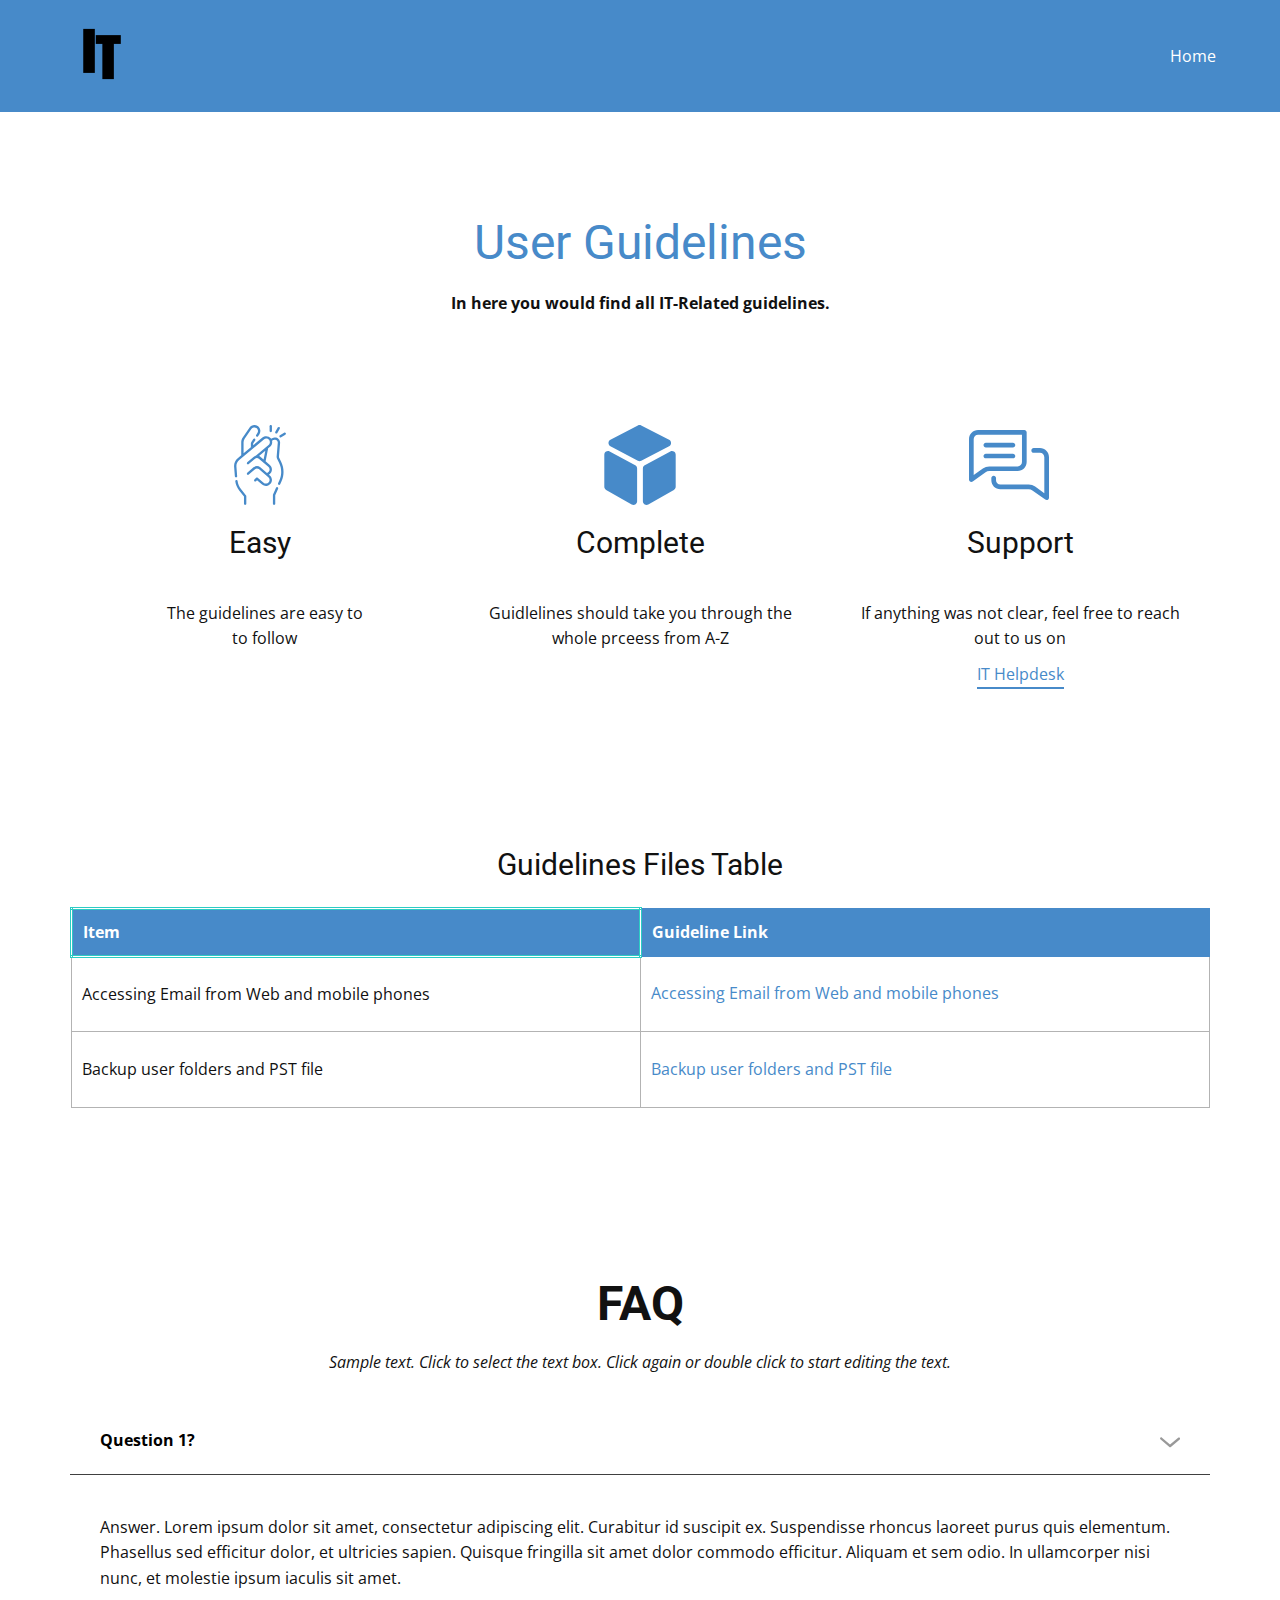
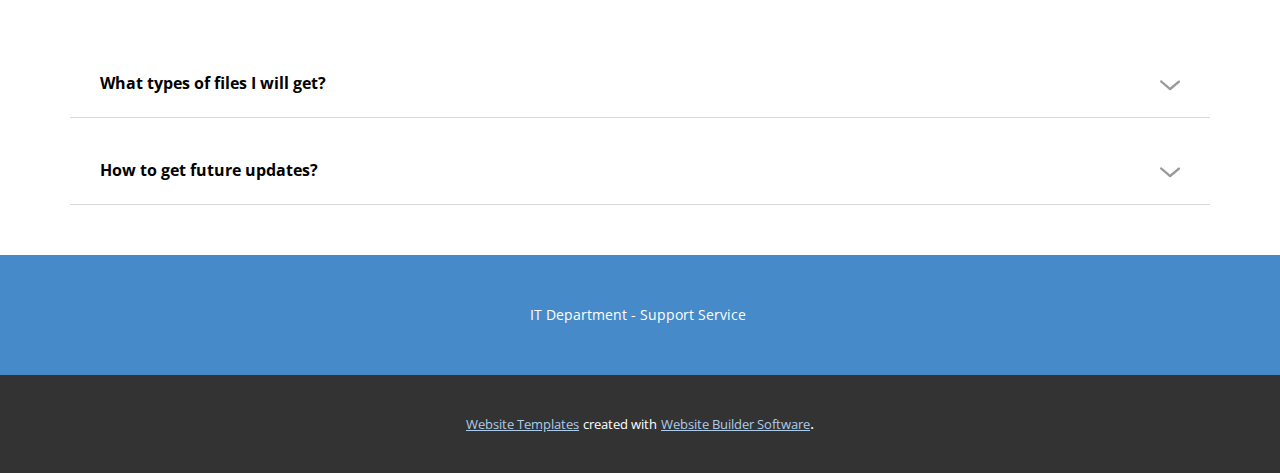
==== Home.html @ 5db5c437 "first commit" ====
<!DOCTYPE html>
<html style="font-size: 16px;">
  <head>
    <meta name="viewport" content="width=device-width, initial-scale=1.0">
    <meta charset="utf-8">
    <meta name="keywords" content="User Guidelines, faq">
    <meta name="description" content="">
    <meta name="page_type" content="np-template-header-footer-from-plugin">
    <title>Home</title>
    <link rel="stylesheet" href="nicepage.css" media="screen">
<link rel="stylesheet" href="Home.css" media="screen">
    <script class="u-script" type="text/javascript" src="jquery.js" defer=""></script>
    <script class="u-script" type="text/javascript" src="nicepage.js" defer=""></script>
    <meta name="generator" content="Nicepage 3.29.1, nicepage.com">
    <link id="u-theme-google-font" rel="stylesheet" href="https://fonts.googleapis.com/css?family=Roboto:100,100i,300,300i,400,400i,500,500i,700,700i,900,900i|Open+Sans:300,300i,400,400i,600,600i,700,700i,800,800i">
    
    
    
    
    <script type="application/ld+json">{
		"@context": "http://schema.org",
		"@type": "Organization",
		"name": "",
		"logo": "images/it.png"
}</script>
    <meta name="theme-color" content="#478ac9">
    <meta property="og:title" content="Home">
    <meta property="og:type" content="website">
  </head>
  <body class="u-body"><header class="u-clearfix u-header u-palette-1-base u-header" id="sec-0d08"><div class="u-clearfix u-sheet u-sheet-1">
        <a href="https://nicepage.com" class="u-image u-logo u-image-1" data-image-width="500" data-image-height="500">
          <img src="images/it.png" class="u-logo-image u-logo-image-1">
        </a>
        <nav class="u-menu u-menu-dropdown u-offcanvas u-menu-1">
          <div class="menu-collapse" style="font-size: 1rem; letter-spacing: 0px;">
            <a class="u-button-style u-custom-left-right-menu-spacing u-custom-padding-bottom u-custom-text-active-color u-custom-text-color u-custom-top-bottom-menu-spacing u-nav-link u-text-active-palette-1-base u-text-hover-palette-2-base" href="#">
              <svg><use xmlns:xlink="http://www.w3.org/1999/xlink" xlink:href="#menu-hamburger"></use></svg>
              <svg version="1.1" xmlns="http://www.w3.org/2000/svg" xmlns:xlink="http://www.w3.org/1999/xlink"><defs><symbol id="menu-hamburger" viewBox="0 0 16 16" style="width: 16px; height: 16px;"><rect y="1" width="16" height="2"></rect><rect y="7" width="16" height="2"></rect><rect y="13" width="16" height="2"></rect>
</symbol>
</defs></svg>
            </a>
          </div>
          <div class="u-custom-menu u-nav-container">
            <ul class="u-nav u-unstyled u-nav-1"><li class="u-nav-item"><a class="u-button-style u-nav-link u-text-active-white u-text-black u-text-hover-palette-2-base" href="Home.html" style="padding: 10px 20px;">Home</a>
</li></ul>
          </div>
          <div class="u-custom-menu u-nav-container-collapse">
            <div class="u-black u-container-style u-inner-container-layout u-opacity u-opacity-95 u-sidenav">
              <div class="u-inner-container-layout u-sidenav-overflow">
                <div class="u-menu-close"></div>
                <ul class="u-align-center u-nav u-popupmenu-items u-unstyled u-nav-2"><li class="u-nav-item"><a class="u-button-style u-nav-link" href="Home.html" style="padding: 10px 20px;">Home</a>
</li></ul>
              </div>
            </div>
            <div class="u-black u-menu-overlay u-opacity u-opacity-70"></div>
          </div>
        </nav>
      </div></header>
    <section class="u-align-center u-clearfix u-section-1" id="sec-e26d">
      <div class="u-clearfix u-sheet u-sheet-1">
        <h1 class="u-text u-text-default u-text-palette-1-base u-text-1">User Guidelines</h1>
        <p class="u-text u-text-2">In here you would find all IT-Related guidelines.</p>
        <div class="u-clearfix u-expanded-width u-layout-wrap u-layout-wrap-1">
          <div class="u-layout">
            <div class="u-layout-row">
              <div class="u-container-style u-layout-cell u-size-20 u-layout-cell-1">
                <div class="u-container-layout u-container-layout-1"><span class="u-icon u-icon-circle u-text-palette-1-base u-icon-1"><svg class="u-svg-link" preserveAspectRatio="xMidYMin slice" viewBox="0 0 512.737 512.737" style=""><use xmlns:xlink="http://www.w3.org/1999/xlink" xlink:href="#svg-49ce"></use></svg><svg class="u-svg-content" viewBox="0 0 512.737 512.737" id="svg-49ce"><g><path d="m379.323 209.665c-1.086-2.247-1.552-4.748-1.346-7.234l7.221-87.271c.812-9.822-2.825-19.343-9.979-26.122-7.152-6.779-16.863-9.898-26.619-8.562-7.51 1.03-14.778 3.481-21.365 7.175-.52-.713-1.056-1.417-1.628-2.1-13.591-16.215-37.837-18.352-54.05-4.767l-58.731 49.153v-10.996c0-.82.244-1.61.707-2.287l12.181-17.825c2.337-3.42 1.459-8.087-1.961-10.424-3.422-2.339-8.088-1.459-10.424 1.961l-12.181 17.825c-2.173 3.18-3.322 6.897-3.322 10.75v23.55l-46.74 39.118v-70.641c0-8.085 2.411-15.887 6.973-22.562l42.898-62.78c3.522-5.154 8.84-8.628 14.975-9.782s12.351.149 17.506 3.672c5.154 3.521 8.628 8.84 9.782 14.975 1.154 6.134-.149 12.352-3.671 17.505l-7.871 11.52c-2.337 3.421-1.458 8.087 1.961 10.424 3.418 2.337 8.087 1.458 10.423-1.961l7.871-11.52c5.782-8.462 7.923-18.669 6.028-28.741s-7.599-18.805-16.061-24.587c-8.461-5.782-18.668-7.923-28.742-6.028-10.072 1.895-18.804 7.599-24.586 16.061l-42.898 62.78c-6.272 9.18-9.588 19.908-9.588 31.025v83.195l-22.494 18.825c-16.167 13.531-24.832 34.157-23.179 55.174l4.775 60.706c.309 3.93 3.593 6.913 7.469 6.912.197 0 .396-.008.596-.023 4.129-.324 7.214-3.936 6.889-8.064l-4.775-60.706c-1.273-16.188 5.401-32.074 17.853-42.495l157.968-132.208c9.876-8.277 24.646-6.975 32.923 2.901 8.276 9.877 6.975 24.646-2.902 32.923l-82.229 68.911c-5.108 1.235-9.998 3.692-14.236 7.379l-40.192 34.984c-3.124 2.72-3.452 7.457-.733 10.581 2.72 3.124 7.456 3.451 10.582.733l40.192-34.984c6.99-6.087 17.189-6.145 24.25-.139l60.788 51.705c4.755 4.045 7.65 9.699 8.152 15.921.503 6.223-1.448 12.268-5.493 17.022-2.957 3.476-6.865 5.976-11.198 7.254l-42.53-36.175c-12.756-10.851-31.184-10.745-43.817.25l-40.192 34.984c-3.124 2.72-3.452 7.457-.733 10.581 2.72 3.125 7.456 3.452 10.582.733l40.192-34.984c6.99-6.086 17.189-6.146 24.25-.139l60.788 51.705c4.755 4.045 7.65 9.699 8.152 15.921.503 6.223-1.448 12.268-5.493 17.022-4.044 4.755-9.698 7.65-15.92 8.152-6.231.501-12.269-1.449-17.022-5.493l-37.628-32.006c-2.978-2.533-7.399-2.354-10.163.409l-11.167 11.167c-2.929 2.93-2.929 7.678 0 10.607 2.929 2.928 7.678 2.928 10.606 0l6.275-6.275 32.357 27.523c7.001 5.956 15.706 9.146 24.798 9.146 1.045 0 2.097-.043 3.15-.128 10.215-.824 19.498-5.578 26.139-13.385s9.844-17.732 9.019-27.948c-.824-10.216-5.578-19.499-13.385-26.14l-5.591-4.755c3.737-2.171 7.115-4.969 9.957-8.31 13.708-16.115 11.75-40.379-4.366-54.088l-26.951-22.924 16.289-83.137 12.157-10.188c7.855-6.582 12.677-15.83 13.577-26.04.366-4.156.053-8.265-.877-12.211 5.222-3.115 11.047-5.188 17.094-6.016 5.23-.72 10.431.955 14.265 4.588 3.833 3.633 5.782 8.734 5.347 13.998l-7.221 87.271c-.427 5.154.539 10.342 2.791 15l13.355 27.621c16.827 34.803 17.396 74.989 1.561 110.255l-8.587 19.124c-1.697 3.779-.009 8.218 3.77 9.914.998.448 2.041.66 3.068.66 2.862 0 5.597-1.648 6.846-4.43l8.587-19.124c17.656-39.319 17.021-84.125-1.74-122.929zm-100.028 12.121-20.735-17.637c-2.609-2.219-5.457-3.972-8.442-5.275l40.279-33.754z"></path><path d="m368.901 398.734c-3.779-1.696-8.217-.011-9.914 3.77l-19.208 42.775c-.434.966-.658 2.013-.658 3.072v56.886c0 4.143 3.357 7.5 7.5 7.5s7.5-3.357 7.5-7.5v-55.279l18.55-41.31c1.697-3.778.008-8.217-3.77-9.914z"></path><path d="m325.358 46.674c4.143 0 7.5-3.357 7.5-7.5v-31.674c0-4.143-3.357-7.5-7.5-7.5s-7.5 3.357-7.5 7.5v31.674c0 4.142 3.358 7.5 7.5 7.5z"></path><path d="m357.376 54.134c1.156.644 2.407.948 3.643.948 2.633 0 5.188-1.389 6.56-3.852l15.411-27.672c2.015-3.619.715-8.187-2.903-10.202-3.619-2.015-8.187-.715-10.202 2.903l-15.411 27.672c-2.016 3.62-.716 8.187 2.902 10.203z"></path><path d="m421.398 51.654c-2.181-3.521-6.802-4.607-10.325-2.427l-26.928 16.677c-3.521 2.181-4.608 6.804-2.427 10.325 1.419 2.291 3.872 3.552 6.383 3.552 1.348 0 2.712-.363 3.942-1.125l26.928-16.677c3.522-2.18 4.609-6.803 2.427-10.325z"></path><path d="m134.505 410.592c-11.763-14.782-19.274-32.519-21.722-51.292-.536-4.106-4.295-6.994-8.407-6.468-4.107.536-7.003 4.3-6.467 8.407 2.8 21.479 11.396 41.775 24.858 58.692l30.944 38.889v45.929c0 4.143 3.358 7.5 7.5 7.5s7.5-3.357 7.5-7.5v-48.549c0-1.696-.575-3.343-1.631-4.67z"></path>
</g></svg>
            
            
          </span>
                  <h3 class="u-align-center u-text u-text-default u-text-3">Easy</h3>
                  <p class="u-align-center u-text u-text-4">The guidelines are easy to to follow</p>
                </div>
              </div>
              <div class="u-container-style u-layout-cell u-size-20 u-layout-cell-2">
                <div class="u-container-layout u-container-layout-2"><span class="u-icon u-icon-circle u-text-palette-1-base u-icon-2"><svg class="u-svg-link" preserveAspectRatio="xMidYMin slice" viewBox="0 0 511.846 511.846" style=""><use xmlns:xlink="http://www.w3.org/1999/xlink" xlink:href="#svg-4226"></use></svg><svg class="u-svg-content" viewBox="0 0 511.846 511.846" id="svg-4226"><g><path d="m225.336 258.021-163.44-88.824c-7.27-3.949-15.855-3.786-22.969.443-7.114 4.228-11.359 11.693-11.359 19.969v206.052c0 8.337 4.502 16.076 11.75 20.197l163.443 92.917c3.603 2.048 7.543 3.071 11.484 3.071 4.016 0 8.031-1.063 11.682-3.188 7.231-4.207 11.548-11.714 11.548-20.081v-210.143c0-8.521-4.65-16.343-12.139-20.413z"></path><path d="m454.621 115.6c-.011-8.7-4.817-16.591-12.54-20.594l-178.226-92.399c-6.748-3.5-14.791-3.474-21.514.065l-175.605 92.399c-7.646 4.025-12.402 11.892-12.413 20.533-.01 8.639 4.727 16.517 12.362 20.559l175.606 92.976c3.4 1.799 7.133 2.699 10.868 2.699 3.689 0 7.379-.878 10.745-2.635l178.23-92.974c7.714-4.024 12.499-11.929 12.487-20.629z"></path><path d="m472.919 169.64c-7.11-4.229-15.699-4.396-22.966-.444l-163.445 88.825c-7.487 4.07-12.137 11.891-12.137 20.412v210.143c0 8.367 4.317 15.874 11.548 20.081 3.651 2.125 7.665 3.187 11.682 3.187 3.94 0 7.882-1.023 11.484-3.07l163.444-92.917c7.248-4.121 11.749-11.86 11.749-20.197v-206.051c0-8.276-4.245-15.741-11.359-19.969z"></path>
</g></svg>
            
            
          </span>
                  <h3 class="u-align-center u-text u-text-default u-text-5">Complete</h3>
                  <p class="u-align-center u-text u-text-6"> Guidlelines should take you through the whole prceess from A-Z</p>
                </div>
              </div>
              <div class="u-container-style u-layout-cell u-size-20 u-layout-cell-3">
                <div class="u-container-layout u-container-layout-3"><span class="u-icon u-icon-circle u-text-palette-1-base u-icon-3"><svg class="u-svg-link" preserveAspectRatio="xMidYMin slice" viewBox="0 0 512 512" style=""><use xmlns:xlink="http://www.w3.org/1999/xlink" xlink:href="#svg-8ed3"></use></svg><svg class="u-svg-content" viewBox="0 0 512 512" id="svg-8ed3"><g><path d="m0 349.022c0 12.187 13.808 19.277 23.711 12.211l82.471-58.832c6.917-4.934 15.065-7.542 23.563-7.542h181.382c31.928 0 57.902-25.975 57.902-57.902v-190.331c0-8.284-6.716-15-15-15h-296.127c-31.927 0-57.902 25.974-57.902 57.902zm30-259.494c0-15.386 12.517-27.902 27.902-27.902h281.126v175.331c0 15.386-12.517 27.902-27.902 27.902h-181.382c-14.78 0-28.952 4.537-40.984 13.12l-58.76 41.917z"></path><path d="m512 205.876c0-31.932-25.974-57.91-57.9-57.91h-40.07c-8.284 0-15 6.716-15 15s6.716 15 15 15h40.07c15.385 0 27.9 12.521 27.9 27.91v230.364l-58.759-41.915c-12.031-8.583-26.202-13.119-40.981-13.119h-181.39c-15.385 0-27.9-12.521-27.9-27.91v-13.439c0-8.284-6.716-15-15-15s-15 6.716-15 15v13.439c0 31.932 25.974 57.91 57.9 57.91h181.39c8.497 0 16.644 2.607 23.56 7.541l82.47 58.83c9.853 7.031 23.711.015 23.711-12.211v-259.49z"></path><path d="m107.862 143.339h173.304c8.284 0 15-6.716 15-15s-6.716-15-15-15h-173.304c-8.284 0-15 6.716-15 15s6.716 15 15 15z"></path><path d="m107.862 213.339h173.304c8.284 0 15-6.716 15-15s-6.716-15-15-15h-173.304c-8.284 0-15 6.716-15 15s6.716 15 15 15z"></path>
</g></svg>
            
            
          </span>
                  <h3 class="u-align-center u-text u-text-default u-text-7">Support</h3>
                  <p class="u-align-center u-text u-text-8">If anything was not clear, feel free to reach out to us on<br>
                  </p>
                  <a href="mailto:ahmed.moe.saeed@gmail.com?subject=Guidelines%20Website%20Support" class="u-active-none u-border-2 u-border-palette-1-base u-btn u-btn-rectangle u-button-style u-hover-none u-none u-radius-0 u-btn-1">IT Helpdesk</a>
                </div>
              </div>
            </div>
          </div>
        </div>
      </div>
    </section>
    <section class="u-align-center u-clearfix u-section-2" id="sec-2494">
      <div class="u-clearfix u-sheet u-sheet-1">
        <h3 class="u-text u-text-default u-text-1">Guidelines Files Table</h3>
        <div class="u-expanded-width u-table u-table-responsive u-table-1">
          <table class="u-table-entity u-table-entity-1">
            <colgroup>
              <col width="50%">
              <col width="50%">
            </colgroup>
            <thead class="u-palette-1-base u-table-header u-table-header-1">
              <tr style="height: 21px;">
                <th class="u-border-3 u-border-palette-4-base u-table-cell u-table-cell-1">Item</th>
                <th class="u-border-1 u-border-palette-1-base u-table-cell">Guideline Link</th>
              </tr>
            </thead>
            <tbody class="u-table-body">
              <tr style="height: 75px;">
                <td class="u-border-1 u-border-grey-30 u-first-column u-table-cell"> Accessing Email from Web and 
mobile phones </td>
                <td class="u-border-1 u-border-grey-30 u-table-cell">
                  <a href="files/guideline1.pdf" class="u-active-none u-border-none u-btn u-button-link u-button-style u-file-link u-hover-none u-none u-text-palette-1-base u-btn-1" target="_blank">Accessing Email from Web and  mobile phones</a>
                </td>
              </tr>
              <tr style="height: 76px;">
                <td class="u-border-1 u-border-grey-30 u-first-column u-table-cell"> Backup user folders and PST file </td>
                <td class="u-border-1 u-border-grey-30 u-table-cell">
                  <a href="files/guideline2.pdf" class="u-active-none u-border-none u-btn u-button-link u-button-style u-file-link u-hover-none u-none u-text-palette-1-base u-btn-2" target="_blank">Backup user folders and PST file</a>
                </td>
              </tr>
            </tbody>
          </table>
        </div>
      </div>
    </section>
    <section class="u-align-center u-clearfix u-section-3" id="sec-54d2">
      <div class="u-clearfix u-sheet u-sheet-1">
        <h2 class="u-text u-text-default u-text-1">faq</h2>
        <p class="u-text u-text-2">Sample text. Click to select the text box. Click again or double click to start editing the text.</p>
        <div class="u-accordion u-expanded-width u-faq u-spacing-20 u-accordion-1">
          <div class="u-accordion-item">
            <a class="active u-accordion-link u-border-1 u-border-active-grey-75 u-border-grey-15 u-border-hover-grey-75 u-border-no-left u-border-no-right u-border-no-top u-button-style u-text-black u-accordion-link-1" id="link-accordion-6327" aria-controls="accordion-6327" aria-selected="true">
              <span class="u-accordion-link-text">Question 1?&nbsp;</span><span class="u-accordion-link-icon u-icon u-text-black u-icon-1"><svg class="u-svg-link" preserveAspectRatio="xMidYMin slice" viewBox="0 0 16 16" style=""><use xmlns:xlink="http://www.w3.org/1999/xlink" xlink:href="#svg-8021"></use></svg><svg class="u-svg-content" viewBox="0 0 16 16" x="0px" y="0px" id="svg-8021" style=""><path d="M8,10.7L1.6,5.3c-0.4-0.4-1-0.4-1.3,0c-0.4,0.4-0.4,0.9,0,1.3l7.2,6.1c0.1,0.1,0.4,0.2,0.6,0.2s0.4-0.1,0.6-0.2l7.1-6
	c0.4-0.4,0.4-0.9,0-1.3c-0.4-0.4-1-0.4-1.3,0L8,10.7z"></path></svg></span>
            </a>
            <div class="u-accordion-active u-accordion-pane u-container-style u-accordion-pane-1" id="accordion-6327" aria-labelledby="link-accordion-6327">
              <div class="u-container-layout u-container-layout-1">
                <div class="fr-view u-clearfix u-rich-text u-text">
                  <p>Answer. Lorem ipsum dolor sit amet, consectetur adipiscing elit. Curabitur id suscipit ex. Suspendisse rhoncus laoreet purus quis elementum. Phasellus sed efficitur dolor, et ultricies sapien. Quisque fringilla sit amet dolor commodo efficitur. Aliquam et sem odio. In ullamcorper nisi nunc, et molestie ipsum iaculis sit amet.</p>
                </div>
              </div>
            </div>
          </div>
          <div class="u-accordion-item">
            <a class="u-accordion-link u-border-1 u-border-active-grey-75 u-border-grey-15 u-border-hover-grey-75 u-border-no-left u-border-no-right u-border-no-top u-button-style u-text-black u-accordion-link-2" id="link-accordion-4aab" aria-controls="accordion-4aab" aria-selected="false">
              <span class="u-accordion-link-text">What types of files I will get?</span><span class="u-accordion-link-icon u-icon u-text-black u-icon-2"><svg class="u-svg-link" preserveAspectRatio="xMidYMin slice" viewBox="0 0 16 16" style=""><use xmlns:xlink="http://www.w3.org/1999/xlink" xlink:href="#svg-3470"></use></svg><svg class="u-svg-content" viewBox="0 0 16 16" x="0px" y="0px" id="svg-3470" style=""><path d="M8,10.7L1.6,5.3c-0.4-0.4-1-0.4-1.3,0c-0.4,0.4-0.4,0.9,0,1.3l7.2,6.1c0.1,0.1,0.4,0.2,0.6,0.2s0.4-0.1,0.6-0.2l7.1-6
	c0.4-0.4,0.4-0.9,0-1.3c-0.4-0.4-1-0.4-1.3,0L8,10.7z"></path></svg></span>
            </a>
            <div class="u-accordion-pane u-container-style u-accordion-pane-2" id="accordion-4aab" aria-labelledby="link-accordion-4aab">
              <div class="u-container-layout u-container-layout-2">
                <div class="fr-view u-clearfix u-rich-text u-text">
                  <p>Answer. Lorem ipsum dolor sit amet, consectetur adipiscing elit. Curabitur id suscipit ex. Suspendisse rhoncus laoreet purus quis elementum. Phasellus sed efficitur dolor, et ultricies sapien. Quisque fringilla sit amet dolor commodo efficitur. Aliquam et sem odio. In ullamcorper nisi nunc, et molestie ipsum iaculis sit amet.</p>
                </div>
              </div>
            </div>
          </div>
          <div class="u-accordion-item">
            <a class="u-accordion-link u-border-1 u-border-active-grey-75 u-border-grey-15 u-border-hover-grey-75 u-border-no-left u-border-no-right u-border-no-top u-button-style u-text-black u-accordion-link-3" id="link-accordion-eb1f" aria-controls="accordion-eb1f" aria-selected="false">
              <span class="u-accordion-link-text">How to get future updates?</span><span class="u-accordion-link-icon u-icon u-text-black u-icon-3"><svg class="u-svg-link" preserveAspectRatio="xMidYMin slice" viewBox="0 0 16 16" style=""><use xmlns:xlink="http://www.w3.org/1999/xlink" xlink:href="#svg-e07d"></use></svg><svg class="u-svg-content" viewBox="0 0 16 16" x="0px" y="0px" id="svg-e07d" style=""><path d="M8,10.7L1.6,5.3c-0.4-0.4-1-0.4-1.3,0c-0.4,0.4-0.4,0.9,0,1.3l7.2,6.1c0.1,0.1,0.4,0.2,0.6,0.2s0.4-0.1,0.6-0.2l7.1-6
	c0.4-0.4,0.4-0.9,0-1.3c-0.4-0.4-1-0.4-1.3,0L8,10.7z"></path></svg></span>
            </a>
            <div class="u-accordion-pane u-container-style u-accordion-pane-3" id="accordion-eb1f" aria-labelledby="link-accordion-eb1f">
              <div class="u-container-layout u-container-layout-3">
                <div class="fr-view u-clearfix u-rich-text u-text">
                  <p>Answer. Lorem ipsum dolor sit amet, consectetur adipiscing elit. Curabitur id suscipit ex. Suspendisse rhoncus laoreet purus quis elementum. Phasellus sed efficitur dolor, et ultricies sapien. Quisque fringilla sit amet dolor commodo efficitur. Aliquam et sem odio. In ullamcorper nisi nunc, et molestie ipsum iaculis sit amet.</p>
                </div>
              </div>
            </div>
          </div>
        </div>
      </div>
    </section>
    
    
    <footer class="u-align-center u-clearfix u-footer u-palette-1-base u-footer" id="sec-88e3"><div class="u-clearfix u-sheet u-sheet-1">
        <p class="u-small-text u-text u-text-variant u-text-1"> IT Department - Support Service&nbsp;</p>
      </div></footer>
    <section class="u-backlink u-clearfix u-grey-80">
      <a class="u-link" href="https://nicepage.com/website-templates" target="_blank">
        <span>Website Templates</span>
      </a>
      <p class="u-text">
        <span>created with</span>
      </p>
      <a class="u-link" href="" target="_blank">
        <span>Website Builder Software</span>
      </a>. 
    </section>
  </body>
</html>
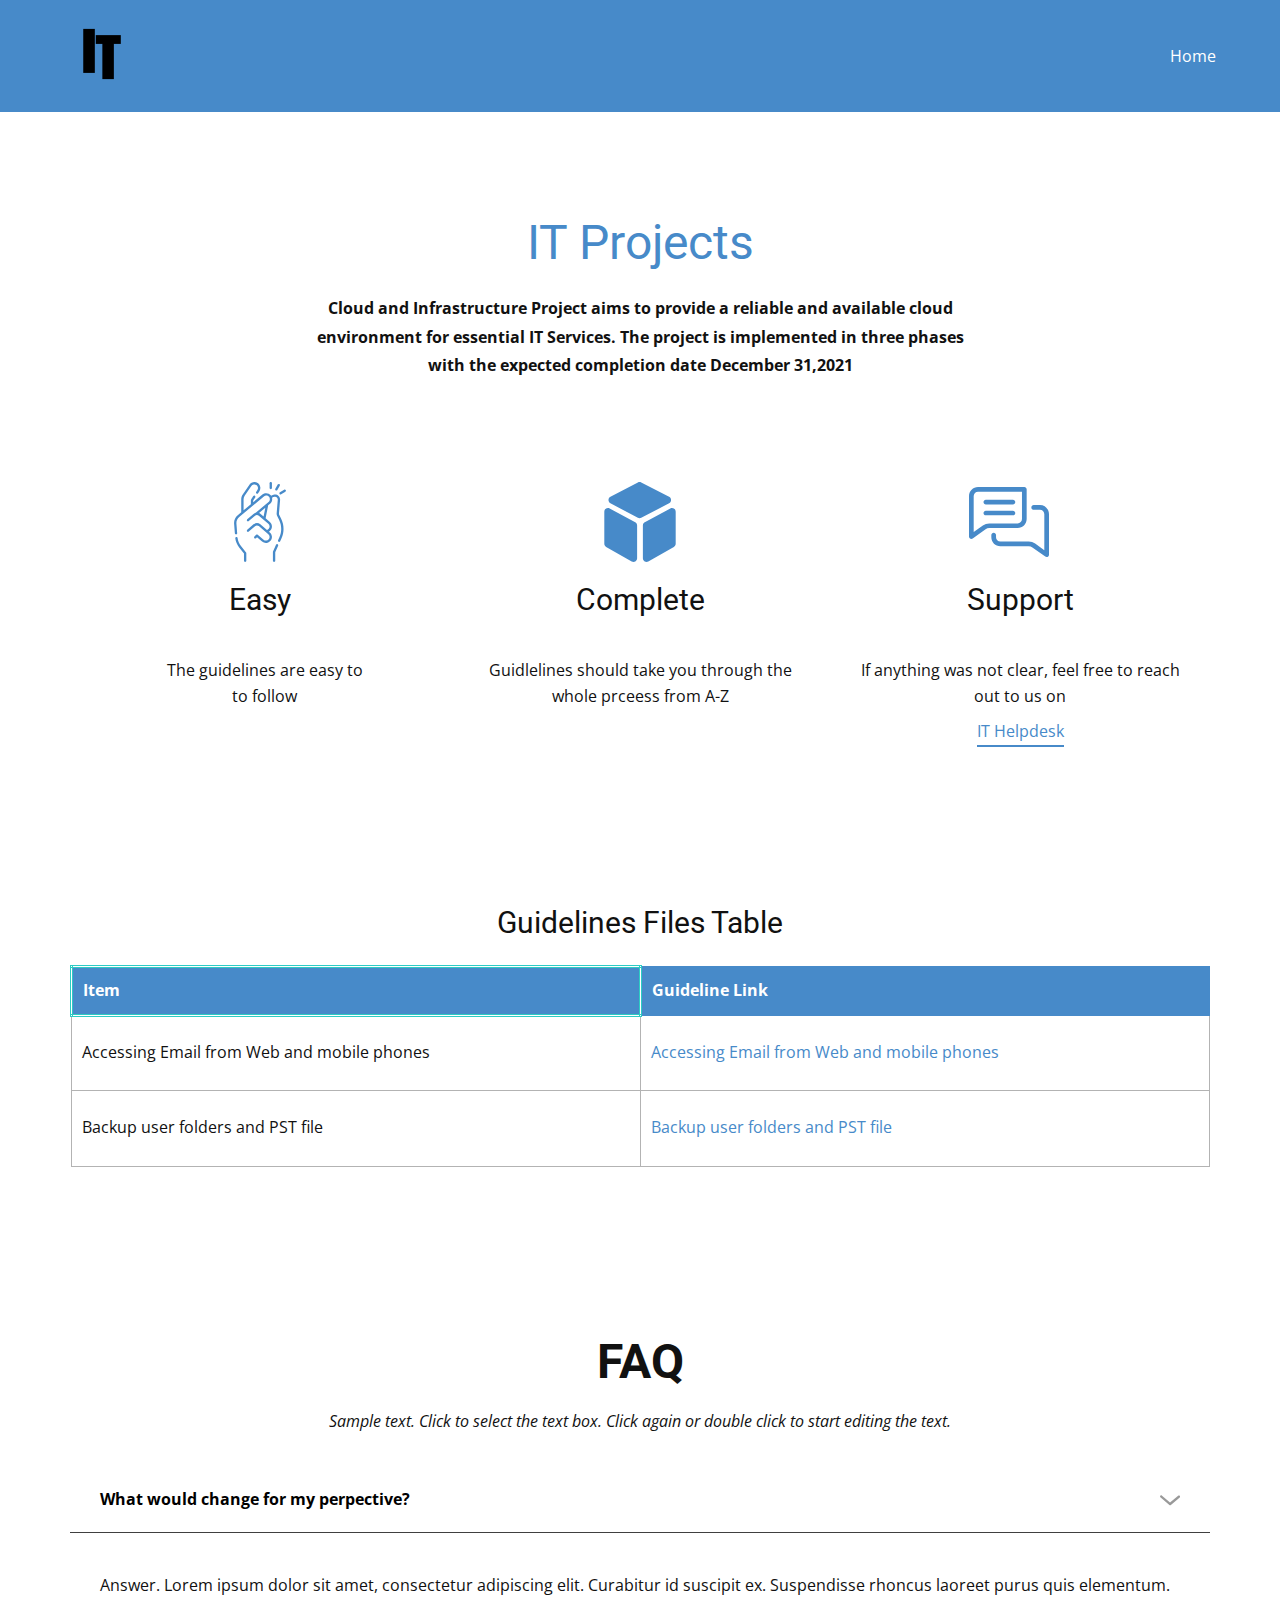
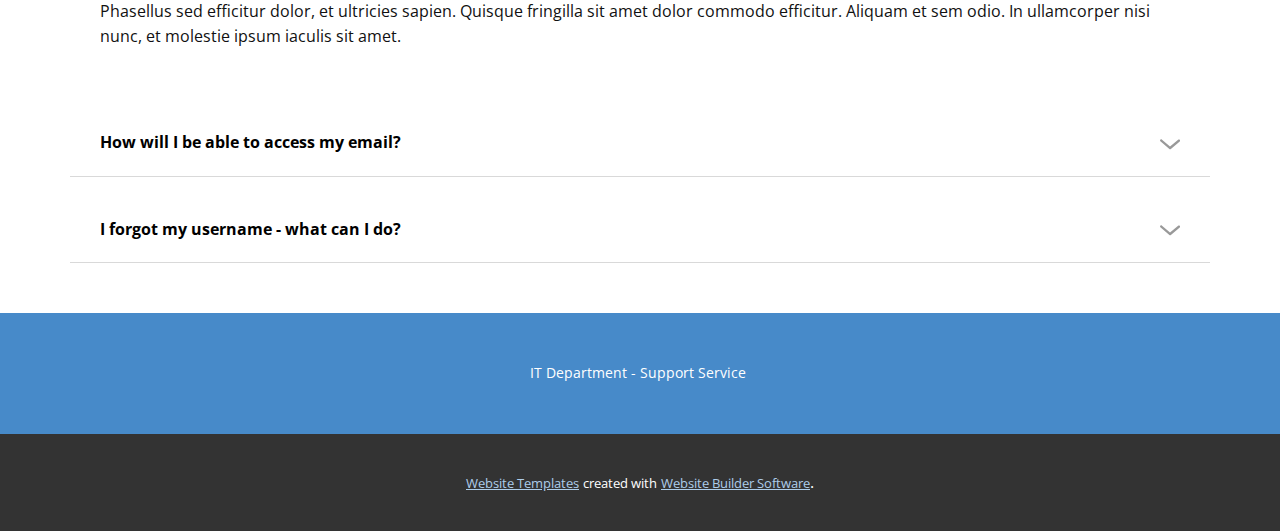
==== commit 176ce8ba: "added the write files" ====
--- a/Home.html
+++ b/Home.html
@@ -3,7 +3,7 @@
   <head>
     <meta name="viewport" content="width=device-width, initial-scale=1.0">
     <meta charset="utf-8">
-    <meta name="keywords" content="User Guidelines, faq">
+    <meta name="keywords" content="IT Projects, faq">
     <meta name="description" content="">
     <meta name="page_type" content="np-template-header-footer-from-plugin">
     <title>Home</title>
@@ -28,7 +28,7 @@
     <meta property="og:type" content="website">
   </head>
   <body class="u-body"><header class="u-clearfix u-header u-palette-1-base u-header" id="sec-0d08"><div class="u-clearfix u-sheet u-sheet-1">
-        <a href="https://nicepage.com" class="u-image u-logo u-image-1" data-image-width="500" data-image-height="500">
+        <a href="https://nicepage.com" class="u-image u-logo u-image-1" data-image-width="500" data-image-height="500" title="IT projects">
           <img src="images/it.png" class="u-logo-image u-logo-image-1">
         </a>
         <nav class="u-menu u-menu-dropdown u-offcanvas u-menu-1">
@@ -58,8 +58,8 @@
       </div></header>
     <section class="u-align-center u-clearfix u-section-1" id="sec-e26d">
       <div class="u-clearfix u-sheet u-sheet-1">
-        <h1 class="u-text u-text-default u-text-palette-1-base u-text-1">User Guidelines</h1>
-        <p class="u-text u-text-2">In here you would find all IT-Related guidelines.</p>
+        <h1 class="u-text u-text-default u-text-palette-1-base u-text-1">IT Projects</h1>
+        <p class="u-text u-text-2"> Cloud and Infrastructure Project aims to provide a reliable and available cloud environment for essential IT Services. The project is implemented in three phases with the expected completion date December 31,2021</p>
         <div class="u-clearfix u-expanded-width u-layout-wrap u-layout-wrap-1">
           <div class="u-layout">
             <div class="u-layout-row">
@@ -141,7 +141,7 @@
         <div class="u-accordion u-expanded-width u-faq u-spacing-20 u-accordion-1">
           <div class="u-accordion-item">
             <a class="active u-accordion-link u-border-1 u-border-active-grey-75 u-border-grey-15 u-border-hover-grey-75 u-border-no-left u-border-no-right u-border-no-top u-button-style u-text-black u-accordion-link-1" id="link-accordion-6327" aria-controls="accordion-6327" aria-selected="true">
-              <span class="u-accordion-link-text">Question 1?&nbsp;</span><span class="u-accordion-link-icon u-icon u-text-black u-icon-1"><svg class="u-svg-link" preserveAspectRatio="xMidYMin slice" viewBox="0 0 16 16" style=""><use xmlns:xlink="http://www.w3.org/1999/xlink" xlink:href="#svg-8021"></use></svg><svg class="u-svg-content" viewBox="0 0 16 16" x="0px" y="0px" id="svg-8021" style=""><path d="M8,10.7L1.6,5.3c-0.4-0.4-1-0.4-1.3,0c-0.4,0.4-0.4,0.9,0,1.3l7.2,6.1c0.1,0.1,0.4,0.2,0.6,0.2s0.4-0.1,0.6-0.2l7.1-6
+              <span class="u-accordion-link-text">What would change for my perpective?</span><span class="u-accordion-link-icon u-icon u-text-black u-icon-1"><svg class="u-svg-link" preserveAspectRatio="xMidYMin slice" viewBox="0 0 16 16" style=""><use xmlns:xlink="http://www.w3.org/1999/xlink" xlink:href="#svg-8021"></use></svg><svg class="u-svg-content" viewBox="0 0 16 16" x="0px" y="0px" id="svg-8021" style=""><path d="M8,10.7L1.6,5.3c-0.4-0.4-1-0.4-1.3,0c-0.4,0.4-0.4,0.9,0,1.3l7.2,6.1c0.1,0.1,0.4,0.2,0.6,0.2s0.4-0.1,0.6-0.2l7.1-6
 	c0.4-0.4,0.4-0.9,0-1.3c-0.4-0.4-1-0.4-1.3,0L8,10.7z"></path></svg></span>
             </a>
             <div class="u-accordion-active u-accordion-pane u-container-style u-accordion-pane-1" id="accordion-6327" aria-labelledby="link-accordion-6327">
@@ -154,7 +154,7 @@
           </div>
           <div class="u-accordion-item">
             <a class="u-accordion-link u-border-1 u-border-active-grey-75 u-border-grey-15 u-border-hover-grey-75 u-border-no-left u-border-no-right u-border-no-top u-button-style u-text-black u-accordion-link-2" id="link-accordion-4aab" aria-controls="accordion-4aab" aria-selected="false">
-              <span class="u-accordion-link-text">What types of files I will get?</span><span class="u-accordion-link-icon u-icon u-text-black u-icon-2"><svg class="u-svg-link" preserveAspectRatio="xMidYMin slice" viewBox="0 0 16 16" style=""><use xmlns:xlink="http://www.w3.org/1999/xlink" xlink:href="#svg-3470"></use></svg><svg class="u-svg-content" viewBox="0 0 16 16" x="0px" y="0px" id="svg-3470" style=""><path d="M8,10.7L1.6,5.3c-0.4-0.4-1-0.4-1.3,0c-0.4,0.4-0.4,0.9,0,1.3l7.2,6.1c0.1,0.1,0.4,0.2,0.6,0.2s0.4-0.1,0.6-0.2l7.1-6
+              <span class="u-accordion-link-text">How will I be able to access my email?</span><span class="u-accordion-link-icon u-icon u-text-black u-icon-2"><svg class="u-svg-link" preserveAspectRatio="xMidYMin slice" viewBox="0 0 16 16" style=""><use xmlns:xlink="http://www.w3.org/1999/xlink" xlink:href="#svg-3470"></use></svg><svg class="u-svg-content" viewBox="0 0 16 16" x="0px" y="0px" id="svg-3470" style=""><path d="M8,10.7L1.6,5.3c-0.4-0.4-1-0.4-1.3,0c-0.4,0.4-0.4,0.9,0,1.3l7.2,6.1c0.1,0.1,0.4,0.2,0.6,0.2s0.4-0.1,0.6-0.2l7.1-6
 	c0.4-0.4,0.4-0.9,0-1.3c-0.4-0.4-1-0.4-1.3,0L8,10.7z"></path></svg></span>
             </a>
             <div class="u-accordion-pane u-container-style u-accordion-pane-2" id="accordion-4aab" aria-labelledby="link-accordion-4aab">
@@ -167,7 +167,7 @@
           </div>
           <div class="u-accordion-item">
             <a class="u-accordion-link u-border-1 u-border-active-grey-75 u-border-grey-15 u-border-hover-grey-75 u-border-no-left u-border-no-right u-border-no-top u-button-style u-text-black u-accordion-link-3" id="link-accordion-eb1f" aria-controls="accordion-eb1f" aria-selected="false">
-              <span class="u-accordion-link-text">How to get future updates?</span><span class="u-accordion-link-icon u-icon u-text-black u-icon-3"><svg class="u-svg-link" preserveAspectRatio="xMidYMin slice" viewBox="0 0 16 16" style=""><use xmlns:xlink="http://www.w3.org/1999/xlink" xlink:href="#svg-e07d"></use></svg><svg class="u-svg-content" viewBox="0 0 16 16" x="0px" y="0px" id="svg-e07d" style=""><path d="M8,10.7L1.6,5.3c-0.4-0.4-1-0.4-1.3,0c-0.4,0.4-0.4,0.9,0,1.3l7.2,6.1c0.1,0.1,0.4,0.2,0.6,0.2s0.4-0.1,0.6-0.2l7.1-6
+              <span class="u-accordion-link-text">I forgot my username - what can I do?</span><span class="u-accordion-link-icon u-icon u-text-black u-icon-3"><svg class="u-svg-link" preserveAspectRatio="xMidYMin slice" viewBox="0 0 16 16" style=""><use xmlns:xlink="http://www.w3.org/1999/xlink" xlink:href="#svg-e07d"></use></svg><svg class="u-svg-content" viewBox="0 0 16 16" x="0px" y="0px" id="svg-e07d" style=""><path d="M8,10.7L1.6,5.3c-0.4-0.4-1-0.4-1.3,0c-0.4,0.4-0.4,0.9,0,1.3l7.2,6.1c0.1,0.1,0.4,0.2,0.6,0.2s0.4-0.1,0.6-0.2l7.1-6
 	c0.4-0.4,0.4-0.9,0-1.3c-0.4-0.4-1-0.4-1.3,0L8,10.7z"></path></svg></span>
             </a>
             <div class="u-accordion-pane u-container-style u-accordion-pane-3" id="accordion-eb1f" aria-labelledby="link-accordion-eb1f">
--- a/nicepage.css
+++ b/nicepage.css
@@ -20094,12 +20094,12 @@
 .u-container-layout.u-color-1-dark-3:before,
 .u-table-alt-color-1-dark-3 tr:nth-child(even) {
   color: #ffffff;
-  background-color: #292e33;
+  background-color: #292d33;
 }
 .u-button-style.u-color-1-dark-3,
 .u-button-style.u-color-1-dark-3[class*="u-border-"] {
   color: #ffffff !important;
-  background-color: #292e33 !important;
+  background-color: #292d33 !important;
 }
 .u-button-style.u-color-1-dark-3:hover,
 .u-button-style.u-color-1-dark-3[class*="u-border-"]:hover,
@@ -20135,10 +20135,10 @@
 li.active > a.u-button-style.u-button-style.u-active-color-1-dark-3,
 li.active > a.u-button-style.u-button-style.u-active-color-1-dark-3[class*="u-border-"] {
   color: #ffffff !important;
-  background-color: #292e33 !important;
+  background-color: #292d33 !important;
 }
 a.u-link.u-hover-color-1-dark-3:hover {
-  color: #292e33 !important;
+  color: #292d33 !important;
 }
 .u-color-1-dark-2,
 .u-body.u-color-1-dark-2,
@@ -20146,12 +20146,12 @@
 .u-container-layout.u-color-1-dark-2:before,
 .u-table-alt-color-1-dark-2 tr:nth-child(even) {
   color: #ffffff;
-  background-color: #425465;
+  background-color: #555c66;
 }
 .u-button-style.u-color-1-dark-2,
 .u-button-style.u-color-1-dark-2[class*="u-border-"] {
   color: #ffffff !important;
-  background-color: #425465 !important;
+  background-color: #555c66 !important;
 }
 .u-button-style.u-color-1-dark-2:hover,
 .u-button-style.u-color-1-dark-2[class*="u-border-"]:hover,
@@ -20164,7 +20164,7 @@
 li.active > .u-button-style.u-button-style.u-color-1-dark-2,
 li.active > .u-button-style.u-button-style.u-color-1-dark-2[class*="u-border-"] {
   color: #ffffff !important;
-  background-color: #3b4c5b !important;
+  background-color: #4d535c !important;
 }
 .u-hover-color-1-dark-2:hover,
 .u-hover-color-1-dark-2[class*="u-border-"]:hover,
@@ -20187,10 +20187,10 @@
 li.active > a.u-button-style.u-button-style.u-active-color-1-dark-2,
 li.active > a.u-button-style.u-button-style.u-active-color-1-dark-2[class*="u-border-"] {
   color: #ffffff !important;
-  background-color: #425465 !important;
+  background-color: #555c66 !important;
 }
 a.u-link.u-hover-color-1-dark-2:hover {
-  color: #425465 !important;
+  color: #555c66 !important;
 }
 .u-color-1-dark-1,
 .u-body.u-color-1-dark-1,
@@ -20198,12 +20198,12 @@
 .u-container-layout.u-color-1-dark-1:before,
 .u-table-alt-color-1-dark-1 tr:nth-child(even) {
   color: #ffffff;
-  background-color: #4c7397;
+  background-color: #858e99;
 }
 .u-button-style.u-color-1-dark-1,
 .u-button-style.u-color-1-dark-1[class*="u-border-"] {
   color: #ffffff !important;
-  background-color: #4c7397 !important;
+  background-color: #858e99 !important;
 }
 .u-button-style.u-color-1-dark-1:hover,
 .u-button-style.u-color-1-dark-1[class*="u-border-"]:hover,
@@ -20216,7 +20216,7 @@
 li.active > .u-button-style.u-button-style.u-color-1-dark-1,
 li.active > .u-button-style.u-button-style.u-color-1-dark-1[class*="u-border-"] {
   color: #ffffff !important;
-  background-color: #446888 !important;
+  background-color: #75808c !important;
 }
 .u-hover-color-1-dark-1:hover,
 .u-hover-color-1-dark-1[class*="u-border-"]:hover,
@@ -20239,23 +20239,23 @@
 li.active > a.u-button-style.u-button-style.u-active-color-1-dark-1,
 li.active > a.u-button-style.u-button-style.u-active-color-1-dark-1[class*="u-border-"] {
   color: #ffffff !important;
-  background-color: #4c7397 !important;
+  background-color: #858e99 !important;
 }
 a.u-link.u-hover-color-1-dark-1:hover {
-  color: #4c7397 !important;
+  color: #858e99 !important;
 }
 .u-color-1,
 .u-body.u-color-1,
 .u-container-style.u-color-1:before,
 .u-container-layout.u-color-1:before,
 .u-table-alt-color-1 tr:nth-child(even) {
-  color: #ffffff;
-  background-color: #478ac9;
+  color: #111111;
+  background-color: #b9c1cc;
 }
 .u-button-style.u-color-1,
 .u-button-style.u-color-1[class*="u-border-"] {
-  color: #ffffff !important;
-  background-color: #478ac9 !important;
+  color: #111111 !important;
+  background-color: #b9c1cc !important;
 }
 .u-button-style.u-color-1:hover,
 .u-button-style.u-color-1[class*="u-border-"]:hover,
@@ -20267,8 +20267,8 @@
 .u-button-style.u-button-style.u-color-1[class*="u-border-"].active,
 li.active > .u-button-style.u-button-style.u-color-1,
 li.active > .u-button-style.u-button-style.u-color-1[class*="u-border-"] {
-  color: #ffffff !important;
-  background-color: #387cbd !important;
+  color: #111111 !important;
+  background-color: #a2adbc !important;
 }
 .u-hover-color-1:hover,
 .u-hover-color-1[class*="u-border-"]:hover,
@@ -20290,24 +20290,24 @@
 a.u-button-style.u-button-style.active > .u-active-color-1[class*="u-border-"],
 li.active > a.u-button-style.u-button-style.u-active-color-1,
 li.active > a.u-button-style.u-button-style.u-active-color-1[class*="u-border-"] {
-  color: #ffffff !important;
-  background-color: #478ac9 !important;
+  color: #111111 !important;
+  background-color: #b9c1cc !important;
 }
 a.u-link.u-hover-color-1:hover {
-  color: #478ac9 !important;
+  color: #b9c1cc !important;
 }
 .u-color-1-light-1,
 .u-body.u-color-1-light-1,
 .u-container-style.u-color-1-light-1:before,
 .u-container-layout.u-color-1-light-1:before,
 .u-table-alt-color-1-light-1 tr:nth-child(even) {
-  color: #ffffff;
-  background-color: #77aad9;
+  color: #111111;
+  background-color: #ccd3db;
 }
 .u-button-style.u-color-1-light-1,
 .u-button-style.u-color-1-light-1[class*="u-border-"] {
-  color: #ffffff !important;
-  background-color: #77aad9 !important;
+  color: #111111 !important;
+  background-color: #ccd3db !important;
 }
 .u-button-style.u-color-1-light-1:hover,
 .u-button-style.u-color-1-light-1[class*="u-border-"]:hover,
@@ -20319,8 +20319,8 @@
 .u-button-style.u-button-style.u-color-1-light-1[class*="u-border-"].active,
 li.active > .u-button-style.u-button-style.u-color-1-light-1,
 li.active > .u-button-style.u-button-style.u-color-1-light-1[class*="u-border-"] {
-  color: #ffffff !important;
-  background-color: #5d9ad2 !important;
+  color: #111111 !important;
+  background-color: #b3bec9 !important;
 }
 .u-hover-color-1-light-1:hover,
 .u-hover-color-1-light-1[class*="u-border-"]:hover,
@@ -20342,11 +20342,11 @@
 a.u-button-style.u-button-style.active > .u-active-color-1-light-1[class*="u-border-"],
 li.active > a.u-button-style.u-button-style.u-active-color-1-light-1,
 li.active > a.u-button-style.u-button-style.u-active-color-1-light-1[class*="u-border-"] {
-  color: #ffffff !important;
-  background-color: #77aad9 !important;
+  color: #111111 !important;
+  background-color: #ccd3db !important;
 }
 a.u-link.u-hover-color-1-light-1:hover {
-  color: #77aad9 !important;
+  color: #ccd3db !important;
 }
 .u-color-1-light-2,
 .u-body.u-color-1-light-2,
@@ -20354,12 +20354,12 @@
 .u-container-layout.u-color-1-light-2:before,
 .u-table-alt-color-1-light-2 tr:nth-child(even) {
   color: #111111;
-  background-color: #adcce9;
+  background-color: #e0e5eb;
 }
 .u-button-style.u-color-1-light-2,
 .u-button-style.u-color-1-light-2[class*="u-border-"] {
   color: #111111 !important;
-  background-color: #adcce9 !important;
+  background-color: #e0e5eb !important;
 }
 .u-button-style.u-color-1-light-2:hover,
 .u-button-style.u-color-1-light-2[class*="u-border-"]:hover,
@@ -20372,7 +20372,7 @@
 li.active > .u-button-style.u-button-style.u-color-1-light-2,
 li.active > .u-button-style.u-button-style.u-color-1-light-2[class*="u-border-"] {
   color: #111111 !important;
-  background-color: #8db8e0 !important;
+  background-color: #c4ced9 !important;
 }
 .u-hover-color-1-light-2:hover,
 .u-hover-color-1-light-2[class*="u-border-"]:hover,
@@ -20395,10 +20395,10 @@
 li.active > a.u-button-style.u-button-style.u-active-color-1-light-2,
 li.active > a.u-button-style.u-button-style.u-active-color-1-light-2[class*="u-border-"] {
   color: #111111 !important;
-  background-color: #adcce9 !important;
+  background-color: #e0e5eb !important;
 }
 a.u-link.u-hover-color-1-light-2:hover {
-  color: #adcce9 !important;
+  color: #e0e5eb !important;
 }
 .u-color-1-light-3,
 .u-body.u-color-1-light-3,
@@ -20406,12 +20406,12 @@
 .u-container-layout.u-color-1-light-3:before,
 .u-table-alt-color-1-light-3 tr:nth-child(even) {
   color: #111111;
-  background-color: #e9f2fa;
+  background-color: #f5f7fa;
 }
 .u-button-style.u-color-1-light-3,
 .u-button-style.u-color-1-light-3[class*="u-border-"] {
   color: #111111 !important;
-  background-color: #e9f2fa !important;
+  background-color: #f5f7fa !important;
 }
 .u-button-style.u-color-1-light-3:hover,
 .u-button-style.u-color-1-light-3[class*="u-border-"]:hover,
@@ -20424,7 +20424,7 @@
 li.active > .u-button-style.u-button-style.u-color-1-light-3,
 li.active > .u-button-style.u-button-style.u-color-1-light-3[class*="u-border-"] {
   color: #111111 !important;
-  background-color: #c2dbf1 !important;
+  background-color: #d4dde9 !important;
 }
 .u-hover-color-1-light-3:hover,
 .u-hover-color-1-light-3[class*="u-border-"]:hover,
@@ -20447,23 +20447,23 @@
 li.active > a.u-button-style.u-button-style.u-active-color-1-light-3,
 li.active > a.u-button-style.u-button-style.u-active-color-1-light-3[class*="u-border-"] {
   color: #111111 !important;
-  background-color: #e9f2fa !important;
+  background-color: #f5f7fa !important;
 }
 a.u-link.u-hover-color-1-light-3:hover {
-  color: #e9f2fa !important;
+  color: #f5f7fa !important;
 }
 .u-color-1-base,
 .u-body.u-color-1-base,
 .u-container-style.u-color-1-base:before,
 .u-container-layout.u-color-1-base:before,
 .u-table-alt-color-1-base tr:nth-child(even) {
-  color: #ffffff;
-  background-color: #478ac9;
+  color: #111111;
+  background-color: #b9c1cc;
 }
 .u-button-style.u-color-1-base,
 .u-button-style.u-color-1-base[class*="u-border-"] {
-  color: #ffffff !important;
-  background-color: #478ac9 !important;
+  color: #111111 !important;
+  background-color: #b9c1cc !important;
 }
 .u-button-style.u-color-1-base:hover,
 .u-button-style.u-color-1-base[class*="u-border-"]:hover,
@@ -20475,8 +20475,8 @@
 .u-button-style.u-button-style.u-color-1-base[class*="u-border-"].active,
 li.active > .u-button-style.u-button-style.u-color-1-base,
 li.active > .u-button-style.u-button-style.u-color-1-base[class*="u-border-"] {
-  color: #ffffff !important;
-  background-color: #387cbd !important;
+  color: #111111 !important;
+  background-color: #a2adbc !important;
 }
 .u-hover-color-1-base:hover,
 .u-hover-color-1-base[class*="u-border-"]:hover,
@@ -20498,11 +20498,11 @@
 a.u-button-style.u-button-style.active > .u-active-color-1-base[class*="u-border-"],
 li.active > a.u-button-style.u-button-style.u-active-color-1-base,
 li.active > a.u-button-style.u-button-style.u-active-color-1-base[class*="u-border-"] {
-  color: #ffffff !important;
-  background-color: #478ac9 !important;
+  color: #111111 !important;
+  background-color: #b9c1cc !important;
 }
 a.u-link.u-hover-color-1-base:hover {
-  color: #478ac9 !important;
+  color: #b9c1cc !important;
 }
 .u-color-2-dark-3,
 .u-body.u-color-2-dark-3,
@@ -20510,12 +20510,12 @@
 .u-container-layout.u-color-2-dark-3:before,
 .u-table-alt-color-2-dark-3 tr:nth-child(even) {
   color: #ffffff;
-  background-color: #332929;
+  background-color: #292e33;
 }
 .u-button-style.u-color-2-dark-3,
 .u-button-style.u-color-2-dark-3[class*="u-border-"] {
   color: #ffffff !important;
-  background-color: #332929 !important;
+  background-color: #292e33 !important;
 }
 .u-button-style.u-color-2-dark-3:hover,
 .u-button-style.u-color-2-dark-3[class*="u-border-"]:hover,
@@ -20528,7 +20528,7 @@
 li.active > .u-button-style.u-button-style.u-color-2-dark-3,
 li.active > .u-button-style.u-button-style.u-color-2-dark-3[class*="u-border-"] {
   color: #ffffff !important;
-  background-color: #2e2525 !important;
+  background-color: #25292e !important;
 }
 .u-hover-color-2-dark-3:hover,
 .u-hover-color-2-dark-3[class*="u-border-"]:hover,
@@ -20551,10 +20551,10 @@
 li.active > a.u-button-style.u-button-style.u-active-color-2-dark-3,
 li.active > a.u-button-style.u-button-style.u-active-color-2-dark-3[class*="u-border-"] {
   color: #ffffff !important;
-  background-color: #332929 !important;
+  background-color: #292e33 !important;
 }
 a.u-link.u-hover-color-2-dark-3:hover {
-  color: #332929 !important;
+  color: #292e33 !important;
 }
 .u-color-2-dark-2,
 .u-body.u-color-2-dark-2,
@@ -20562,12 +20562,12 @@
 .u-container-layout.u-color-2-dark-2:before,
 .u-table-alt-color-2-dark-2 tr:nth-child(even) {
   color: #ffffff;
-  background-color: #6b4748;
+  background-color: #425465;
 }
 .u-button-style.u-color-2-dark-2,
 .u-button-style.u-color-2-dark-2[class*="u-border-"] {
   color: #ffffff !important;
-  background-color: #6b4748 !important;
+  background-color: #425465 !important;
 }
 .u-button-style.u-color-2-dark-2:hover,
 .u-button-style.u-color-2-dark-2[class*="u-border-"]:hover,
@@ -20580,7 +20580,7 @@
 li.active > .u-button-style.u-button-style.u-color-2-dark-2,
 li.active > .u-button-style.u-button-style.u-color-2-dark-2[class*="u-border-"] {
   color: #ffffff !important;
-  background-color: #604041 !important;
+  background-color: #3b4c5b !important;
 }
 .u-hover-color-2-dark-2:hover,
 .u-hover-color-2-dark-2[class*="u-border-"]:hover,
@@ -20603,10 +20603,10 @@
 li.active > a.u-button-style.u-button-style.u-active-color-2-dark-2,
 li.active > a.u-button-style.u-button-style.u-active-color-2-dark-2[class*="u-border-"] {
   color: #ffffff !important;
-  background-color: #6b4748 !important;
+  background-color: #425465 !important;
 }
 a.u-link.u-hover-color-2-dark-2:hover {
-  color: #6b4748 !important;
+  color: #425465 !important;
 }
 .u-color-2-dark-1,
 .u-body.u-color-2-dark-1,
@@ -20614,12 +20614,12 @@
 .u-container-layout.u-color-2-dark-1:before,
 .u-table-alt-color-2-dark-1 tr:nth-child(even) {
   color: #ffffff;
-  background-color: #a35559;
+  background-color: #4c7397;
 }
 .u-button-style.u-color-2-dark-1,
 .u-button-style.u-color-2-dark-1[class*="u-border-"] {
   color: #ffffff !important;
-  background-color: #a35559 !important;
+  background-color: #4c7397 !important;
 }
 .u-button-style.u-color-2-dark-1:hover,
 .u-button-style.u-color-2-dark-1[class*="u-border-"]:hover,
@@ -20632,7 +20632,7 @@
 li.active > .u-button-style.u-button-style.u-color-2-dark-1,
 li.active > .u-button-style.u-button-style.u-color-2-dark-1[class*="u-border-"] {
   color: #ffffff !important;
-  background-color: #934c50 !important;
+  background-color: #446888 !important;
 }
 .u-hover-color-2-dark-1:hover,
 .u-hover-color-2-dark-1[class*="u-border-"]:hover,
@@ -20655,10 +20655,10 @@
 li.active > a.u-button-style.u-button-style.u-active-color-2-dark-1,
 li.active > a.u-button-style.u-button-style.u-active-color-2-dark-1[class*="u-border-"] {
   color: #ffffff !important;
-  background-color: #a35559 !important;
+  background-color: #4c7397 !important;
 }
 a.u-link.u-hover-color-2-dark-1:hover {
-  color: #a35559 !important;
+  color: #4c7397 !important;
 }
 .u-color-2,
 .u-body.u-color-2,
@@ -20666,12 +20666,12 @@
 .u-container-layout.u-color-2:before,
 .u-table-alt-color-2 tr:nth-child(even) {
   color: #ffffff;
-  background-color: #db545a;
+  background-color: #478ac9;
 }
 .u-button-style.u-color-2,
 .u-button-style.u-color-2[class*="u-border-"] {
   color: #ffffff !important;
-  background-color: #db545a !important;
+  background-color: #478ac9 !important;
 }
 .u-button-style.u-color-2:hover,
 .u-button-style.u-color-2[class*="u-border-"]:hover,
@@ -20684,7 +20684,7 @@
 li.active > .u-button-style.u-button-style.u-color-2,
 li.active > .u-button-style.u-button-style.u-color-2[class*="u-border-"] {
   color: #ffffff !important;
-  background-color: #d63b42 !important;
+  background-color: #387cbd !important;
 }
 .u-hover-color-2:hover,
 .u-hover-color-2[class*="u-border-"]:hover,
@@ -20707,10 +20707,10 @@
 li.active > a.u-button-style.u-button-style.u-active-color-2,
 li.active > a.u-button-style.u-button-style.u-active-color-2[class*="u-border-"] {
   color: #ffffff !important;
-  background-color: #db545a !important;
+  background-color: #478ac9 !important;
 }
 a.u-link.u-hover-color-2:hover {
-  color: #db545a !important;
+  color: #478ac9 !important;
 }
 .u-color-2-light-1,
 .u-body.u-color-2-light-1,
@@ -20718,12 +20718,12 @@
 .u-container-layout.u-color-2-light-1:before,
 .u-table-alt-color-2-light-1 tr:nth-child(even) {
   color: #ffffff;
-  background-color: #e68387;
+  background-color: #77aad9;
 }
 .u-button-style.u-color-2-light-1,
 .u-button-style.u-color-2-light-1[class*="u-border-"] {
   color: #ffffff !important;
-  background-color: #e68387 !important;
+  background-color: #77aad9 !important;
 }
 .u-button-style.u-color-2-light-1:hover,
 .u-button-style.u-color-2-light-1[class*="u-border-"]:hover,
@@ -20736,7 +20736,7 @@
 li.active > .u-button-style.u-button-style.u-color-2-light-1,
 li.active > .u-button-style.u-button-style.u-color-2-light-1[class*="u-border-"] {
   color: #ffffff !important;
-  background-color: #e0656a !important;
+  background-color: #5d9ad2 !important;
 }
 .u-hover-color-2-light-1:hover,
 .u-hover-color-2-light-1[class*="u-border-"]:hover,
@@ -20759,10 +20759,10 @@
 li.active > a.u-button-style.u-button-style.u-active-color-2-light-1,
 li.active > a.u-button-style.u-button-style.u-active-color-2-light-1[class*="u-border-"] {
   color: #ffffff !important;
-  background-color: #e68387 !important;
+  background-color: #77aad9 !important;
 }
 a.u-link.u-hover-color-2-light-1:hover {
-  color: #e68387 !important;
+  color: #77aad9 !important;
 }
 .u-color-2-light-2,
 .u-body.u-color-2-light-2,
@@ -20770,12 +20770,12 @@
 .u-container-layout.u-color-2-light-2:before,
 .u-table-alt-color-2-light-2 tr:nth-child(even) {
   color: #111111;
-  background-color: #f1b5b8;
+  background-color: #adcce9;
 }
 .u-button-style.u-color-2-light-2,
 .u-button-style.u-color-2-light-2[class*="u-border-"] {
   color: #111111 !important;
-  background-color: #f1b5b8 !important;
+  background-color: #adcce9 !important;
 }
 .u-button-style.u-color-2-light-2:hover,
 .u-button-style.u-color-2-light-2[class*="u-border-"]:hover,
@@ -20788,7 +20788,7 @@
 li.active > .u-button-style.u-button-style.u-color-2-light-2,
 li.active > .u-button-style.u-button-style.u-color-2-light-2[class*="u-border-"] {
   color: #111111 !important;
-  background-color: #ea9296 !important;
+  background-color: #8db8e0 !important;
 }
 .u-hover-color-2-light-2:hover,
 .u-hover-color-2-light-2[class*="u-border-"]:hover,
@@ -20811,10 +20811,10 @@
 li.active > a.u-button-style.u-button-style.u-active-color-2-light-2,
 li.active > a.u-button-style.u-button-style.u-active-color-2-light-2[class*="u-border-"] {
   color: #111111 !important;
-  background-color: #f1b5b8 !important;
+  background-color: #adcce9 !important;
 }
 a.u-link.u-hover-color-2-light-2:hover {
-  color: #f1b5b8 !important;
+  color: #adcce9 !important;
 }
 .u-color-2-light-3,
 .u-body.u-color-2-light-3,
@@ -20822,12 +20822,12 @@
 .u-container-layout.u-color-2-light-3:before,
 .u-table-alt-color-2-light-3 tr:nth-child(even) {
   color: #111111;
-  background-color: #fbeced;
+  background-color: #e9f2fa;
 }
 .u-button-style.u-color-2-light-3,
 .u-button-style.u-color-2-light-3[class*="u-border-"] {
   color: #111111 !important;
-  background-color: #fbeced !important;
+  background-color: #e9f2fa !important;
 }
 .u-button-style.u-color-2-light-3:hover,
 .u-button-style.u-color-2-light-3[class*="u-border-"]:hover,
@@ -20840,7 +20840,7 @@
 li.active > .u-button-style.u-button-style.u-color-2-light-3,
 li.active > .u-button-style.u-button-style.u-color-2-light-3[class*="u-border-"] {
   color: #111111 !important;
-  background-color: #f3c4c7 !important;
+  background-color: #c2dbf1 !important;
 }
 .u-hover-color-2-light-3:hover,
 .u-hover-color-2-light-3[class*="u-border-"]:hover,
@@ -20863,10 +20863,10 @@
 li.active > a.u-button-style.u-button-style.u-active-color-2-light-3,
 li.active > a.u-button-style.u-button-style.u-active-color-2-light-3[class*="u-border-"] {
   color: #111111 !important;
-  background-color: #fbeced !important;
+  background-color: #e9f2fa !important;
 }
 a.u-link.u-hover-color-2-light-3:hover {
-  color: #fbeced !important;
+  color: #e9f2fa !important;
 }
 .u-color-2-base,
 .u-body.u-color-2-base,
@@ -20874,12 +20874,12 @@
 .u-container-layout.u-color-2-base:before,
 .u-table-alt-color-2-base tr:nth-child(even) {
   color: #ffffff;
-  background-color: #db545a;
+  background-color: #478ac9;
 }
 .u-button-style.u-color-2-base,
 .u-button-style.u-color-2-base[class*="u-border-"] {
   color: #ffffff !important;
-  background-color: #db545a !important;
+  background-color: #478ac9 !important;
 }
 .u-button-style.u-color-2-base:hover,
 .u-button-style.u-color-2-base[class*="u-border-"]:hover,
@@ -20892,7 +20892,7 @@
 li.active > .u-button-style.u-button-style.u-color-2-base,
 li.active > .u-button-style.u-button-style.u-color-2-base[class*="u-border-"] {
   color: #ffffff !important;
-  background-color: #d63b42 !important;
+  background-color: #387cbd !important;
 }
 .u-hover-color-2-base:hover,
 .u-hover-color-2-base[class*="u-border-"]:hover,
@@ -20915,10 +20915,10 @@
 li.active > a.u-button-style.u-button-style.u-active-color-2-base,
 li.active > a.u-button-style.u-button-style.u-active-color-2-base[class*="u-border-"] {
   color: #ffffff !important;
-  background-color: #db545a !important;
+  background-color: #478ac9 !important;
 }
 a.u-link.u-hover-color-2-base:hover {
-  color: #db545a !important;
+  color: #478ac9 !important;
 }
 .u-color-3-dark-3,
 .u-body.u-color-3-dark-3,
@@ -20926,12 +20926,12 @@
 .u-container-layout.u-color-3-dark-3:before,
 .u-table-alt-color-3-dark-3 tr:nth-child(even) {
   color: #ffffff;
-  background-color: #333129;
+  background-color: #332929;
 }
 .u-button-style.u-color-3-dark-3,
 .u-button-style.u-color-3-dark-3[class*="u-border-"] {
   color: #ffffff !important;
-  background-color: #333129 !important;
+  background-color: #332929 !important;
 }
 .u-button-style.u-color-3-dark-3:hover,
 .u-button-style.u-color-3-dark-3[class*="u-border-"]:hover,
@@ -20944,7 +20944,7 @@
 li.active > .u-button-style.u-button-style.u-color-3-dark-3,
 li.active > .u-button-style.u-button-style.u-color-3-dark-3[class*="u-border-"] {
   color: #ffffff !important;
-  background-color: #2e2c25 !important;
+  background-color: #2e2525 !important;
 }
 .u-hover-color-3-dark-3:hover,
 .u-hover-color-3-dark-3[class*="u-border-"]:hover,
@@ -20967,10 +20967,10 @@
 li.active > a.u-button-style.u-button-style.u-active-color-3-dark-3,
 li.active > a.u-button-style.u-button-style.u-active-color-3-dark-3[class*="u-border-"] {
   color: #ffffff !important;
-  background-color: #333129 !important;
+  background-color: #332929 !important;
 }
 a.u-link.u-hover-color-3-dark-3:hover {
-  color: #333129 !important;
+  color: #332929 !important;
 }
 .u-color-3-dark-2,
 .u-body.u-color-3-dark-2,
@@ -20978,12 +20978,12 @@
 .u-container-layout.u-color-3-dark-2:before,
 .u-table-alt-color-3-dark-2 tr:nth-child(even) {
   color: #ffffff;
-  background-color: #72683f;
+  background-color: #6b4748;
 }
 .u-button-style.u-color-3-dark-2,
 .u-button-style.u-color-3-dark-2[class*="u-border-"] {
   color: #ffffff !important;
-  background-color: #72683f !important;
+  background-color: #6b4748 !important;
 }
 .u-button-style.u-color-3-dark-2:hover,
 .u-button-style.u-color-3-dark-2[class*="u-border-"]:hover,
@@ -20996,7 +20996,7 @@
 li.active > .u-button-style.u-button-style.u-color-3-dark-2,
 li.active > .u-button-style.u-button-style.u-color-3-dark-2[class*="u-border-"] {
   color: #ffffff !important;
-  background-color: #675e39 !important;
+  background-color: #604041 !important;
 }
 .u-hover-color-3-dark-2:hover,
 .u-hover-color-3-dark-2[class*="u-border-"]:hover,
@@ -21019,10 +21019,10 @@
 li.active > a.u-button-style.u-button-style.u-active-color-3-dark-2,
 li.active > a.u-button-style.u-button-style.u-active-color-3-dark-2[class*="u-border-"] {
   color: #ffffff !important;
-  background-color: #72683f !important;
+  background-color: #6b4748 !important;
 }
 a.u-link.u-hover-color-3-dark-2:hover {
-  color: #72683f !important;
+  color: #6b4748 !important;
 }
 .u-color-3-dark-1,
 .u-body.u-color-3-dark-1,
@@ -21030,12 +21030,12 @@
 .u-container-layout.u-color-3-dark-1:before,
 .u-table-alt-color-3-dark-1 tr:nth-child(even) {
   color: #ffffff;
-  background-color: #b29a36;
+  background-color: #a35559;
 }
 .u-button-style.u-color-3-dark-1,
 .u-button-style.u-color-3-dark-1[class*="u-border-"] {
   color: #ffffff !important;
-  background-color: #b29a36 !important;
+  background-color: #a35559 !important;
 }
 .u-button-style.u-color-3-dark-1:hover,
 .u-button-style.u-color-3-dark-1[class*="u-border-"]:hover,
@@ -21048,7 +21048,7 @@
 li.active > .u-button-style.u-button-style.u-color-3-dark-1,
 li.active > .u-button-style.u-button-style.u-color-3-dark-1[class*="u-border-"] {
   color: #ffffff !important;
-  background-color: #a08b31 !important;
+  background-color: #934c50 !important;
 }
 .u-hover-color-3-dark-1:hover,
 .u-hover-color-3-dark-1[class*="u-border-"]:hover,
@@ -21071,23 +21071,23 @@
 li.active > a.u-button-style.u-button-style.u-active-color-3-dark-1,
 li.active > a.u-button-style.u-button-style.u-active-color-3-dark-1[class*="u-border-"] {
   color: #ffffff !important;
-  background-color: #b29a36 !important;
+  background-color: #a35559 !important;
 }
 a.u-link.u-hover-color-3-dark-1:hover {
-  color: #b29a36 !important;
+  color: #a35559 !important;
 }
 .u-color-3,
 .u-body.u-color-3,
 .u-container-style.u-color-3:before,
 .u-container-layout.u-color-3:before,
 .u-table-alt-color-3 tr:nth-child(even) {
-  color: #111111;
-  background-color: #f1c50e;
+  color: #ffffff;
+  background-color: #db545a;
 }
 .u-button-style.u-color-3,
 .u-button-style.u-color-3[class*="u-border-"] {
-  color: #111111 !important;
-  background-color: #f1c50e !important;
+  color: #ffffff !important;
+  background-color: #db545a !important;
 }
 .u-button-style.u-color-3:hover,
 .u-button-style.u-color-3[class*="u-border-"]:hover,
@@ -21099,8 +21099,8 @@
 .u-button-style.u-button-style.u-color-3[class*="u-border-"].active,
 li.active > .u-button-style.u-button-style.u-color-3,
 li.active > .u-button-style.u-button-style.u-color-3[class*="u-border-"] {
-  color: #111111 !important;
-  background-color: #d9b10d !important;
+  color: #ffffff !important;
+  background-color: #d63b42 !important;
 }
 .u-hover-color-3:hover,
 .u-hover-color-3[class*="u-border-"]:hover,
@@ -21122,24 +21122,24 @@
 a.u-button-style.u-button-style.active > .u-active-color-3[class*="u-border-"],
 li.active > a.u-button-style.u-button-style.u-active-color-3,
 li.active > a.u-button-style.u-button-style.u-active-color-3[class*="u-border-"] {
-  color: #111111 !important;
-  background-color: #f1c50e !important;
+  color: #ffffff !important;
+  background-color: #db545a !important;
 }
 a.u-link.u-hover-color-3:hover {
-  color: #f1c50e !important;
+  color: #db545a !important;
 }
 .u-color-3-light-1,
 .u-body.u-color-3-light-1,
 .u-container-style.u-color-3-light-1:before,
 .u-container-layout.u-color-3-light-1:before,
 .u-table-alt-color-3-light-1 tr:nth-child(even) {
-  color: #111111;
-  background-color: #f5d654;
+  color: #ffffff;
+  background-color: #e68387;
 }
 .u-button-style.u-color-3-light-1,
 .u-button-style.u-color-3-light-1[class*="u-border-"] {
-  color: #111111 !important;
-  background-color: #f5d654 !important;
+  color: #ffffff !important;
+  background-color: #e68387 !important;
 }
 .u-button-style.u-color-3-light-1:hover,
 .u-button-style.u-color-3-light-1[class*="u-border-"]:hover,
@@ -21151,8 +21151,8 @@
 .u-button-style.u-button-style.u-color-3-light-1[class*="u-border-"].active,
 li.active > .u-button-style.u-button-style.u-color-3-light-1,
 li.active > .u-button-style.u-button-style.u-color-3-light-1[class*="u-border-"] {
-  color: #111111 !important;
-  background-color: #f3cf35 !important;
+  color: #ffffff !important;
+  background-color: #e0656a !important;
 }
 .u-hover-color-3-light-1:hover,
 .u-hover-color-3-light-1[class*="u-border-"]:hover,
@@ -21174,11 +21174,11 @@
 a.u-button-style.u-button-style.active > .u-active-color-3-light-1[class*="u-border-"],
 li.active > a.u-button-style.u-button-style.u-active-color-3-light-1,
 li.active > a.u-button-style.u-button-style.u-active-color-3-light-1[class*="u-border-"] {
-  color: #111111 !important;
-  background-color: #f5d654 !important;
+  color: #ffffff !important;
+  background-color: #e68387 !important;
 }
 a.u-link.u-hover-color-3-light-1:hover {
-  color: #f5d654 !important;
+  color: #e68387 !important;
 }
 .u-color-3-light-2,
 .u-body.u-color-3-light-2,
@@ -21186,12 +21186,12 @@
 .u-container-layout.u-color-3-light-2:before,
 .u-table-alt-color-3-light-2 tr:nth-child(even) {
   color: #111111;
-  background-color: #f9e79b;
+  background-color: #f1b5b8;
 }
 .u-button-style.u-color-3-light-2,
 .u-button-style.u-color-3-light-2[class*="u-border-"] {
   color: #111111 !important;
-  background-color: #f9e79b !important;
+  background-color: #f1b5b8 !important;
 }
 .u-button-style.u-color-3-light-2:hover,
 .u-button-style.u-color-3-light-2[class*="u-border-"]:hover,
@@ -21204,7 +21204,7 @@
 li.active > .u-button-style.u-button-style.u-color-3-light-2,
 li.active > .u-button-style.u-button-style.u-color-3-light-2[class*="u-border-"] {
   color: #111111 !important;
-  background-color: #f7de75 !important;
+  background-color: #ea9296 !important;
 }
 .u-hover-color-3-light-2:hover,
 .u-hover-color-3-light-2[class*="u-border-"]:hover,
@@ -21227,10 +21227,10 @@
 li.active > a.u-button-style.u-button-style.u-active-color-3-light-2,
 li.active > a.u-button-style.u-button-style.u-active-color-3-light-2[class*="u-border-"] {
   color: #111111 !important;
-  background-color: #f9e79b !important;
+  background-color: #f1b5b8 !important;
 }
 a.u-link.u-hover-color-3-light-2:hover {
-  color: #f9e79b !important;
+  color: #f1b5b8 !important;
 }
 .u-color-3-light-3,
 .u-body.u-color-3-light-3,
@@ -21238,12 +21238,12 @@
 .u-container-layout.u-color-3-light-3:before,
 .u-table-alt-color-3-light-3 tr:nth-child(even) {
   color: #111111;
-  background-color: #fef9e6;
+  background-color: #fbeced;
 }
 .u-button-style.u-color-3-light-3,
 .u-button-style.u-color-3-light-3[class*="u-border-"] {
   color: #111111 !important;
-  background-color: #fef9e6 !important;
+  background-color: #fbeced !important;
 }
 .u-button-style.u-color-3-light-3:hover,
 .u-button-style.u-color-3-light-3[class*="u-border-"]:hover,
@@ -21256,7 +21256,7 @@
 li.active > .u-button-style.u-button-style.u-color-3-light-3,
 li.active > .u-button-style.u-button-style.u-color-3-light-3[class*="u-border-"] {
   color: #111111 !important;
-  background-color: #fceeb7 !important;
+  background-color: #f3c4c7 !important;
 }
 .u-hover-color-3-light-3:hover,
 .u-hover-color-3-light-3[class*="u-border-"]:hover,
@@ -21279,23 +21279,23 @@
 li.active > a.u-button-style.u-button-style.u-active-color-3-light-3,
 li.active > a.u-button-style.u-button-style.u-active-color-3-light-3[class*="u-border-"] {
   color: #111111 !important;
-  background-color: #fef9e6 !important;
+  background-color: #fbeced !important;
 }
 a.u-link.u-hover-color-3-light-3:hover {
-  color: #fef9e6 !important;
+  color: #fbeced !important;
 }
 .u-color-3-base,
 .u-body.u-color-3-base,
 .u-container-style.u-color-3-base:before,
 .u-container-layout.u-color-3-base:before,
 .u-table-alt-color-3-base tr:nth-child(even) {
-  color: #111111;
-  background-color: #f1c50e;
+  color: #ffffff;
+  background-color: #db545a;
 }
 .u-button-style.u-color-3-base,
 .u-button-style.u-color-3-base[class*="u-border-"] {
-  color: #111111 !important;
-  background-color: #f1c50e !important;
+  color: #ffffff !important;
+  background-color: #db545a !important;
 }
 .u-button-style.u-color-3-base:hover,
 .u-button-style.u-color-3-base[class*="u-border-"]:hover,
@@ -21307,8 +21307,8 @@
 .u-button-style.u-button-style.u-color-3-base[class*="u-border-"].active,
 li.active > .u-button-style.u-button-style.u-color-3-base,
 li.active > .u-button-style.u-button-style.u-color-3-base[class*="u-border-"] {
-  color: #111111 !important;
-  background-color: #d9b10d !important;
+  color: #ffffff !important;
+  background-color: #d63b42 !important;
 }
 .u-hover-color-3-base:hover,
 .u-hover-color-3-base[class*="u-border-"]:hover,
@@ -21330,11 +21330,11 @@
 a.u-button-style.u-button-style.active > .u-active-color-3-base[class*="u-border-"],
 li.active > a.u-button-style.u-button-style.u-active-color-3-base,
 li.active > a.u-button-style.u-button-style.u-active-color-3-base[class*="u-border-"] {
-  color: #111111 !important;
-  background-color: #f1c50e !important;
+  color: #ffffff !important;
+  background-color: #db545a !important;
 }
 a.u-link.u-hover-color-3-base:hover {
-  color: #f1c50e !important;
+  color: #db545a !important;
 }
 .u-color-4-dark-3,
 .u-body.u-color-4-dark-3,
@@ -21342,12 +21342,12 @@
 .u-container-layout.u-color-4-dark-3:before,
 .u-table-alt-color-4-dark-3 tr:nth-child(even) {
   color: #ffffff;
-  background-color: #293332;
+  background-color: #333129;
 }
 .u-button-style.u-color-4-dark-3,
 .u-button-style.u-color-4-dark-3[class*="u-border-"] {
   color: #ffffff !important;
-  background-color: #293332 !important;
+  background-color: #333129 !important;
 }
 .u-button-style.u-color-4-dark-3:hover,
 .u-button-style.u-color-4-dark-3[class*="u-border-"]:hover,
@@ -21360,7 +21360,7 @@
 li.active > .u-button-style.u-button-style.u-color-4-dark-3,
 li.active > .u-button-style.u-button-style.u-color-4-dark-3[class*="u-border-"] {
   color: #ffffff !important;
-  background-color: #252e2d !important;
+  background-color: #2e2c25 !important;
 }
 .u-hover-color-4-dark-3:hover,
 .u-hover-color-4-dark-3[class*="u-border-"]:hover,
@@ -21383,10 +21383,10 @@
 li.active > a.u-button-style.u-button-style.u-active-color-4-dark-3,
 li.active > a.u-button-style.u-button-style.u-active-color-4-dark-3[class*="u-border-"] {
   color: #ffffff !important;
-  background-color: #293332 !important;
+  background-color: #333129 !important;
 }
 a.u-link.u-hover-color-4-dark-3:hover {
-  color: #293332 !important;
+  color: #333129 !important;
 }
 .u-color-4-dark-2,
 .u-body.u-color-4-dark-2,
@@ -21394,12 +21394,12 @@
 .u-container-layout.u-color-4-dark-2:before,
 .u-table-alt-color-4-dark-2 tr:nth-child(even) {
   color: #ffffff;
-  background-color: #41807c;
+  background-color: #72683f;
 }
 .u-button-style.u-color-4-dark-2,
 .u-button-style.u-color-4-dark-2[class*="u-border-"] {
   color: #ffffff !important;
-  background-color: #41807c !important;
+  background-color: #72683f !important;
 }
 .u-button-style.u-color-4-dark-2:hover,
 .u-button-style.u-color-4-dark-2[class*="u-border-"]:hover,
@@ -21412,7 +21412,7 @@
 li.active > .u-button-style.u-button-style.u-color-4-dark-2,
 li.active > .u-button-style.u-button-style.u-color-4-dark-2[class*="u-border-"] {
   color: #ffffff !important;
-  background-color: #3a7370 !important;
+  background-color: #675e39 !important;
 }
 .u-hover-color-4-dark-2:hover,
 .u-hover-color-4-dark-2[class*="u-border-"]:hover,
@@ -21435,10 +21435,10 @@
 li.active > a.u-button-style.u-button-style.u-active-color-4-dark-2,
 li.active > a.u-button-style.u-button-style.u-active-color-4-dark-2[class*="u-border-"] {
   color: #ffffff !important;
-  background-color: #41807c !important;
+  background-color: #72683f !important;
 }
 a.u-link.u-hover-color-4-dark-2:hover {
-  color: #41807c !important;
+  color: #72683f !important;
 }
 .u-color-4-dark-1,
 .u-body.u-color-4-dark-1,
@@ -21446,12 +21446,12 @@
 .u-container-layout.u-color-4-dark-1:before,
 .u-table-alt-color-4-dark-1 tr:nth-child(even) {
   color: #ffffff;
-  background-color: #2cccc4;
+  background-color: #b29a36;
 }
 .u-button-style.u-color-4-dark-1,
 .u-button-style.u-color-4-dark-1[class*="u-border-"] {
   color: #ffffff !important;
-  background-color: #2cccc4 !important;
+  background-color: #b29a36 !important;
 }
 .u-button-style.u-color-4-dark-1:hover,
 .u-button-style.u-color-4-dark-1[class*="u-border-"]:hover,
@@ -21464,7 +21464,7 @@
 li.active > .u-button-style.u-button-style.u-color-4-dark-1,
 li.active > .u-button-style.u-button-style.u-color-4-dark-1[class*="u-border-"] {
   color: #ffffff !important;
-  background-color: #28b8b0 !important;
+  background-color: #a08b31 !important;
 }
 .u-hover-color-4-dark-1:hover,
 .u-hover-color-4-dark-1[class*="u-border-"]:hover,
@@ -21487,10 +21487,10 @@
 li.active > a.u-button-style.u-button-style.u-active-color-4-dark-1,
 li.active > a.u-button-style.u-button-style.u-active-color-4-dark-1[class*="u-border-"] {
   color: #ffffff !important;
-  background-color: #2cccc4 !important;
+  background-color: #b29a36 !important;
 }
 a.u-link.u-hover-color-4-dark-1:hover {
-  color: #2cccc4 !important;
+  color: #b29a36 !important;
 }
 .u-color-4,
 .u-body.u-color-4,
@@ -21498,12 +21498,12 @@
 .u-container-layout.u-color-4:before,
 .u-table-alt-color-4 tr:nth-child(even) {
   color: #111111;
-  background-color: #3be8e0;
+  background-color: #f1c50e;
 }
 .u-button-style.u-color-4,
 .u-button-style.u-color-4[class*="u-border-"] {
   color: #111111 !important;
-  background-color: #3be8e0 !important;
+  background-color: #f1c50e !important;
 }
 .u-button-style.u-color-4:hover,
 .u-button-style.u-color-4[class*="u-border-"]:hover,
@@ -21516,7 +21516,7 @@
 li.active > .u-button-style.u-button-style.u-color-4,
 li.active > .u-button-style.u-button-style.u-color-4[class*="u-border-"] {
   color: #111111 !important;
-  background-color: #21e5dc !important;
+  background-color: #d9b10d !important;
 }
 .u-hover-color-4:hover,
 .u-hover-color-4[class*="u-border-"]:hover,
@@ -21539,10 +21539,10 @@
 li.active > a.u-button-style.u-button-style.u-active-color-4,
 li.active > a.u-button-style.u-button-style.u-active-color-4[class*="u-border-"] {
   color: #111111 !important;
-  background-color: #3be8e0 !important;
+  background-color: #f1c50e !important;
 }
 a.u-link.u-hover-color-4:hover {
-  color: #3be8e0 !important;
+  color: #f1c50e !important;
 }
 .u-color-4-light-1,
 .u-body.u-color-4-light-1,
@@ -21550,12 +21550,12 @@
 .u-container-layout.u-color-4-light-1:before,
 .u-table-alt-color-4-light-1 tr:nth-child(even) {
   color: #111111;
-  background-color: #72efe9;
+  background-color: #f5d654;
 }
 .u-button-style.u-color-4-light-1,
 .u-button-style.u-color-4-light-1[class*="u-border-"] {
   color: #111111 !important;
-  background-color: #72efe9 !important;
+  background-color: #f5d654 !important;
 }
 .u-button-style.u-color-4-light-1:hover,
 .u-button-style.u-color-4-light-1[class*="u-border-"]:hover,
@@ -21568,7 +21568,7 @@
 li.active > .u-button-style.u-button-style.u-color-4-light-1,
 li.active > .u-button-style.u-button-style.u-color-4-light-1[class*="u-border-"] {
   color: #111111 !important;
-  background-color: #52ebe4 !important;
+  background-color: #f3cf35 !important;
 }
 .u-hover-color-4-light-1:hover,
 .u-hover-color-4-light-1[class*="u-border-"]:hover,
@@ -21591,10 +21591,10 @@
 li.active > a.u-button-style.u-button-style.u-active-color-4-light-1,
 li.active > a.u-button-style.u-button-style.u-active-color-4-light-1[class*="u-border-"] {
   color: #111111 !important;
-  background-color: #72efe9 !important;
+  background-color: #f5d654 !important;
 }
 a.u-link.u-hover-color-4-light-1:hover {
-  color: #72efe9 !important;
+  color: #f5d654 !important;
 }
 .u-color-4-light-2,
 .u-body.u-color-4-light-2,
@@ -21602,12 +21602,12 @@
 .u-container-layout.u-color-4-light-2:before,
 .u-table-alt-color-4-light-2 tr:nth-child(even) {
   color: #111111;
-  background-color: #adf6f2;
+  background-color: #f9e79b;
 }
 .u-button-style.u-color-4-light-2,
 .u-button-style.u-color-4-light-2[class*="u-border-"] {
   color: #111111 !important;
-  background-color: #adf6f2 !important;
+  background-color: #f9e79b !important;
 }
 .u-button-style.u-color-4-light-2:hover,
 .u-button-style.u-color-4-light-2[class*="u-border-"]:hover,
@@ -21620,7 +21620,7 @@
 li.active > .u-button-style.u-button-style.u-color-4-light-2,
 li.active > .u-button-style.u-button-style.u-color-4-light-2[class*="u-border-"] {
   color: #111111 !important;
-  background-color: #87f2ec !important;
+  background-color: #f7de75 !important;
 }
 .u-hover-color-4-light-2:hover,
 .u-hover-color-4-light-2[class*="u-border-"]:hover,
@@ -21643,10 +21643,10 @@
 li.active > a.u-button-style.u-button-style.u-active-color-4-light-2,
 li.active > a.u-button-style.u-button-style.u-active-color-4-light-2[class*="u-border-"] {
   color: #111111 !important;
-  background-color: #adf6f2 !important;
+  background-color: #f9e79b !important;
 }
 a.u-link.u-hover-color-4-light-2:hover {
-  color: #adf6f2 !important;
+  color: #f9e79b !important;
 }
 .u-color-4-light-3,
 .u-body.u-color-4-light-3,
@@ -21654,12 +21654,12 @@
 .u-container-layout.u-color-4-light-3:before,
 .u-table-alt-color-4-light-3 tr:nth-child(even) {
   color: #111111;
-  background-color: #eafdfc;
+  background-color: #fef9e6;
 }
 .u-button-style.u-color-4-light-3,
 .u-button-style.u-color-4-light-3[class*="u-border-"] {
   color: #111111 !important;
-  background-color: #eafdfc !important;
+  background-color: #fef9e6 !important;
 }
 .u-button-style.u-color-4-light-3:hover,
 .u-button-style.u-color-4-light-3[class*="u-border-"]:hover,
@@ -21672,7 +21672,7 @@
 li.active > .u-button-style.u-button-style.u-color-4-light-3,
 li.active > .u-button-style.u-button-style.u-color-4-light-3[class*="u-border-"] {
   color: #111111 !important;
-  background-color: #bef9f6 !important;
+  background-color: #fceeb7 !important;
 }
 .u-hover-color-4-light-3:hover,
 .u-hover-color-4-light-3[class*="u-border-"]:hover,
@@ -21695,23 +21695,23 @@
 li.active > a.u-button-style.u-button-style.u-active-color-4-light-3,
 li.active > a.u-button-style.u-button-style.u-active-color-4-light-3[class*="u-border-"] {
   color: #111111 !important;
-  background-color: #eafdfc !important;
+  background-color: #fef9e6 !important;
 }
 a.u-link.u-hover-color-4-light-3:hover {
-  color: #eafdfc !important;
+  color: #fef9e6 !important;
 }
 .u-color-4-base,
 .u-body.u-color-4-base,
 .u-container-style.u-color-4-base:before,
 .u-container-layout.u-color-4-base:before,
 .u-table-alt-color-4-base tr:nth-child(even) {
-  color: #ffffff;
-  background-color: #2cccc4;
+  color: #111111;
+  background-color: #f1c50e;
 }
 .u-button-style.u-color-4-base,
 .u-button-style.u-color-4-base[class*="u-border-"] {
-  color: #ffffff !important;
-  background-color: #2cccc4 !important;
+  color: #111111 !important;
+  background-color: #f1c50e !important;
 }
 .u-button-style.u-color-4-base:hover,
 .u-button-style.u-color-4-base[class*="u-border-"]:hover,
@@ -21723,8 +21723,8 @@
 .u-button-style.u-button-style.u-color-4-base[class*="u-border-"].active,
 li.active > .u-button-style.u-button-style.u-color-4-base,
 li.active > .u-button-style.u-button-style.u-color-4-base[class*="u-border-"] {
-  color: #ffffff !important;
-  background-color: #28b8b0 !important;
+  color: #111111 !important;
+  background-color: #d9b10d !important;
 }
 .u-hover-color-4-base:hover,
 .u-hover-color-4-base[class*="u-border-"]:hover,
@@ -21746,11 +21746,11 @@
 a.u-button-style.u-button-style.active > .u-active-color-4-base[class*="u-border-"],
 li.active > a.u-button-style.u-button-style.u-active-color-4-base,
 li.active > a.u-button-style.u-button-style.u-active-color-4-base[class*="u-border-"] {
-  color: #ffffff !important;
-  background-color: #2cccc4 !important;
+  color: #111111 !important;
+  background-color: #f1c50e !important;
 }
 a.u-link.u-hover-color-4-base:hover {
-  color: #2cccc4 !important;
+  color: #f1c50e !important;
 }
 .u-color-5-dark-3,
 .u-body.u-color-5-dark-3,
@@ -21758,12 +21758,12 @@
 .u-container-layout.u-color-5-dark-3:before,
 .u-table-alt-color-5-dark-3 tr:nth-child(even) {
   color: #ffffff;
-  background-color: #292d33;
+  background-color: #293332;
 }
 .u-button-style.u-color-5-dark-3,
 .u-button-style.u-color-5-dark-3[class*="u-border-"] {
   color: #ffffff !important;
-  background-color: #292d33 !important;
+  background-color: #293332 !important;
 }
 .u-button-style.u-color-5-dark-3:hover,
 .u-button-style.u-color-5-dark-3[class*="u-border-"]:hover,
@@ -21776,7 +21776,7 @@
 li.active > .u-button-style.u-button-style.u-color-5-dark-3,
 li.active > .u-button-style.u-button-style.u-color-5-dark-3[class*="u-border-"] {
   color: #ffffff !important;
-  background-color: #25292e !important;
+  background-color: #252e2d !important;
 }
 .u-hover-color-5-dark-3:hover,
 .u-hover-color-5-dark-3[class*="u-border-"]:hover,
@@ -21799,10 +21799,10 @@
 li.active > a.u-button-style.u-button-style.u-active-color-5-dark-3,
 li.active > a.u-button-style.u-button-style.u-active-color-5-dark-3[class*="u-border-"] {
   color: #ffffff !important;
-  background-color: #292d33 !important;
+  background-color: #293332 !important;
 }
 a.u-link.u-hover-color-5-dark-3:hover {
-  color: #292d33 !important;
+  color: #293332 !important;
 }
 .u-color-5-dark-2,
 .u-body.u-color-5-dark-2,
@@ -21810,12 +21810,12 @@
 .u-container-layout.u-color-5-dark-2:before,
 .u-table-alt-color-5-dark-2 tr:nth-child(even) {
   color: #ffffff;
-  background-color: #555c66;
+  background-color: #41807c;
 }
 .u-button-style.u-color-5-dark-2,
 .u-button-style.u-color-5-dark-2[class*="u-border-"] {
   color: #ffffff !important;
-  background-color: #555c66 !important;
+  background-color: #41807c !important;
 }
 .u-button-style.u-color-5-dark-2:hover,
 .u-button-style.u-color-5-dark-2[class*="u-border-"]:hover,
@@ -21828,7 +21828,7 @@
 li.active > .u-button-style.u-button-style.u-color-5-dark-2,
 li.active > .u-button-style.u-button-style.u-color-5-dark-2[class*="u-border-"] {
   color: #ffffff !important;
-  background-color: #4d535c !important;
+  background-color: #3a7370 !important;
 }
 .u-hover-color-5-dark-2:hover,
 .u-hover-color-5-dark-2[class*="u-border-"]:hover,
@@ -21851,10 +21851,10 @@
 li.active > a.u-button-style.u-button-style.u-active-color-5-dark-2,
 li.active > a.u-button-style.u-button-style.u-active-color-5-dark-2[class*="u-border-"] {
   color: #ffffff !important;
-  background-color: #555c66 !important;
+  background-color: #41807c !important;
 }
 a.u-link.u-hover-color-5-dark-2:hover {
-  color: #555c66 !important;
+  color: #41807c !important;
 }
 .u-color-5-dark-1,
 .u-body.u-color-5-dark-1,
@@ -21862,12 +21862,12 @@
 .u-container-layout.u-color-5-dark-1:before,
 .u-table-alt-color-5-dark-1 tr:nth-child(even) {
   color: #ffffff;
-  background-color: #858e99;
+  background-color: #2cccc4;
 }
 .u-button-style.u-color-5-dark-1,
 .u-button-style.u-color-5-dark-1[class*="u-border-"] {
   color: #ffffff !important;
-  background-color: #858e99 !important;
+  background-color: #2cccc4 !important;
 }
 .u-button-style.u-color-5-dark-1:hover,
 .u-button-style.u-color-5-dark-1[class*="u-border-"]:hover,
@@ -21880,7 +21880,7 @@
 li.active > .u-button-style.u-button-style.u-color-5-dark-1,
 li.active > .u-button-style.u-button-style.u-color-5-dark-1[class*="u-border-"] {
   color: #ffffff !important;
-  background-color: #75808c !important;
+  background-color: #28b8b0 !important;
 }
 .u-hover-color-5-dark-1:hover,
 .u-hover-color-5-dark-1[class*="u-border-"]:hover,
@@ -21903,10 +21903,10 @@
 li.active > a.u-button-style.u-button-style.u-active-color-5-dark-1,
 li.active > a.u-button-style.u-button-style.u-active-color-5-dark-1[class*="u-border-"] {
   color: #ffffff !important;
-  background-color: #858e99 !important;
+  background-color: #2cccc4 !important;
 }
 a.u-link.u-hover-color-5-dark-1:hover {
-  color: #858e99 !important;
+  color: #2cccc4 !important;
 }
 .u-color-5,
 .u-body.u-color-5,
@@ -21914,12 +21914,12 @@
 .u-container-layout.u-color-5:before,
 .u-table-alt-color-5 tr:nth-child(even) {
   color: #111111;
-  background-color: #b9c1cc;
+  background-color: #3be8e0;
 }
 .u-button-style.u-color-5,
 .u-button-style.u-color-5[class*="u-border-"] {
   color: #111111 !important;
-  background-color: #b9c1cc !important;
+  background-color: #3be8e0 !important;
 }
 .u-button-style.u-color-5:hover,
 .u-button-style.u-color-5[class*="u-border-"]:hover,
@@ -21932,7 +21932,7 @@
 li.active > .u-button-style.u-button-style.u-color-5,
 li.active > .u-button-style.u-button-style.u-color-5[class*="u-border-"] {
   color: #111111 !important;
-  background-color: #a2adbc !important;
+  background-color: #21e5dc !important;
 }
 .u-hover-color-5:hover,
 .u-hover-color-5[class*="u-border-"]:hover,
@@ -21955,10 +21955,10 @@
 li.active > a.u-button-style.u-button-style.u-active-color-5,
 li.active > a.u-button-style.u-button-style.u-active-color-5[class*="u-border-"] {
   color: #111111 !important;
-  background-color: #b9c1cc !important;
+  background-color: #3be8e0 !important;
 }
 a.u-link.u-hover-color-5:hover {
-  color: #b9c1cc !important;
+  color: #3be8e0 !important;
 }
 .u-color-5-light-1,
 .u-body.u-color-5-light-1,
@@ -21966,12 +21966,12 @@
 .u-container-layout.u-color-5-light-1:before,
 .u-table-alt-color-5-light-1 tr:nth-child(even) {
   color: #111111;
-  background-color: #ccd3db;
+  background-color: #72efe9;
 }
 .u-button-style.u-color-5-light-1,
 .u-button-style.u-color-5-light-1[class*="u-border-"] {
   color: #111111 !important;
-  background-color: #ccd3db !important;
+  background-color: #72efe9 !important;
 }
 .u-button-style.u-color-5-light-1:hover,
 .u-button-style.u-color-5-light-1[class*="u-border-"]:hover,
@@ -21984,7 +21984,7 @@
 li.active > .u-button-style.u-button-style.u-color-5-light-1,
 li.active > .u-button-style.u-button-style.u-color-5-light-1[class*="u-border-"] {
   color: #111111 !important;
-  background-color: #b3bec9 !important;
+  background-color: #52ebe4 !important;
 }
 .u-hover-color-5-light-1:hover,
 .u-hover-color-5-light-1[class*="u-border-"]:hover,
@@ -22007,10 +22007,10 @@
 li.active > a.u-button-style.u-button-style.u-active-color-5-light-1,
 li.active > a.u-button-style.u-button-style.u-active-color-5-light-1[class*="u-border-"] {
   color: #111111 !important;
-  background-color: #ccd3db !important;
+  background-color: #72efe9 !important;
 }
 a.u-link.u-hover-color-5-light-1:hover {
-  color: #ccd3db !important;
+  color: #72efe9 !important;
 }
 .u-color-5-light-2,
 .u-body.u-color-5-light-2,
@@ -22018,12 +22018,12 @@
 .u-container-layout.u-color-5-light-2:before,
 .u-table-alt-color-5-light-2 tr:nth-child(even) {
   color: #111111;
-  background-color: #e0e5eb;
+  background-color: #adf6f2;
 }
 .u-button-style.u-color-5-light-2,
 .u-button-style.u-color-5-light-2[class*="u-border-"] {
   color: #111111 !important;
-  background-color: #e0e5eb !important;
+  background-color: #adf6f2 !important;
 }
 .u-button-style.u-color-5-light-2:hover,
 .u-button-style.u-color-5-light-2[class*="u-border-"]:hover,
@@ -22036,7 +22036,7 @@
 li.active > .u-button-style.u-button-style.u-color-5-light-2,
 li.active > .u-button-style.u-button-style.u-color-5-light-2[class*="u-border-"] {
   color: #111111 !important;
-  background-color: #c4ced9 !important;
+  background-color: #87f2ec !important;
 }
 .u-hover-color-5-light-2:hover,
 .u-hover-color-5-light-2[class*="u-border-"]:hover,
@@ -22059,10 +22059,10 @@
 li.active > a.u-button-style.u-button-style.u-active-color-5-light-2,
 li.active > a.u-button-style.u-button-style.u-active-color-5-light-2[class*="u-border-"] {
   color: #111111 !important;
-  background-color: #e0e5eb !important;
+  background-color: #adf6f2 !important;
 }
 a.u-link.u-hover-color-5-light-2:hover {
-  color: #e0e5eb !important;
+  color: #adf6f2 !important;
 }
 .u-color-5-light-3,
 .u-body.u-color-5-light-3,
@@ -22070,12 +22070,12 @@
 .u-container-layout.u-color-5-light-3:before,
 .u-table-alt-color-5-light-3 tr:nth-child(even) {
   color: #111111;
-  background-color: #f5f7fa;
+  background-color: #eafdfc;
 }
 .u-button-style.u-color-5-light-3,
 .u-button-style.u-color-5-light-3[class*="u-border-"] {
   color: #111111 !important;
-  background-color: #f5f7fa !important;
+  background-color: #eafdfc !important;
 }
 .u-button-style.u-color-5-light-3:hover,
 .u-button-style.u-color-5-light-3[class*="u-border-"]:hover,
@@ -22088,7 +22088,7 @@
 li.active > .u-button-style.u-button-style.u-color-5-light-3,
 li.active > .u-button-style.u-button-style.u-color-5-light-3[class*="u-border-"] {
   color: #111111 !important;
-  background-color: #d4dde9 !important;
+  background-color: #bef9f6 !important;
 }
 .u-hover-color-5-light-3:hover,
 .u-hover-color-5-light-3[class*="u-border-"]:hover,
@@ -22111,23 +22111,23 @@
 li.active > a.u-button-style.u-button-style.u-active-color-5-light-3,
 li.active > a.u-button-style.u-button-style.u-active-color-5-light-3[class*="u-border-"] {
   color: #111111 !important;
-  background-color: #f5f7fa !important;
+  background-color: #eafdfc !important;
 }
 a.u-link.u-hover-color-5-light-3:hover {
-  color: #f5f7fa !important;
+  color: #eafdfc !important;
 }
 .u-color-5-base,
 .u-body.u-color-5-base,
 .u-container-style.u-color-5-base:before,
 .u-container-layout.u-color-5-base:before,
 .u-table-alt-color-5-base tr:nth-child(even) {
-  color: #111111;
-  background-color: #b9c1cc;
+  color: #ffffff;
+  background-color: #2cccc4;
 }
 .u-button-style.u-color-5-base,
 .u-button-style.u-color-5-base[class*="u-border-"] {
-  color: #111111 !important;
-  background-color: #b9c1cc !important;
+  color: #ffffff !important;
+  background-color: #2cccc4 !important;
 }
 .u-button-style.u-color-5-base:hover,
 .u-button-style.u-color-5-base[class*="u-border-"]:hover,
@@ -22139,8 +22139,8 @@
 .u-button-style.u-button-style.u-color-5-base[class*="u-border-"].active,
 li.active > .u-button-style.u-button-style.u-color-5-base,
 li.active > .u-button-style.u-button-style.u-color-5-base[class*="u-border-"] {
-  color: #111111 !important;
-  background-color: #a2adbc !important;
+  color: #ffffff !important;
+  background-color: #28b8b0 !important;
 }
 .u-hover-color-5-base:hover,
 .u-hover-color-5-base[class*="u-border-"]:hover,
@@ -22162,11 +22162,11 @@
 a.u-button-style.u-button-style.active > .u-active-color-5-base[class*="u-border-"],
 li.active > a.u-button-style.u-button-style.u-active-color-5-base,
 li.active > a.u-button-style.u-button-style.u-active-color-5-base[class*="u-border-"] {
-  color: #111111 !important;
-  background-color: #b9c1cc !important;
+  color: #ffffff !important;
+  background-color: #2cccc4 !important;
 }
 a.u-link.u-hover-color-5-base:hover {
-  color: #b9c1cc !important;
+  color: #2cccc4 !important;
 }
 .u-palette-1-dark-3,
 .u-body.u-palette-1-dark-3,
@@ -25498,12 +25498,12 @@
 }
 .u-border-color-1-dark-3,
 .u-separator-color-1-dark-3:after {
-  border-color: #292e33;
-  stroke: #292e33;
+  border-color: #292d33;
+  stroke: #292d33;
 }
 .u-button-style.u-border-color-1-dark-3 {
-  border-color: #292e33 !important;
-  color: #292e33 !important;
+  border-color: #292d33 !important;
+  color: #292d33 !important;
   background-color: transparent !important;
 }
 .u-button-style.u-border-color-1-dark-3:hover,
@@ -25522,29 +25522,29 @@
 a.u-button-style.u-button-style.u-border-active-color-1-dark-3.active,
 a.u-button-style.u-button-style.active > .u-border-active-color-1-dark-3,
 li.active > a.u-button-style.u-button-style.u-border-active-color-1-dark-3 {
-  color: #292e33 !important;
-  border-color: #292e33 !important;
+  color: #292d33 !important;
+  border-color: #292d33 !important;
 }
 .u-link.u-border-color-1-dark-3[class*="u-border-"] {
-  border-color: #292e33 !important;
+  border-color: #292d33 !important;
 }
 .u-link.u-border-color-1-dark-3[class*="u-border-"]:hover {
   border-color: #25292e !important;
 }
 .u-border-color-1-dark-2,
 .u-separator-color-1-dark-2:after {
-  border-color: #425465;
-  stroke: #425465;
+  border-color: #555c66;
+  stroke: #555c66;
 }
 .u-button-style.u-border-color-1-dark-2 {
-  border-color: #425465 !important;
-  color: #425465 !important;
+  border-color: #555c66 !important;
+  color: #555c66 !important;
   background-color: transparent !important;
 }
 .u-button-style.u-border-color-1-dark-2:hover,
 .u-button-style.u-border-color-1-dark-2:focus {
   border-color: transparent !important;
-  color: #3b4c5b !important;
+  color: #4d535c !important;
   background-color: transparent !important;
 }
 .u-border-hover-color-1-dark-2:hover,
@@ -25557,29 +25557,29 @@
 a.u-button-style.u-button-style.u-border-active-color-1-dark-2.active,
 a.u-button-style.u-button-style.active > .u-border-active-color-1-dark-2,
 li.active > a.u-button-style.u-button-style.u-border-active-color-1-dark-2 {
-  color: #425465 !important;
-  border-color: #425465 !important;
+  color: #555c66 !important;
+  border-color: #555c66 !important;
 }
 .u-link.u-border-color-1-dark-2[class*="u-border-"] {
-  border-color: #425465 !important;
+  border-color: #555c66 !important;
 }
 .u-link.u-border-color-1-dark-2[class*="u-border-"]:hover {
-  border-color: #3b4c5b !important;
+  border-color: #4d535c !important;
 }
 .u-border-color-1-dark-1,
 .u-separator-color-1-dark-1:after {
-  border-color: #4c7397;
-  stroke: #4c7397;
+  border-color: #858e99;
+  stroke: #858e99;
 }
 .u-button-style.u-border-color-1-dark-1 {
-  border-color: #4c7397 !important;
-  color: #4c7397 !important;
+  border-color: #858e99 !important;
+  color: #858e99 !important;
   background-color: transparent !important;
 }
 .u-button-style.u-border-color-1-dark-1:hover,
 .u-button-style.u-border-color-1-dark-1:focus {
   border-color: transparent !important;
-  color: #446888 !important;
+  color: #75808c !important;
   background-color: transparent !important;
 }
 .u-border-hover-color-1-dark-1:hover,
@@ -25592,29 +25592,29 @@
 a.u-button-style.u-button-style.u-border-active-color-1-dark-1.active,
 a.u-button-style.u-button-style.active > .u-border-active-color-1-dark-1,
 li.active > a.u-button-style.u-button-style.u-border-active-color-1-dark-1 {
-  color: #4c7397 !important;
-  border-color: #4c7397 !important;
+  color: #858e99 !important;
+  border-color: #858e99 !important;
 }
 .u-link.u-border-color-1-dark-1[class*="u-border-"] {
-  border-color: #4c7397 !important;
+  border-color: #858e99 !important;
 }
 .u-link.u-border-color-1-dark-1[class*="u-border-"]:hover {
-  border-color: #446888 !important;
+  border-color: #75808c !important;
 }
 .u-border-color-1,
 .u-separator-color-1:after {
-  border-color: #478ac9;
-  stroke: #478ac9;
+  border-color: #b9c1cc;
+  stroke: #b9c1cc;
 }
 .u-button-style.u-border-color-1 {
-  border-color: #478ac9 !important;
-  color: #478ac9 !important;
+  border-color: #b9c1cc !important;
+  color: #b9c1cc !important;
   background-color: transparent !important;
 }
 .u-button-style.u-border-color-1:hover,
 .u-button-style.u-border-color-1:focus {
   border-color: transparent !important;
-  color: #387cbd !important;
+  color: #a2adbc !important;
   background-color: transparent !important;
 }
 .u-border-hover-color-1:hover,
@@ -25627,29 +25627,29 @@
 a.u-button-style.u-button-style.u-border-active-color-1.active,
 a.u-button-style.u-button-style.active > .u-border-active-color-1,
 li.active > a.u-button-style.u-button-style.u-border-active-color-1 {
-  color: #478ac9 !important;
-  border-color: #478ac9 !important;
+  color: #b9c1cc !important;
+  border-color: #b9c1cc !important;
 }
 .u-link.u-border-color-1[class*="u-border-"] {
-  border-color: #478ac9 !important;
+  border-color: #b9c1cc !important;
 }
 .u-link.u-border-color-1[class*="u-border-"]:hover {
-  border-color: #387cbd !important;
+  border-color: #a2adbc !important;
 }
 .u-border-color-1-light-1,
 .u-separator-color-1-light-1:after {
-  border-color: #77aad9;
-  stroke: #77aad9;
+  border-color: #ccd3db;
+  stroke: #ccd3db;
 }
 .u-button-style.u-border-color-1-light-1 {
-  border-color: #77aad9 !important;
-  color: #77aad9 !important;
+  border-color: #ccd3db !important;
+  color: #ccd3db !important;
   background-color: transparent !important;
 }
 .u-button-style.u-border-color-1-light-1:hover,
 .u-button-style.u-border-color-1-light-1:focus {
   border-color: transparent !important;
-  color: #5d9ad2 !important;
+  color: #b3bec9 !important;
   background-color: transparent !important;
 }
 .u-border-hover-color-1-light-1:hover,
@@ -25662,29 +25662,29 @@
 a.u-button-style.u-button-style.u-border-active-color-1-light-1.active,
 a.u-button-style.u-button-style.active > .u-border-active-color-1-light-1,
 li.active > a.u-button-style.u-button-style.u-border-active-color-1-light-1 {
-  color: #77aad9 !important;
-  border-color: #77aad9 !important;
+  color: #ccd3db !important;
+  border-color: #ccd3db !important;
 }
 .u-link.u-border-color-1-light-1[class*="u-border-"] {
-  border-color: #77aad9 !important;
+  border-color: #ccd3db !important;
 }
 .u-link.u-border-color-1-light-1[class*="u-border-"]:hover {
-  border-color: #5d9ad2 !important;
+  border-color: #b3bec9 !important;
 }
 .u-border-color-1-light-2,
 .u-separator-color-1-light-2:after {
-  border-color: #adcce9;
-  stroke: #adcce9;
+  border-color: #e0e5eb;
+  stroke: #e0e5eb;
 }
 .u-button-style.u-border-color-1-light-2 {
-  border-color: #adcce9 !important;
-  color: #adcce9 !important;
+  border-color: #e0e5eb !important;
+  color: #e0e5eb !important;
   background-color: transparent !important;
 }
 .u-button-style.u-border-color-1-light-2:hover,
 .u-button-style.u-border-color-1-light-2:focus {
   border-color: transparent !important;
-  color: #8db8e0 !important;
+  color: #c4ced9 !important;
   background-color: transparent !important;
 }
 .u-border-hover-color-1-light-2:hover,
@@ -25697,29 +25697,29 @@
 a.u-button-style.u-button-style.u-border-active-color-1-light-2.active,
 a.u-button-style.u-button-style.active > .u-border-active-color-1-light-2,
 li.active > a.u-button-style.u-button-style.u-border-active-color-1-light-2 {
-  color: #adcce9 !important;
-  border-color: #adcce9 !important;
+  color: #e0e5eb !important;
+  border-color: #e0e5eb !important;
 }
 .u-link.u-border-color-1-light-2[class*="u-border-"] {
-  border-color: #adcce9 !important;
+  border-color: #e0e5eb !important;
 }
 .u-link.u-border-color-1-light-2[class*="u-border-"]:hover {
-  border-color: #8db8e0 !important;
+  border-color: #c4ced9 !important;
 }
 .u-border-color-1-light-3,
 .u-separator-color-1-light-3:after {
-  border-color: #e9f2fa;
-  stroke: #e9f2fa;
+  border-color: #f5f7fa;
+  stroke: #f5f7fa;
 }
 .u-button-style.u-border-color-1-light-3 {
-  border-color: #e9f2fa !important;
-  color: #e9f2fa !important;
+  border-color: #f5f7fa !important;
+  color: #f5f7fa !important;
   background-color: transparent !important;
 }
 .u-button-style.u-border-color-1-light-3:hover,
 .u-button-style.u-border-color-1-light-3:focus {
   border-color: transparent !important;
-  color: #c2dbf1 !important;
+  color: #d4dde9 !important;
   background-color: transparent !important;
 }
 .u-border-hover-color-1-light-3:hover,
@@ -25732,29 +25732,29 @@
 a.u-button-style.u-button-style.u-border-active-color-1-light-3.active,
 a.u-button-style.u-button-style.active > .u-border-active-color-1-light-3,
 li.active > a.u-button-style.u-button-style.u-border-active-color-1-light-3 {
-  color: #e9f2fa !important;
-  border-color: #e9f2fa !important;
+  color: #f5f7fa !important;
+  border-color: #f5f7fa !important;
 }
 .u-link.u-border-color-1-light-3[class*="u-border-"] {
-  border-color: #e9f2fa !important;
+  border-color: #f5f7fa !important;
 }
 .u-link.u-border-color-1-light-3[class*="u-border-"]:hover {
-  border-color: #c2dbf1 !important;
+  border-color: #d4dde9 !important;
 }
 .u-border-color-1-base,
 .u-separator-color-1-base:after {
-  border-color: #478ac9;
-  stroke: #478ac9;
+  border-color: #b9c1cc;
+  stroke: #b9c1cc;
 }
 .u-button-style.u-border-color-1-base {
-  border-color: #478ac9 !important;
-  color: #478ac9 !important;
+  border-color: #b9c1cc !important;
+  color: #b9c1cc !important;
   background-color: transparent !important;
 }
 .u-button-style.u-border-color-1-base:hover,
 .u-button-style.u-border-color-1-base:focus {
   border-color: transparent !important;
-  color: #387cbd !important;
+  color: #a2adbc !important;
   background-color: transparent !important;
 }
 .u-border-hover-color-1-base:hover,
@@ -25767,29 +25767,29 @@
 a.u-button-style.u-button-style.u-border-active-color-1-base.active,
 a.u-button-style.u-button-style.active > .u-border-active-color-1-base,
 li.active > a.u-button-style.u-button-style.u-border-active-color-1-base {
-  color: #478ac9 !important;
-  border-color: #478ac9 !important;
+  color: #b9c1cc !important;
+  border-color: #b9c1cc !important;
 }
 .u-link.u-border-color-1-base[class*="u-border-"] {
-  border-color: #478ac9 !important;
+  border-color: #b9c1cc !important;
 }
 .u-link.u-border-color-1-base[class*="u-border-"]:hover {
-  border-color: #387cbd !important;
+  border-color: #a2adbc !important;
 }
 .u-border-color-2-dark-3,
 .u-separator-color-2-dark-3:after {
-  border-color: #332929;
-  stroke: #332929;
+  border-color: #292e33;
+  stroke: #292e33;
 }
 .u-button-style.u-border-color-2-dark-3 {
-  border-color: #332929 !important;
-  color: #332929 !important;
+  border-color: #292e33 !important;
+  color: #292e33 !important;
   background-color: transparent !important;
 }
 .u-button-style.u-border-color-2-dark-3:hover,
 .u-button-style.u-border-color-2-dark-3:focus {
   border-color: transparent !important;
-  color: #2e2525 !important;
+  color: #25292e !important;
   background-color: transparent !important;
 }
 .u-border-hover-color-2-dark-3:hover,
@@ -25802,29 +25802,29 @@
 a.u-button-style.u-button-style.u-border-active-color-2-dark-3.active,
 a.u-button-style.u-button-style.active > .u-border-active-color-2-dark-3,
 li.active > a.u-button-style.u-button-style.u-border-active-color-2-dark-3 {
-  color: #332929 !important;
-  border-color: #332929 !important;
+  color: #292e33 !important;
+  border-color: #292e33 !important;
 }
 .u-link.u-border-color-2-dark-3[class*="u-border-"] {
-  border-color: #332929 !important;
+  border-color: #292e33 !important;
 }
 .u-link.u-border-color-2-dark-3[class*="u-border-"]:hover {
-  border-color: #2e2525 !important;
+  border-color: #25292e !important;
 }
 .u-border-color-2-dark-2,
 .u-separator-color-2-dark-2:after {
-  border-color: #6b4748;
-  stroke: #6b4748;
+  border-color: #425465;
+  stroke: #425465;
 }
 .u-button-style.u-border-color-2-dark-2 {
-  border-color: #6b4748 !important;
-  color: #6b4748 !important;
+  border-color: #425465 !important;
+  color: #425465 !important;
   background-color: transparent !important;
 }
 .u-button-style.u-border-color-2-dark-2:hover,
 .u-button-style.u-border-color-2-dark-2:focus {
   border-color: transparent !important;
-  color: #604041 !important;
+  color: #3b4c5b !important;
   background-color: transparent !important;
 }
 .u-border-hover-color-2-dark-2:hover,
@@ -25837,29 +25837,29 @@
 a.u-button-style.u-button-style.u-border-active-color-2-dark-2.active,
 a.u-button-style.u-button-style.active > .u-border-active-color-2-dark-2,
 li.active > a.u-button-style.u-button-style.u-border-active-color-2-dark-2 {
-  color: #6b4748 !important;
-  border-color: #6b4748 !important;
+  color: #425465 !important;
+  border-color: #425465 !important;
 }
 .u-link.u-border-color-2-dark-2[class*="u-border-"] {
-  border-color: #6b4748 !important;
+  border-color: #425465 !important;
 }
 .u-link.u-border-color-2-dark-2[class*="u-border-"]:hover {
-  border-color: #604041 !important;
+  border-color: #3b4c5b !important;
 }
 .u-border-color-2-dark-1,
 .u-separator-color-2-dark-1:after {
-  border-color: #a35559;
-  stroke: #a35559;
+  border-color: #4c7397;
+  stroke: #4c7397;
 }
 .u-button-style.u-border-color-2-dark-1 {
-  border-color: #a35559 !important;
-  color: #a35559 !important;
+  border-color: #4c7397 !important;
+  color: #4c7397 !important;
   background-color: transparent !important;
 }
 .u-button-style.u-border-color-2-dark-1:hover,
 .u-button-style.u-border-color-2-dark-1:focus {
   border-color: transparent !important;
-  color: #934c50 !important;
+  color: #446888 !important;
   background-color: transparent !important;
 }
 .u-border-hover-color-2-dark-1:hover,
@@ -25872,29 +25872,29 @@
 a.u-button-style.u-button-style.u-border-active-color-2-dark-1.active,
 a.u-button-style.u-button-style.active > .u-border-active-color-2-dark-1,
 li.active > a.u-button-style.u-button-style.u-border-active-color-2-dark-1 {
-  color: #a35559 !important;
-  border-color: #a35559 !important;
+  color: #4c7397 !important;
+  border-color: #4c7397 !important;
 }
 .u-link.u-border-color-2-dark-1[class*="u-border-"] {
-  border-color: #a35559 !important;
+  border-color: #4c7397 !important;
 }
 .u-link.u-border-color-2-dark-1[class*="u-border-"]:hover {
-  border-color: #934c50 !important;
+  border-color: #446888 !important;
 }
 .u-border-color-2,
 .u-separator-color-2:after {
-  border-color: #db545a;
-  stroke: #db545a;
+  border-color: #478ac9;
+  stroke: #478ac9;
 }
 .u-button-style.u-border-color-2 {
-  border-color: #db545a !important;
-  color: #db545a !important;
+  border-color: #478ac9 !important;
+  color: #478ac9 !important;
   background-color: transparent !important;
 }
 .u-button-style.u-border-color-2:hover,
 .u-button-style.u-border-color-2:focus {
   border-color: transparent !important;
-  color: #d63b42 !important;
+  color: #387cbd !important;
   background-color: transparent !important;
 }
 .u-border-hover-color-2:hover,
@@ -25907,29 +25907,29 @@
 a.u-button-style.u-button-style.u-border-active-color-2.active,
 a.u-button-style.u-button-style.active > .u-border-active-color-2,
 li.active > a.u-button-style.u-button-style.u-border-active-color-2 {
-  color: #db545a !important;
-  border-color: #db545a !important;
+  color: #478ac9 !important;
+  border-color: #478ac9 !important;
 }
 .u-link.u-border-color-2[class*="u-border-"] {
-  border-color: #db545a !important;
+  border-color: #478ac9 !important;
 }
 .u-link.u-border-color-2[class*="u-border-"]:hover {
-  border-color: #d63b42 !important;
+  border-color: #387cbd !important;
 }
 .u-border-color-2-light-1,
 .u-separator-color-2-light-1:after {
-  border-color: #e68387;
-  stroke: #e68387;
+  border-color: #77aad9;
+  stroke: #77aad9;
 }
 .u-button-style.u-border-color-2-light-1 {
-  border-color: #e68387 !important;
-  color: #e68387 !important;
+  border-color: #77aad9 !important;
+  color: #77aad9 !important;
   background-color: transparent !important;
 }
 .u-button-style.u-border-color-2-light-1:hover,
 .u-button-style.u-border-color-2-light-1:focus {
   border-color: transparent !important;
-  color: #e0656a !important;
+  color: #5d9ad2 !important;
   background-color: transparent !important;
 }
 .u-border-hover-color-2-light-1:hover,
@@ -25942,29 +25942,29 @@
 a.u-button-style.u-button-style.u-border-active-color-2-light-1.active,
 a.u-button-style.u-button-style.active > .u-border-active-color-2-light-1,
 li.active > a.u-button-style.u-button-style.u-border-active-color-2-light-1 {
-  color: #e68387 !important;
-  border-color: #e68387 !important;
+  color: #77aad9 !important;
+  border-color: #77aad9 !important;
 }
 .u-link.u-border-color-2-light-1[class*="u-border-"] {
-  border-color: #e68387 !important;
+  border-color: #77aad9 !important;
 }
 .u-link.u-border-color-2-light-1[class*="u-border-"]:hover {
-  border-color: #e0656a !important;
+  border-color: #5d9ad2 !important;
 }
 .u-border-color-2-light-2,
 .u-separator-color-2-light-2:after {
-  border-color: #f1b5b8;
-  stroke: #f1b5b8;
+  border-color: #adcce9;
+  stroke: #adcce9;
 }
 .u-button-style.u-border-color-2-light-2 {
-  border-color: #f1b5b8 !important;
-  color: #f1b5b8 !important;
+  border-color: #adcce9 !important;
+  color: #adcce9 !important;
   background-color: transparent !important;
 }
 .u-button-style.u-border-color-2-light-2:hover,
 .u-button-style.u-border-color-2-light-2:focus {
   border-color: transparent !important;
-  color: #ea9296 !important;
+  color: #8db8e0 !important;
   background-color: transparent !important;
 }
 .u-border-hover-color-2-light-2:hover,
@@ -25977,29 +25977,29 @@
 a.u-button-style.u-button-style.u-border-active-color-2-light-2.active,
 a.u-button-style.u-button-style.active > .u-border-active-color-2-light-2,
 li.active > a.u-button-style.u-button-style.u-border-active-color-2-light-2 {
-  color: #f1b5b8 !important;
-  border-color: #f1b5b8 !important;
+  color: #adcce9 !important;
+  border-color: #adcce9 !important;
 }
 .u-link.u-border-color-2-light-2[class*="u-border-"] {
-  border-color: #f1b5b8 !important;
+  border-color: #adcce9 !important;
 }
 .u-link.u-border-color-2-light-2[class*="u-border-"]:hover {
-  border-color: #ea9296 !important;
+  border-color: #8db8e0 !important;
 }
 .u-border-color-2-light-3,
 .u-separator-color-2-light-3:after {
-  border-color: #fbeced;
-  stroke: #fbeced;
+  border-color: #e9f2fa;
+  stroke: #e9f2fa;
 }
 .u-button-style.u-border-color-2-light-3 {
-  border-color: #fbeced !important;
-  color: #fbeced !important;
+  border-color: #e9f2fa !important;
+  color: #e9f2fa !important;
   background-color: transparent !important;
 }
 .u-button-style.u-border-color-2-light-3:hover,
 .u-button-style.u-border-color-2-light-3:focus {
   border-color: transparent !important;
-  color: #f3c4c7 !important;
+  color: #c2dbf1 !important;
   background-color: transparent !important;
 }
 .u-border-hover-color-2-light-3:hover,
@@ -26012,29 +26012,29 @@
 a.u-button-style.u-button-style.u-border-active-color-2-light-3.active,
 a.u-button-style.u-button-style.active > .u-border-active-color-2-light-3,
 li.active > a.u-button-style.u-button-style.u-border-active-color-2-light-3 {
-  color: #fbeced !important;
-  border-color: #fbeced !important;
+  color: #e9f2fa !important;
+  border-color: #e9f2fa !important;
 }
 .u-link.u-border-color-2-light-3[class*="u-border-"] {
-  border-color: #fbeced !important;
+  border-color: #e9f2fa !important;
 }
 .u-link.u-border-color-2-light-3[class*="u-border-"]:hover {
-  border-color: #f3c4c7 !important;
+  border-color: #c2dbf1 !important;
 }
 .u-border-color-2-base,
 .u-separator-color-2-base:after {
-  border-color: #db545a;
-  stroke: #db545a;
+  border-color: #478ac9;
+  stroke: #478ac9;
 }
 .u-button-style.u-border-color-2-base {
-  border-color: #db545a !important;
-  color: #db545a !important;
+  border-color: #478ac9 !important;
+  color: #478ac9 !important;
   background-color: transparent !important;
 }
 .u-button-style.u-border-color-2-base:hover,
 .u-button-style.u-border-color-2-base:focus {
   border-color: transparent !important;
-  color: #d63b42 !important;
+  color: #387cbd !important;
   background-color: transparent !important;
 }
 .u-border-hover-color-2-base:hover,
@@ -26047,29 +26047,29 @@
 a.u-button-style.u-button-style.u-border-active-color-2-base.active,
 a.u-button-style.u-button-style.active > .u-border-active-color-2-base,
 li.active > a.u-button-style.u-button-style.u-border-active-color-2-base {
-  color: #db545a !important;
-  border-color: #db545a !important;
+  color: #478ac9 !important;
+  border-color: #478ac9 !important;
 }
 .u-link.u-border-color-2-base[class*="u-border-"] {
-  border-color: #db545a !important;
+  border-color: #478ac9 !important;
 }
 .u-link.u-border-color-2-base[class*="u-border-"]:hover {
-  border-color: #d63b42 !important;
+  border-color: #387cbd !important;
 }
 .u-border-color-3-dark-3,
 .u-separator-color-3-dark-3:after {
-  border-color: #333129;
-  stroke: #333129;
+  border-color: #332929;
+  stroke: #332929;
 }
 .u-button-style.u-border-color-3-dark-3 {
-  border-color: #333129 !important;
-  color: #333129 !important;
+  border-color: #332929 !important;
+  color: #332929 !important;
   background-color: transparent !important;
 }
 .u-button-style.u-border-color-3-dark-3:hover,
 .u-button-style.u-border-color-3-dark-3:focus {
   border-color: transparent !important;
-  color: #2e2c25 !important;
+  color: #2e2525 !important;
   background-color: transparent !important;
 }
 .u-border-hover-color-3-dark-3:hover,
@@ -26082,29 +26082,29 @@
 a.u-button-style.u-button-style.u-border-active-color-3-dark-3.active,
 a.u-button-style.u-button-style.active > .u-border-active-color-3-dark-3,
 li.active > a.u-button-style.u-button-style.u-border-active-color-3-dark-3 {
-  color: #333129 !important;
-  border-color: #333129 !important;
+  color: #332929 !important;
+  border-color: #332929 !important;
 }
 .u-link.u-border-color-3-dark-3[class*="u-border-"] {
-  border-color: #333129 !important;
+  border-color: #332929 !important;
 }
 .u-link.u-border-color-3-dark-3[class*="u-border-"]:hover {
-  border-color: #2e2c25 !important;
+  border-color: #2e2525 !important;
 }
 .u-border-color-3-dark-2,
 .u-separator-color-3-dark-2:after {
-  border-color: #72683f;
-  stroke: #72683f;
+  border-color: #6b4748;
+  stroke: #6b4748;
 }
 .u-button-style.u-border-color-3-dark-2 {
-  border-color: #72683f !important;
-  color: #72683f !important;
+  border-color: #6b4748 !important;
+  color: #6b4748 !important;
   background-color: transparent !important;
 }
 .u-button-style.u-border-color-3-dark-2:hover,
 .u-button-style.u-border-color-3-dark-2:focus {
   border-color: transparent !important;
-  color: #675e39 !important;
+  color: #604041 !important;
   background-color: transparent !important;
 }
 .u-border-hover-color-3-dark-2:hover,
@@ -26117,29 +26117,29 @@
 a.u-button-style.u-button-style.u-border-active-color-3-dark-2.active,
 a.u-button-style.u-button-style.active > .u-border-active-color-3-dark-2,
 li.active > a.u-button-style.u-button-style.u-border-active-color-3-dark-2 {
-  color: #72683f !important;
-  border-color: #72683f !important;
+  color: #6b4748 !important;
+  border-color: #6b4748 !important;
 }
 .u-link.u-border-color-3-dark-2[class*="u-border-"] {
-  border-color: #72683f !important;
+  border-color: #6b4748 !important;
 }
 .u-link.u-border-color-3-dark-2[class*="u-border-"]:hover {
-  border-color: #675e39 !important;
+  border-color: #604041 !important;
 }
 .u-border-color-3-dark-1,
 .u-separator-color-3-dark-1:after {
-  border-color: #b29a36;
-  stroke: #b29a36;
+  border-color: #a35559;
+  stroke: #a35559;
 }
 .u-button-style.u-border-color-3-dark-1 {
-  border-color: #b29a36 !important;
-  color: #b29a36 !important;
+  border-color: #a35559 !important;
+  color: #a35559 !important;
   background-color: transparent !important;
 }
 .u-button-style.u-border-color-3-dark-1:hover,
 .u-button-style.u-border-color-3-dark-1:focus {
   border-color: transparent !important;
-  color: #a08b31 !important;
+  color: #934c50 !important;
   background-color: transparent !important;
 }
 .u-border-hover-color-3-dark-1:hover,
@@ -26152,29 +26152,29 @@
 a.u-button-style.u-button-style.u-border-active-color-3-dark-1.active,
 a.u-button-style.u-button-style.active > .u-border-active-color-3-dark-1,
 li.active > a.u-button-style.u-button-style.u-border-active-color-3-dark-1 {
-  color: #b29a36 !important;
-  border-color: #b29a36 !important;
+  color: #a35559 !important;
+  border-color: #a35559 !important;
 }
 .u-link.u-border-color-3-dark-1[class*="u-border-"] {
-  border-color: #b29a36 !important;
+  border-color: #a35559 !important;
 }
 .u-link.u-border-color-3-dark-1[class*="u-border-"]:hover {
-  border-color: #a08b31 !important;
+  border-color: #934c50 !important;
 }
 .u-border-color-3,
 .u-separator-color-3:after {
-  border-color: #f1c50e;
-  stroke: #f1c50e;
+  border-color: #db545a;
+  stroke: #db545a;
 }
 .u-button-style.u-border-color-3 {
-  border-color: #f1c50e !important;
-  color: #f1c50e !important;
+  border-color: #db545a !important;
+  color: #db545a !important;
   background-color: transparent !important;
 }
 .u-button-style.u-border-color-3:hover,
 .u-button-style.u-border-color-3:focus {
   border-color: transparent !important;
-  color: #d9b10d !important;
+  color: #d63b42 !important;
   background-color: transparent !important;
 }
 .u-border-hover-color-3:hover,
@@ -26187,29 +26187,29 @@
 a.u-button-style.u-button-style.u-border-active-color-3.active,
 a.u-button-style.u-button-style.active > .u-border-active-color-3,
 li.active > a.u-button-style.u-button-style.u-border-active-color-3 {
-  color: #f1c50e !important;
-  border-color: #f1c50e !important;
+  color: #db545a !important;
+  border-color: #db545a !important;
 }
 .u-link.u-border-color-3[class*="u-border-"] {
-  border-color: #f1c50e !important;
+  border-color: #db545a !important;
 }
 .u-link.u-border-color-3[class*="u-border-"]:hover {
-  border-color: #d9b10d !important;
+  border-color: #d63b42 !important;
 }
 .u-border-color-3-light-1,
 .u-separator-color-3-light-1:after {
-  border-color: #f5d654;
-  stroke: #f5d654;
+  border-color: #e68387;
+  stroke: #e68387;
 }
 .u-button-style.u-border-color-3-light-1 {
-  border-color: #f5d654 !important;
-  color: #f5d654 !important;
+  border-color: #e68387 !important;
+  color: #e68387 !important;
   background-color: transparent !important;
 }
 .u-button-style.u-border-color-3-light-1:hover,
 .u-button-style.u-border-color-3-light-1:focus {
   border-color: transparent !important;
-  color: #f3cf35 !important;
+  color: #e0656a !important;
   background-color: transparent !important;
 }
 .u-border-hover-color-3-light-1:hover,
@@ -26222,29 +26222,29 @@
 a.u-button-style.u-button-style.u-border-active-color-3-light-1.active,
 a.u-button-style.u-button-style.active > .u-border-active-color-3-light-1,
 li.active > a.u-button-style.u-button-style.u-border-active-color-3-light-1 {
-  color: #f5d654 !important;
-  border-color: #f5d654 !important;
+  color: #e68387 !important;
+  border-color: #e68387 !important;
 }
 .u-link.u-border-color-3-light-1[class*="u-border-"] {
-  border-color: #f5d654 !important;
+  border-color: #e68387 !important;
 }
 .u-link.u-border-color-3-light-1[class*="u-border-"]:hover {
-  border-color: #f3cf35 !important;
+  border-color: #e0656a !important;
 }
 .u-border-color-3-light-2,
 .u-separator-color-3-light-2:after {
-  border-color: #f9e79b;
-  stroke: #f9e79b;
+  border-color: #f1b5b8;
+  stroke: #f1b5b8;
 }
 .u-button-style.u-border-color-3-light-2 {
-  border-color: #f9e79b !important;
-  color: #f9e79b !important;
+  border-color: #f1b5b8 !important;
+  color: #f1b5b8 !important;
   background-color: transparent !important;
 }
 .u-button-style.u-border-color-3-light-2:hover,
 .u-button-style.u-border-color-3-light-2:focus {
   border-color: transparent !important;
-  color: #f7de75 !important;
+  color: #ea9296 !important;
   background-color: transparent !important;
 }
 .u-border-hover-color-3-light-2:hover,
@@ -26257,29 +26257,29 @@
 a.u-button-style.u-button-style.u-border-active-color-3-light-2.active,
 a.u-button-style.u-button-style.active > .u-border-active-color-3-light-2,
 li.active > a.u-button-style.u-button-style.u-border-active-color-3-light-2 {
-  color: #f9e79b !important;
-  border-color: #f9e79b !important;
+  color: #f1b5b8 !important;
+  border-color: #f1b5b8 !important;
 }
 .u-link.u-border-color-3-light-2[class*="u-border-"] {
-  border-color: #f9e79b !important;
+  border-color: #f1b5b8 !important;
 }
 .u-link.u-border-color-3-light-2[class*="u-border-"]:hover {
-  border-color: #f7de75 !important;
+  border-color: #ea9296 !important;
 }
 .u-border-color-3-light-3,
 .u-separator-color-3-light-3:after {
-  border-color: #fef9e6;
-  stroke: #fef9e6;
+  border-color: #fbeced;
+  stroke: #fbeced;
 }
 .u-button-style.u-border-color-3-light-3 {
-  border-color: #fef9e6 !important;
-  color: #fef9e6 !important;
+  border-color: #fbeced !important;
+  color: #fbeced !important;
   background-color: transparent !important;
 }
 .u-button-style.u-border-color-3-light-3:hover,
 .u-button-style.u-border-color-3-light-3:focus {
   border-color: transparent !important;
-  color: #fceeb7 !important;
+  color: #f3c4c7 !important;
   background-color: transparent !important;
 }
 .u-border-hover-color-3-light-3:hover,
@@ -26292,29 +26292,29 @@
 a.u-button-style.u-button-style.u-border-active-color-3-light-3.active,
 a.u-button-style.u-button-style.active > .u-border-active-color-3-light-3,
 li.active > a.u-button-style.u-button-style.u-border-active-color-3-light-3 {
-  color: #fef9e6 !important;
-  border-color: #fef9e6 !important;
+  color: #fbeced !important;
+  border-color: #fbeced !important;
 }
 .u-link.u-border-color-3-light-3[class*="u-border-"] {
-  border-color: #fef9e6 !important;
+  border-color: #fbeced !important;
 }
 .u-link.u-border-color-3-light-3[class*="u-border-"]:hover {
-  border-color: #fceeb7 !important;
+  border-color: #f3c4c7 !important;
 }
 .u-border-color-3-base,
 .u-separator-color-3-base:after {
-  border-color: #f1c50e;
-  stroke: #f1c50e;
+  border-color: #db545a;
+  stroke: #db545a;
 }
 .u-button-style.u-border-color-3-base {
-  border-color: #f1c50e !important;
-  color: #f1c50e !important;
+  border-color: #db545a !important;
+  color: #db545a !important;
   background-color: transparent !important;
 }
 .u-button-style.u-border-color-3-base:hover,
 .u-button-style.u-border-color-3-base:focus {
   border-color: transparent !important;
-  color: #d9b10d !important;
+  color: #d63b42 !important;
   background-color: transparent !important;
 }
 .u-border-hover-color-3-base:hover,
@@ -26327,29 +26327,29 @@
 a.u-button-style.u-button-style.u-border-active-color-3-base.active,
 a.u-button-style.u-button-style.active > .u-border-active-color-3-base,
 li.active > a.u-button-style.u-button-style.u-border-active-color-3-base {
-  color: #f1c50e !important;
-  border-color: #f1c50e !important;
+  color: #db545a !important;
+  border-color: #db545a !important;
 }
 .u-link.u-border-color-3-base[class*="u-border-"] {
-  border-color: #f1c50e !important;
+  border-color: #db545a !important;
 }
 .u-link.u-border-color-3-base[class*="u-border-"]:hover {
-  border-color: #d9b10d !important;
+  border-color: #d63b42 !important;
 }
 .u-border-color-4-dark-3,
 .u-separator-color-4-dark-3:after {
-  border-color: #293332;
-  stroke: #293332;
+  border-color: #333129;
+  stroke: #333129;
 }
 .u-button-style.u-border-color-4-dark-3 {
-  border-color: #293332 !important;
-  color: #293332 !important;
+  border-color: #333129 !important;
+  color: #333129 !important;
   background-color: transparent !important;
 }
 .u-button-style.u-border-color-4-dark-3:hover,
 .u-button-style.u-border-color-4-dark-3:focus {
   border-color: transparent !important;
-  color: #252e2d !important;
+  color: #2e2c25 !important;
   background-color: transparent !important;
 }
 .u-border-hover-color-4-dark-3:hover,
@@ -26362,29 +26362,29 @@
 a.u-button-style.u-button-style.u-border-active-color-4-dark-3.active,
 a.u-button-style.u-button-style.active > .u-border-active-color-4-dark-3,
 li.active > a.u-button-style.u-button-style.u-border-active-color-4-dark-3 {
-  color: #293332 !important;
-  border-color: #293332 !important;
+  color: #333129 !important;
+  border-color: #333129 !important;
 }
 .u-link.u-border-color-4-dark-3[class*="u-border-"] {
-  border-color: #293332 !important;
+  border-color: #333129 !important;
 }
 .u-link.u-border-color-4-dark-3[class*="u-border-"]:hover {
-  border-color: #252e2d !important;
+  border-color: #2e2c25 !important;
 }
 .u-border-color-4-dark-2,
 .u-separator-color-4-dark-2:after {
-  border-color: #41807c;
-  stroke: #41807c;
+  border-color: #72683f;
+  stroke: #72683f;
 }
 .u-button-style.u-border-color-4-dark-2 {
-  border-color: #41807c !important;
-  color: #41807c !important;
+  border-color: #72683f !important;
+  color: #72683f !important;
   background-color: transparent !important;
 }
 .u-button-style.u-border-color-4-dark-2:hover,
 .u-button-style.u-border-color-4-dark-2:focus {
   border-color: transparent !important;
-  color: #3a7370 !important;
+  color: #675e39 !important;
   background-color: transparent !important;
 }
 .u-border-hover-color-4-dark-2:hover,
@@ -26397,29 +26397,29 @@
 a.u-button-style.u-button-style.u-border-active-color-4-dark-2.active,
 a.u-button-style.u-button-style.active > .u-border-active-color-4-dark-2,
 li.active > a.u-button-style.u-button-style.u-border-active-color-4-dark-2 {
-  color: #41807c !important;
-  border-color: #41807c !important;
+  color: #72683f !important;
+  border-color: #72683f !important;
 }
 .u-link.u-border-color-4-dark-2[class*="u-border-"] {
-  border-color: #41807c !important;
+  border-color: #72683f !important;
 }
 .u-link.u-border-color-4-dark-2[class*="u-border-"]:hover {
-  border-color: #3a7370 !important;
+  border-color: #675e39 !important;
 }
 .u-border-color-4-dark-1,
 .u-separator-color-4-dark-1:after {
-  border-color: #2cccc4;
-  stroke: #2cccc4;
+  border-color: #b29a36;
+  stroke: #b29a36;
 }
 .u-button-style.u-border-color-4-dark-1 {
-  border-color: #2cccc4 !important;
-  color: #2cccc4 !important;
+  border-color: #b29a36 !important;
+  color: #b29a36 !important;
   background-color: transparent !important;
 }
 .u-button-style.u-border-color-4-dark-1:hover,
 .u-button-style.u-border-color-4-dark-1:focus {
   border-color: transparent !important;
-  color: #28b8b0 !important;
+  color: #a08b31 !important;
   background-color: transparent !important;
 }
 .u-border-hover-color-4-dark-1:hover,
@@ -26432,29 +26432,29 @@
 a.u-button-style.u-button-style.u-border-active-color-4-dark-1.active,
 a.u-button-style.u-button-style.active > .u-border-active-color-4-dark-1,
 li.active > a.u-button-style.u-button-style.u-border-active-color-4-dark-1 {
-  color: #2cccc4 !important;
-  border-color: #2cccc4 !important;
+  color: #b29a36 !important;
+  border-color: #b29a36 !important;
 }
 .u-link.u-border-color-4-dark-1[class*="u-border-"] {
-  border-color: #2cccc4 !important;
+  border-color: #b29a36 !important;
 }
 .u-link.u-border-color-4-dark-1[class*="u-border-"]:hover {
-  border-color: #28b8b0 !important;
+  border-color: #a08b31 !important;
 }
 .u-border-color-4,
 .u-separator-color-4:after {
-  border-color: #3be8e0;
-  stroke: #3be8e0;
+  border-color: #f1c50e;
+  stroke: #f1c50e;
 }
 .u-button-style.u-border-color-4 {
-  border-color: #3be8e0 !important;
-  color: #3be8e0 !important;
+  border-color: #f1c50e !important;
+  color: #f1c50e !important;
   background-color: transparent !important;
 }
 .u-button-style.u-border-color-4:hover,
 .u-button-style.u-border-color-4:focus {
   border-color: transparent !important;
-  color: #21e5dc !important;
+  color: #d9b10d !important;
   background-color: transparent !important;
 }
 .u-border-hover-color-4:hover,
@@ -26467,29 +26467,29 @@
 a.u-button-style.u-button-style.u-border-active-color-4.active,
 a.u-button-style.u-button-style.active > .u-border-active-color-4,
 li.active > a.u-button-style.u-button-style.u-border-active-color-4 {
-  color: #3be8e0 !important;
-  border-color: #3be8e0 !important;
+  color: #f1c50e !important;
+  border-color: #f1c50e !important;
 }
 .u-link.u-border-color-4[class*="u-border-"] {
-  border-color: #3be8e0 !important;
+  border-color: #f1c50e !important;
 }
 .u-link.u-border-color-4[class*="u-border-"]:hover {
-  border-color: #21e5dc !important;
+  border-color: #d9b10d !important;
 }
 .u-border-color-4-light-1,
 .u-separator-color-4-light-1:after {
-  border-color: #72efe9;
-  stroke: #72efe9;
+  border-color: #f5d654;
+  stroke: #f5d654;
 }
 .u-button-style.u-border-color-4-light-1 {
-  border-color: #72efe9 !important;
-  color: #72efe9 !important;
+  border-color: #f5d654 !important;
+  color: #f5d654 !important;
   background-color: transparent !important;
 }
 .u-button-style.u-border-color-4-light-1:hover,
 .u-button-style.u-border-color-4-light-1:focus {
   border-color: transparent !important;
-  color: #52ebe4 !important;
+  color: #f3cf35 !important;
   background-color: transparent !important;
 }
 .u-border-hover-color-4-light-1:hover,
@@ -26502,29 +26502,29 @@
 a.u-button-style.u-button-style.u-border-active-color-4-light-1.active,
 a.u-button-style.u-button-style.active > .u-border-active-color-4-light-1,
 li.active > a.u-button-style.u-button-style.u-border-active-color-4-light-1 {
-  color: #72efe9 !important;
-  border-color: #72efe9 !important;
+  color: #f5d654 !important;
+  border-color: #f5d654 !important;
 }
 .u-link.u-border-color-4-light-1[class*="u-border-"] {
-  border-color: #72efe9 !important;
+  border-color: #f5d654 !important;
 }
 .u-link.u-border-color-4-light-1[class*="u-border-"]:hover {
-  border-color: #52ebe4 !important;
+  border-color: #f3cf35 !important;
 }
 .u-border-color-4-light-2,
 .u-separator-color-4-light-2:after {
-  border-color: #adf6f2;
-  stroke: #adf6f2;
+  border-color: #f9e79b;
+  stroke: #f9e79b;
 }
 .u-button-style.u-border-color-4-light-2 {
-  border-color: #adf6f2 !important;
-  color: #adf6f2 !important;
+  border-color: #f9e79b !important;
+  color: #f9e79b !important;
   background-color: transparent !important;
 }
 .u-button-style.u-border-color-4-light-2:hover,
 .u-button-style.u-border-color-4-light-2:focus {
   border-color: transparent !important;
-  color: #87f2ec !important;
+  color: #f7de75 !important;
   background-color: transparent !important;
 }
 .u-border-hover-color-4-light-2:hover,
@@ -26537,29 +26537,29 @@
 a.u-button-style.u-button-style.u-border-active-color-4-light-2.active,
 a.u-button-style.u-button-style.active > .u-border-active-color-4-light-2,
 li.active > a.u-button-style.u-button-style.u-border-active-color-4-light-2 {
-  color: #adf6f2 !important;
-  border-color: #adf6f2 !important;
+  color: #f9e79b !important;
+  border-color: #f9e79b !important;
 }
 .u-link.u-border-color-4-light-2[class*="u-border-"] {
-  border-color: #adf6f2 !important;
+  border-color: #f9e79b !important;
 }
 .u-link.u-border-color-4-light-2[class*="u-border-"]:hover {
-  border-color: #87f2ec !important;
+  border-color: #f7de75 !important;
 }
 .u-border-color-4-light-3,
 .u-separator-color-4-light-3:after {
-  border-color: #eafdfc;
-  stroke: #eafdfc;
+  border-color: #fef9e6;
+  stroke: #fef9e6;
 }
 .u-button-style.u-border-color-4-light-3 {
-  border-color: #eafdfc !important;
-  color: #eafdfc !important;
+  border-color: #fef9e6 !important;
+  color: #fef9e6 !important;
   background-color: transparent !important;
 }
 .u-button-style.u-border-color-4-light-3:hover,
 .u-button-style.u-border-color-4-light-3:focus {
   border-color: transparent !important;
-  color: #bef9f6 !important;
+  color: #fceeb7 !important;
   background-color: transparent !important;
 }
 .u-border-hover-color-4-light-3:hover,
@@ -26572,29 +26572,29 @@
 a.u-button-style.u-button-style.u-border-active-color-4-light-3.active,
 a.u-button-style.u-button-style.active > .u-border-active-color-4-light-3,
 li.active > a.u-button-style.u-button-style.u-border-active-color-4-light-3 {
-  color: #eafdfc !important;
-  border-color: #eafdfc !important;
+  color: #fef9e6 !important;
+  border-color: #fef9e6 !important;
 }
 .u-link.u-border-color-4-light-3[class*="u-border-"] {
-  border-color: #eafdfc !important;
+  border-color: #fef9e6 !important;
 }
 .u-link.u-border-color-4-light-3[class*="u-border-"]:hover {
-  border-color: #bef9f6 !important;
+  border-color: #fceeb7 !important;
 }
 .u-border-color-4-base,
 .u-separator-color-4-base:after {
-  border-color: #2cccc4;
-  stroke: #2cccc4;
+  border-color: #f1c50e;
+  stroke: #f1c50e;
 }
 .u-button-style.u-border-color-4-base {
-  border-color: #2cccc4 !important;
-  color: #2cccc4 !important;
+  border-color: #f1c50e !important;
+  color: #f1c50e !important;
   background-color: transparent !important;
 }
 .u-button-style.u-border-color-4-base:hover,
 .u-button-style.u-border-color-4-base:focus {
   border-color: transparent !important;
-  color: #28b8b0 !important;
+  color: #d9b10d !important;
   background-color: transparent !important;
 }
 .u-border-hover-color-4-base:hover,
@@ -26607,29 +26607,29 @@
 a.u-button-style.u-button-style.u-border-active-color-4-base.active,
 a.u-button-style.u-button-style.active > .u-border-active-color-4-base,
 li.active > a.u-button-style.u-button-style.u-border-active-color-4-base {
-  color: #2cccc4 !important;
-  border-color: #2cccc4 !important;
+  color: #f1c50e !important;
+  border-color: #f1c50e !important;
 }
 .u-link.u-border-color-4-base[class*="u-border-"] {
-  border-color: #2cccc4 !important;
+  border-color: #f1c50e !important;
 }
 .u-link.u-border-color-4-base[class*="u-border-"]:hover {
-  border-color: #28b8b0 !important;
+  border-color: #d9b10d !important;
 }
 .u-border-color-5-dark-3,
 .u-separator-color-5-dark-3:after {
-  border-color: #292d33;
-  stroke: #292d33;
+  border-color: #293332;
+  stroke: #293332;
 }
 .u-button-style.u-border-color-5-dark-3 {
-  border-color: #292d33 !important;
-  color: #292d33 !important;
+  border-color: #293332 !important;
+  color: #293332 !important;
   background-color: transparent !important;
 }
 .u-button-style.u-border-color-5-dark-3:hover,
 .u-button-style.u-border-color-5-dark-3:focus {
   border-color: transparent !important;
-  color: #25292e !important;
+  color: #252e2d !important;
   background-color: transparent !important;
 }
 .u-border-hover-color-5-dark-3:hover,
@@ -26642,29 +26642,29 @@
 a.u-button-style.u-button-style.u-border-active-color-5-dark-3.active,
 a.u-button-style.u-button-style.active > .u-border-active-color-5-dark-3,
 li.active > a.u-button-style.u-button-style.u-border-active-color-5-dark-3 {
-  color: #292d33 !important;
-  border-color: #292d33 !important;
+  color: #293332 !important;
+  border-color: #293332 !important;
 }
 .u-link.u-border-color-5-dark-3[class*="u-border-"] {
-  border-color: #292d33 !important;
+  border-color: #293332 !important;
 }
 .u-link.u-border-color-5-dark-3[class*="u-border-"]:hover {
-  border-color: #25292e !important;
+  border-color: #252e2d !important;
 }
 .u-border-color-5-dark-2,
 .u-separator-color-5-dark-2:after {
-  border-color: #555c66;
-  stroke: #555c66;
+  border-color: #41807c;
+  stroke: #41807c;
 }
 .u-button-style.u-border-color-5-dark-2 {
-  border-color: #555c66 !important;
-  color: #555c66 !important;
+  border-color: #41807c !important;
+  color: #41807c !important;
   background-color: transparent !important;
 }
 .u-button-style.u-border-color-5-dark-2:hover,
 .u-button-style.u-border-color-5-dark-2:focus {
   border-color: transparent !important;
-  color: #4d535c !important;
+  color: #3a7370 !important;
   background-color: transparent !important;
 }
 .u-border-hover-color-5-dark-2:hover,
@@ -26677,29 +26677,29 @@
 a.u-button-style.u-button-style.u-border-active-color-5-dark-2.active,
 a.u-button-style.u-button-style.active > .u-border-active-color-5-dark-2,
 li.active > a.u-button-style.u-button-style.u-border-active-color-5-dark-2 {
-  color: #555c66 !important;
-  border-color: #555c66 !important;
+  color: #41807c !important;
+  border-color: #41807c !important;
 }
 .u-link.u-border-color-5-dark-2[class*="u-border-"] {
-  border-color: #555c66 !important;
+  border-color: #41807c !important;
 }
 .u-link.u-border-color-5-dark-2[class*="u-border-"]:hover {
-  border-color: #4d535c !important;
+  border-color: #3a7370 !important;
 }
 .u-border-color-5-dark-1,
 .u-separator-color-5-dark-1:after {
-  border-color: #858e99;
-  stroke: #858e99;
+  border-color: #2cccc4;
+  stroke: #2cccc4;
 }
 .u-button-style.u-border-color-5-dark-1 {
-  border-color: #858e99 !important;
-  color: #858e99 !important;
+  border-color: #2cccc4 !important;
+  color: #2cccc4 !important;
   background-color: transparent !important;
 }
 .u-button-style.u-border-color-5-dark-1:hover,
 .u-button-style.u-border-color-5-dark-1:focus {
   border-color: transparent !important;
-  color: #75808c !important;
+  color: #28b8b0 !important;
   background-color: transparent !important;
 }
 .u-border-hover-color-5-dark-1:hover,
@@ -26712,29 +26712,29 @@
 a.u-button-style.u-button-style.u-border-active-color-5-dark-1.active,
 a.u-button-style.u-button-style.active > .u-border-active-color-5-dark-1,
 li.active > a.u-button-style.u-button-style.u-border-active-color-5-dark-1 {
-  color: #858e99 !important;
-  border-color: #858e99 !important;
+  color: #2cccc4 !important;
+  border-color: #2cccc4 !important;
 }
 .u-link.u-border-color-5-dark-1[class*="u-border-"] {
-  border-color: #858e99 !important;
+  border-color: #2cccc4 !important;
 }
 .u-link.u-border-color-5-dark-1[class*="u-border-"]:hover {
-  border-color: #75808c !important;
+  border-color: #28b8b0 !important;
 }
 .u-border-color-5,
 .u-separator-color-5:after {
-  border-color: #b9c1cc;
-  stroke: #b9c1cc;
+  border-color: #3be8e0;
+  stroke: #3be8e0;
 }
 .u-button-style.u-border-color-5 {
-  border-color: #b9c1cc !important;
-  color: #b9c1cc !important;
+  border-color: #3be8e0 !important;
+  color: #3be8e0 !important;
   background-color: transparent !important;
 }
 .u-button-style.u-border-color-5:hover,
 .u-button-style.u-border-color-5:focus {
   border-color: transparent !important;
-  color: #a2adbc !important;
+  color: #21e5dc !important;
   background-color: transparent !important;
 }
 .u-border-hover-color-5:hover,
@@ -26747,29 +26747,29 @@
 a.u-button-style.u-button-style.u-border-active-color-5.active,
 a.u-button-style.u-button-style.active > .u-border-active-color-5,
 li.active > a.u-button-style.u-button-style.u-border-active-color-5 {
-  color: #b9c1cc !important;
-  border-color: #b9c1cc !important;
+  color: #3be8e0 !important;
+  border-color: #3be8e0 !important;
 }
 .u-link.u-border-color-5[class*="u-border-"] {
-  border-color: #b9c1cc !important;
+  border-color: #3be8e0 !important;
 }
 .u-link.u-border-color-5[class*="u-border-"]:hover {
-  border-color: #a2adbc !important;
+  border-color: #21e5dc !important;
 }
 .u-border-color-5-light-1,
 .u-separator-color-5-light-1:after {
-  border-color: #ccd3db;
-  stroke: #ccd3db;
+  border-color: #72efe9;
+  stroke: #72efe9;
 }
 .u-button-style.u-border-color-5-light-1 {
-  border-color: #ccd3db !important;
-  color: #ccd3db !important;
+  border-color: #72efe9 !important;
+  color: #72efe9 !important;
   background-color: transparent !important;
 }
 .u-button-style.u-border-color-5-light-1:hover,
 .u-button-style.u-border-color-5-light-1:focus {
   border-color: transparent !important;
-  color: #b3bec9 !important;
+  color: #52ebe4 !important;
   background-color: transparent !important;
 }
 .u-border-hover-color-5-light-1:hover,
@@ -26782,29 +26782,29 @@
 a.u-button-style.u-button-style.u-border-active-color-5-light-1.active,
 a.u-button-style.u-button-style.active > .u-border-active-color-5-light-1,
 li.active > a.u-button-style.u-button-style.u-border-active-color-5-light-1 {
-  color: #ccd3db !important;
-  border-color: #ccd3db !important;
+  color: #72efe9 !important;
+  border-color: #72efe9 !important;
 }
 .u-link.u-border-color-5-light-1[class*="u-border-"] {
-  border-color: #ccd3db !important;
+  border-color: #72efe9 !important;
 }
 .u-link.u-border-color-5-light-1[class*="u-border-"]:hover {
-  border-color: #b3bec9 !important;
+  border-color: #52ebe4 !important;
 }
 .u-border-color-5-light-2,
 .u-separator-color-5-light-2:after {
-  border-color: #e0e5eb;
-  stroke: #e0e5eb;
+  border-color: #adf6f2;
+  stroke: #adf6f2;
 }
 .u-button-style.u-border-color-5-light-2 {
-  border-color: #e0e5eb !important;
-  color: #e0e5eb !important;
+  border-color: #adf6f2 !important;
+  color: #adf6f2 !important;
   background-color: transparent !important;
 }
 .u-button-style.u-border-color-5-light-2:hover,
 .u-button-style.u-border-color-5-light-2:focus {
   border-color: transparent !important;
-  color: #c4ced9 !important;
+  color: #87f2ec !important;
   background-color: transparent !important;
 }
 .u-border-hover-color-5-light-2:hover,
@@ -26817,29 +26817,29 @@
 a.u-button-style.u-button-style.u-border-active-color-5-light-2.active,
 a.u-button-style.u-button-style.active > .u-border-active-color-5-light-2,
 li.active > a.u-button-style.u-button-style.u-border-active-color-5-light-2 {
-  color: #e0e5eb !important;
-  border-color: #e0e5eb !important;
+  color: #adf6f2 !important;
+  border-color: #adf6f2 !important;
 }
 .u-link.u-border-color-5-light-2[class*="u-border-"] {
-  border-color: #e0e5eb !important;
+  border-color: #adf6f2 !important;
 }
 .u-link.u-border-color-5-light-2[class*="u-border-"]:hover {
-  border-color: #c4ced9 !important;
+  border-color: #87f2ec !important;
 }
 .u-border-color-5-light-3,
 .u-separator-color-5-light-3:after {
-  border-color: #f5f7fa;
-  stroke: #f5f7fa;
+  border-color: #eafdfc;
+  stroke: #eafdfc;
 }
 .u-button-style.u-border-color-5-light-3 {
-  border-color: #f5f7fa !important;
-  color: #f5f7fa !important;
+  border-color: #eafdfc !important;
+  color: #eafdfc !important;
   background-color: transparent !important;
 }
 .u-button-style.u-border-color-5-light-3:hover,
 .u-button-style.u-border-color-5-light-3:focus {
   border-color: transparent !important;
-  color: #d4dde9 !important;
+  color: #bef9f6 !important;
   background-color: transparent !important;
 }
 .u-border-hover-color-5-light-3:hover,
@@ -26852,29 +26852,29 @@
 a.u-button-style.u-button-style.u-border-active-color-5-light-3.active,
 a.u-button-style.u-button-style.active > .u-border-active-color-5-light-3,
 li.active > a.u-button-style.u-button-style.u-border-active-color-5-light-3 {
-  color: #f5f7fa !important;
-  border-color: #f5f7fa !important;
+  color: #eafdfc !important;
+  border-color: #eafdfc !important;
 }
 .u-link.u-border-color-5-light-3[class*="u-border-"] {
-  border-color: #f5f7fa !important;
+  border-color: #eafdfc !important;
 }
 .u-link.u-border-color-5-light-3[class*="u-border-"]:hover {
-  border-color: #d4dde9 !important;
+  border-color: #bef9f6 !important;
 }
 .u-border-color-5-base,
 .u-separator-color-5-base:after {
-  border-color: #b9c1cc;
-  stroke: #b9c1cc;
+  border-color: #2cccc4;
+  stroke: #2cccc4;
 }
 .u-button-style.u-border-color-5-base {
-  border-color: #b9c1cc !important;
-  color: #b9c1cc !important;
+  border-color: #2cccc4 !important;
+  color: #2cccc4 !important;
   background-color: transparent !important;
 }
 .u-button-style.u-border-color-5-base:hover,
 .u-button-style.u-border-color-5-base:focus {
   border-color: transparent !important;
-  color: #a2adbc !important;
+  color: #28b8b0 !important;
   background-color: transparent !important;
 }
 .u-border-hover-color-5-base:hover,
@@ -26887,14 +26887,14 @@
 a.u-button-style.u-button-style.u-border-active-color-5-base.active,
 a.u-button-style.u-button-style.active > .u-border-active-color-5-base,
 li.active > a.u-button-style.u-button-style.u-border-active-color-5-base {
-  color: #b9c1cc !important;
-  border-color: #b9c1cc !important;
+  color: #2cccc4 !important;
+  border-color: #2cccc4 !important;
 }
 .u-link.u-border-color-5-base[class*="u-border-"] {
-  border-color: #b9c1cc !important;
+  border-color: #2cccc4 !important;
 }
 .u-link.u-border-color-5-base[class*="u-border-"]:hover {
-  border-color: #a2adbc !important;
+  border-color: #28b8b0 !important;
 }
 .u-border-palette-1-dark-3,
 .u-separator-palette-1-dark-3:after {
@@ -29139,7 +29139,7 @@
 .u-text-color-1-dark-3,
 a.u-button-style.u-text-color-1-dark-3,
 a.u-button-style.u-text-color-1-dark-3[class*="u-border-"] {
-  color: #292e33 !important;
+  color: #292d33 !important;
 }
 a.u-button-style.u-text-color-1-dark-3:hover,
 a.u-button-style.u-text-color-1-dark-3[class*="u-border-"]:hover,
@@ -29171,25 +29171,25 @@
 :not(.level-2) > .u-nav > .u-nav-item > a.u-nav-link.u-nav-link.u-text-active-color-1-dark-3.active,
 .u-popupmenu-items.u-text-hover-color-1-dark-3 .u-nav-link:hover,
 .u-popupmenu-items.u-popupmenu-items.u-text-active-color-1-dark-3 .u-nav-link.active {
-  color: #292e33 !important;
+  color: #292d33 !important;
 }
 .u-text-color-1-dark-3 .u-svg-link,
 .u-text-hover-color-1-dark-3:hover .u-svg-link,
 .u-button-style:hover > .u-text-hover-color-1-dark-3 .u-svg-link,
 .u-button-style.u-button-style.active > .u-text-active-color-1-dark-3 .u-svg-link,
 .u-text-hover-color-1-dark-3:focus .u-svg-link {
-  fill: #292e33;
+  fill: #292d33;
 }
 .u-link.u-text-color-1-dark-3:hover {
   color: #25292e !important;
 }
 a.u-link.u-text-hover-color-1-dark-3:hover {
-  color: #292e33 !important;
+  color: #292d33 !important;
 }
 .u-text-color-1-dark-2,
 a.u-button-style.u-text-color-1-dark-2,
 a.u-button-style.u-text-color-1-dark-2[class*="u-border-"] {
-  color: #425465 !important;
+  color: #555c66 !important;
 }
 a.u-button-style.u-text-color-1-dark-2:hover,
 a.u-button-style.u-text-color-1-dark-2[class*="u-border-"]:hover,
@@ -29199,7 +29199,7 @@
 a.u-button-style.u-button-style.u-text-color-1-dark-2[class*="u-border-"]:active,
 a.u-button-style.u-button-style.u-text-color-1-dark-2.active,
 a.u-button-style.u-button-style.u-text-color-1-dark-2[class*="u-border-"].active {
-  color: #3b4c5b !important;
+  color: #4d535c !important;
 }
 a.u-button-style:hover > .u-text-hover-color-1-dark-2,
 a.u-button-style:hover > .u-text-hover-color-1-dark-2[class*="u-border-"],
@@ -29221,25 +29221,25 @@
 :not(.level-2) > .u-nav > .u-nav-item > a.u-nav-link.u-nav-link.u-text-active-color-1-dark-2.active,
 .u-popupmenu-items.u-text-hover-color-1-dark-2 .u-nav-link:hover,
 .u-popupmenu-items.u-popupmenu-items.u-text-active-color-1-dark-2 .u-nav-link.active {
-  color: #425465 !important;
+  color: #555c66 !important;
 }
 .u-text-color-1-dark-2 .u-svg-link,
 .u-text-hover-color-1-dark-2:hover .u-svg-link,
 .u-button-style:hover > .u-text-hover-color-1-dark-2 .u-svg-link,
 .u-button-style.u-button-style.active > .u-text-active-color-1-dark-2 .u-svg-link,
 .u-text-hover-color-1-dark-2:focus .u-svg-link {
-  fill: #425465;
+  fill: #555c66;
 }
 .u-link.u-text-color-1-dark-2:hover {
-  color: #3b4c5b !important;
+  color: #4d535c !important;
 }
 a.u-link.u-text-hover-color-1-dark-2:hover {
-  color: #425465 !important;
+  color: #555c66 !important;
 }
 .u-text-color-1-dark-1,
 a.u-button-style.u-text-color-1-dark-1,
 a.u-button-style.u-text-color-1-dark-1[class*="u-border-"] {
-  color: #4c7397 !important;
+  color: #858e99 !important;
 }
 a.u-button-style.u-text-color-1-dark-1:hover,
 a.u-button-style.u-text-color-1-dark-1[class*="u-border-"]:hover,
@@ -29249,7 +29249,7 @@
 a.u-button-style.u-button-style.u-text-color-1-dark-1[class*="u-border-"]:active,
 a.u-button-style.u-button-style.u-text-color-1-dark-1.active,
 a.u-button-style.u-button-style.u-text-color-1-dark-1[class*="u-border-"].active {
-  color: #446888 !important;
+  color: #75808c !important;
 }
 a.u-button-style:hover > .u-text-hover-color-1-dark-1,
 a.u-button-style:hover > .u-text-hover-color-1-dark-1[class*="u-border-"],
@@ -29271,25 +29271,25 @@
 :not(.level-2) > .u-nav > .u-nav-item > a.u-nav-link.u-nav-link.u-text-active-color-1-dark-1.active,
 .u-popupmenu-items.u-text-hover-color-1-dark-1 .u-nav-link:hover,
 .u-popupmenu-items.u-popupmenu-items.u-text-active-color-1-dark-1 .u-nav-link.active {
-  color: #4c7397 !important;
+  color: #858e99 !important;
 }
 .u-text-color-1-dark-1 .u-svg-link,
 .u-text-hover-color-1-dark-1:hover .u-svg-link,
 .u-button-style:hover > .u-text-hover-color-1-dark-1 .u-svg-link,
 .u-button-style.u-button-style.active > .u-text-active-color-1-dark-1 .u-svg-link,
 .u-text-hover-color-1-dark-1:focus .u-svg-link {
-  fill: #4c7397;
+  fill: #858e99;
 }
 .u-link.u-text-color-1-dark-1:hover {
-  color: #446888 !important;
+  color: #75808c !important;
 }
 a.u-link.u-text-hover-color-1-dark-1:hover {
-  color: #4c7397 !important;
+  color: #858e99 !important;
 }
 .u-text-color-1,
 a.u-button-style.u-text-color-1,
 a.u-button-style.u-text-color-1[class*="u-border-"] {
-  color: #478ac9 !important;
+  color: #b9c1cc !important;
 }
 a.u-button-style.u-text-color-1:hover,
 a.u-button-style.u-text-color-1[class*="u-border-"]:hover,
@@ -29299,7 +29299,7 @@
 a.u-button-style.u-button-style.u-text-color-1[class*="u-border-"]:active,
 a.u-button-style.u-button-style.u-text-color-1.active,
 a.u-button-style.u-button-style.u-text-color-1[class*="u-border-"].active {
-  color: #387cbd !important;
+  color: #a2adbc !important;
 }
 a.u-button-style:hover > .u-text-hover-color-1,
 a.u-button-style:hover > .u-text-hover-color-1[class*="u-border-"],
@@ -29321,25 +29321,25 @@
 :not(.level-2) > .u-nav > .u-nav-item > a.u-nav-link.u-nav-link.u-text-active-color-1.active,
 .u-popupmenu-items.u-text-hover-color-1 .u-nav-link:hover,
 .u-popupmenu-items.u-popupmenu-items.u-text-active-color-1 .u-nav-link.active {
-  color: #478ac9 !important;
+  color: #b9c1cc !important;
 }
 .u-text-color-1 .u-svg-link,
 .u-text-hover-color-1:hover .u-svg-link,
 .u-button-style:hover > .u-text-hover-color-1 .u-svg-link,
 .u-button-style.u-button-style.active > .u-text-active-color-1 .u-svg-link,
 .u-text-hover-color-1:focus .u-svg-link {
-  fill: #478ac9;
+  fill: #b9c1cc;
 }
 .u-link.u-text-color-1:hover {
-  color: #387cbd !important;
+  color: #a2adbc !important;
 }
 a.u-link.u-text-hover-color-1:hover {
-  color: #478ac9 !important;
+  color: #b9c1cc !important;
 }
 .u-text-color-1-light-1,
 a.u-button-style.u-text-color-1-light-1,
 a.u-button-style.u-text-color-1-light-1[class*="u-border-"] {
-  color: #77aad9 !important;
+  color: #ccd3db !important;
 }
 a.u-button-style.u-text-color-1-light-1:hover,
 a.u-button-style.u-text-color-1-light-1[class*="u-border-"]:hover,
@@ -29349,7 +29349,7 @@
 a.u-button-style.u-button-style.u-text-color-1-light-1[class*="u-border-"]:active,
 a.u-button-style.u-button-style.u-text-color-1-light-1.active,
 a.u-button-style.u-button-style.u-text-color-1-light-1[class*="u-border-"].active {
-  color: #5d9ad2 !important;
+  color: #b3bec9 !important;
 }
 a.u-button-style:hover > .u-text-hover-color-1-light-1,
 a.u-button-style:hover > .u-text-hover-color-1-light-1[class*="u-border-"],
@@ -29371,25 +29371,25 @@
 :not(.level-2) > .u-nav > .u-nav-item > a.u-nav-link.u-nav-link.u-text-active-color-1-light-1.active,
 .u-popupmenu-items.u-text-hover-color-1-light-1 .u-nav-link:hover,
 .u-popupmenu-items.u-popupmenu-items.u-text-active-color-1-light-1 .u-nav-link.active {
-  color: #77aad9 !important;
+  color: #ccd3db !important;
 }
 .u-text-color-1-light-1 .u-svg-link,
 .u-text-hover-color-1-light-1:hover .u-svg-link,
 .u-button-style:hover > .u-text-hover-color-1-light-1 .u-svg-link,
 .u-button-style.u-button-style.active > .u-text-active-color-1-light-1 .u-svg-link,
 .u-text-hover-color-1-light-1:focus .u-svg-link {
-  fill: #77aad9;
+  fill: #ccd3db;
 }
 .u-link.u-text-color-1-light-1:hover {
-  color: #5d9ad2 !important;
+  color: #b3bec9 !important;
 }
 a.u-link.u-text-hover-color-1-light-1:hover {
-  color: #77aad9 !important;
+  color: #ccd3db !important;
 }
 .u-text-color-1-light-2,
 a.u-button-style.u-text-color-1-light-2,
 a.u-button-style.u-text-color-1-light-2[class*="u-border-"] {
-  color: #adcce9 !important;
+  color: #e0e5eb !important;
 }
 a.u-button-style.u-text-color-1-light-2:hover,
 a.u-button-style.u-text-color-1-light-2[class*="u-border-"]:hover,
@@ -29399,7 +29399,7 @@
 a.u-button-style.u-button-style.u-text-color-1-light-2[class*="u-border-"]:active,
 a.u-button-style.u-button-style.u-text-color-1-light-2.active,
 a.u-button-style.u-button-style.u-text-color-1-light-2[class*="u-border-"].active {
-  color: #8db8e0 !important;
+  color: #c4ced9 !important;
 }
 a.u-button-style:hover > .u-text-hover-color-1-light-2,
 a.u-button-style:hover > .u-text-hover-color-1-light-2[class*="u-border-"],
@@ -29421,25 +29421,25 @@
 :not(.level-2) > .u-nav > .u-nav-item > a.u-nav-link.u-nav-link.u-text-active-color-1-light-2.active,
 .u-popupmenu-items.u-text-hover-color-1-light-2 .u-nav-link:hover,
 .u-popupmenu-items.u-popupmenu-items.u-text-active-color-1-light-2 .u-nav-link.active {
-  color: #adcce9 !important;
+  color: #e0e5eb !important;
 }
 .u-text-color-1-light-2 .u-svg-link,
 .u-text-hover-color-1-light-2:hover .u-svg-link,
 .u-button-style:hover > .u-text-hover-color-1-light-2 .u-svg-link,
 .u-button-style.u-button-style.active > .u-text-active-color-1-light-2 .u-svg-link,
 .u-text-hover-color-1-light-2:focus .u-svg-link {
-  fill: #adcce9;
+  fill: #e0e5eb;
 }
 .u-link.u-text-color-1-light-2:hover {
-  color: #8db8e0 !important;
+  color: #c4ced9 !important;
 }
 a.u-link.u-text-hover-color-1-light-2:hover {
-  color: #adcce9 !important;
+  color: #e0e5eb !important;
 }
 .u-text-color-1-light-3,
 a.u-button-style.u-text-color-1-light-3,
 a.u-button-style.u-text-color-1-light-3[class*="u-border-"] {
-  color: #e9f2fa !important;
+  color: #f5f7fa !important;
 }
 a.u-button-style.u-text-color-1-light-3:hover,
 a.u-button-style.u-text-color-1-light-3[class*="u-border-"]:hover,
@@ -29449,7 +29449,7 @@
 a.u-button-style.u-button-style.u-text-color-1-light-3[class*="u-border-"]:active,
 a.u-button-style.u-button-style.u-text-color-1-light-3.active,
 a.u-button-style.u-button-style.u-text-color-1-light-3[class*="u-border-"].active {
-  color: #c2dbf1 !important;
+  color: #d4dde9 !important;
 }
 a.u-button-style:hover > .u-text-hover-color-1-light-3,
 a.u-button-style:hover > .u-text-hover-color-1-light-3[class*="u-border-"],
@@ -29471,25 +29471,25 @@
 :not(.level-2) > .u-nav > .u-nav-item > a.u-nav-link.u-nav-link.u-text-active-color-1-light-3.active,
 .u-popupmenu-items.u-text-hover-color-1-light-3 .u-nav-link:hover,
 .u-popupmenu-items.u-popupmenu-items.u-text-active-color-1-light-3 .u-nav-link.active {
-  color: #e9f2fa !important;
+  color: #f5f7fa !important;
 }
 .u-text-color-1-light-3 .u-svg-link,
 .u-text-hover-color-1-light-3:hover .u-svg-link,
 .u-button-style:hover > .u-text-hover-color-1-light-3 .u-svg-link,
 .u-button-style.u-button-style.active > .u-text-active-color-1-light-3 .u-svg-link,
 .u-text-hover-color-1-light-3:focus .u-svg-link {
-  fill: #e9f2fa;
+  fill: #f5f7fa;
 }
 .u-link.u-text-color-1-light-3:hover {
-  color: #c2dbf1 !important;
+  color: #d4dde9 !important;
 }
 a.u-link.u-text-hover-color-1-light-3:hover {
-  color: #e9f2fa !important;
+  color: #f5f7fa !important;
 }
 .u-text-color-1-base,
 a.u-button-style.u-text-color-1-base,
 a.u-button-style.u-text-color-1-base[class*="u-border-"] {
-  color: #478ac9 !important;
+  color: #b9c1cc !important;
 }
 a.u-button-style.u-text-color-1-base:hover,
 a.u-button-style.u-text-color-1-base[class*="u-border-"]:hover,
@@ -29499,7 +29499,7 @@
 a.u-button-style.u-button-style.u-text-color-1-base[class*="u-border-"]:active,
 a.u-button-style.u-button-style.u-text-color-1-base.active,
 a.u-button-style.u-button-style.u-text-color-1-base[class*="u-border-"].active {
-  color: #387cbd !important;
+  color: #a2adbc !important;
 }
 a.u-button-style:hover > .u-text-hover-color-1-base,
 a.u-button-style:hover > .u-text-hover-color-1-base[class*="u-border-"],
@@ -29521,25 +29521,25 @@
 :not(.level-2) > .u-nav > .u-nav-item > a.u-nav-link.u-nav-link.u-text-active-color-1-base.active,
 .u-popupmenu-items.u-text-hover-color-1-base .u-nav-link:hover,
 .u-popupmenu-items.u-popupmenu-items.u-text-active-color-1-base .u-nav-link.active {
-  color: #478ac9 !important;
+  color: #b9c1cc !important;
 }
 .u-text-color-1-base .u-svg-link,
 .u-text-hover-color-1-base:hover .u-svg-link,
 .u-button-style:hover > .u-text-hover-color-1-base .u-svg-link,
 .u-button-style.u-button-style.active > .u-text-active-color-1-base .u-svg-link,
 .u-text-hover-color-1-base:focus .u-svg-link {
-  fill: #478ac9;
+  fill: #b9c1cc;
 }
 .u-link.u-text-color-1-base:hover {
-  color: #387cbd !important;
+  color: #a2adbc !important;
 }
 a.u-link.u-text-hover-color-1-base:hover {
-  color: #478ac9 !important;
+  color: #b9c1cc !important;
 }
 .u-text-color-2-dark-3,
 a.u-button-style.u-text-color-2-dark-3,
 a.u-button-style.u-text-color-2-dark-3[class*="u-border-"] {
-  color: #332929 !important;
+  color: #292e33 !important;
 }
 a.u-button-style.u-text-color-2-dark-3:hover,
 a.u-button-style.u-text-color-2-dark-3[class*="u-border-"]:hover,
@@ -29549,7 +29549,7 @@
 a.u-button-style.u-button-style.u-text-color-2-dark-3[class*="u-border-"]:active,
 a.u-button-style.u-button-style.u-text-color-2-dark-3.active,
 a.u-button-style.u-button-style.u-text-color-2-dark-3[class*="u-border-"].active {
-  color: #2e2525 !important;
+  color: #25292e !important;
 }
 a.u-button-style:hover > .u-text-hover-color-2-dark-3,
 a.u-button-style:hover > .u-text-hover-color-2-dark-3[class*="u-border-"],
@@ -29571,25 +29571,25 @@
 :not(.level-2) > .u-nav > .u-nav-item > a.u-nav-link.u-nav-link.u-text-active-color-2-dark-3.active,
 .u-popupmenu-items.u-text-hover-color-2-dark-3 .u-nav-link:hover,
 .u-popupmenu-items.u-popupmenu-items.u-text-active-color-2-dark-3 .u-nav-link.active {
-  color: #332929 !important;
+  color: #292e33 !important;
 }
 .u-text-color-2-dark-3 .u-svg-link,
 .u-text-hover-color-2-dark-3:hover .u-svg-link,
 .u-button-style:hover > .u-text-hover-color-2-dark-3 .u-svg-link,
 .u-button-style.u-button-style.active > .u-text-active-color-2-dark-3 .u-svg-link,
 .u-text-hover-color-2-dark-3:focus .u-svg-link {
-  fill: #332929;
+  fill: #292e33;
 }
 .u-link.u-text-color-2-dark-3:hover {
-  color: #2e2525 !important;
+  color: #25292e !important;
 }
 a.u-link.u-text-hover-color-2-dark-3:hover {
-  color: #332929 !important;
+  color: #292e33 !important;
 }
 .u-text-color-2-dark-2,
 a.u-button-style.u-text-color-2-dark-2,
 a.u-button-style.u-text-color-2-dark-2[class*="u-border-"] {
-  color: #6b4748 !important;
+  color: #425465 !important;
 }
 a.u-button-style.u-text-color-2-dark-2:hover,
 a.u-button-style.u-text-color-2-dark-2[class*="u-border-"]:hover,
@@ -29599,7 +29599,7 @@
 a.u-button-style.u-button-style.u-text-color-2-dark-2[class*="u-border-"]:active,
 a.u-button-style.u-button-style.u-text-color-2-dark-2.active,
 a.u-button-style.u-button-style.u-text-color-2-dark-2[class*="u-border-"].active {
-  color: #604041 !important;
+  color: #3b4c5b !important;
 }
 a.u-button-style:hover > .u-text-hover-color-2-dark-2,
 a.u-button-style:hover > .u-text-hover-color-2-dark-2[class*="u-border-"],
@@ -29621,25 +29621,25 @@
 :not(.level-2) > .u-nav > .u-nav-item > a.u-nav-link.u-nav-link.u-text-active-color-2-dark-2.active,
 .u-popupmenu-items.u-text-hover-color-2-dark-2 .u-nav-link:hover,
 .u-popupmenu-items.u-popupmenu-items.u-text-active-color-2-dark-2 .u-nav-link.active {
-  color: #6b4748 !important;
+  color: #425465 !important;
 }
 .u-text-color-2-dark-2 .u-svg-link,
 .u-text-hover-color-2-dark-2:hover .u-svg-link,
 .u-button-style:hover > .u-text-hover-color-2-dark-2 .u-svg-link,
 .u-button-style.u-button-style.active > .u-text-active-color-2-dark-2 .u-svg-link,
 .u-text-hover-color-2-dark-2:focus .u-svg-link {
-  fill: #6b4748;
+  fill: #425465;
 }
 .u-link.u-text-color-2-dark-2:hover {
-  color: #604041 !important;
+  color: #3b4c5b !important;
 }
 a.u-link.u-text-hover-color-2-dark-2:hover {
-  color: #6b4748 !important;
+  color: #425465 !important;
 }
 .u-text-color-2-dark-1,
 a.u-button-style.u-text-color-2-dark-1,
 a.u-button-style.u-text-color-2-dark-1[class*="u-border-"] {
-  color: #a35559 !important;
+  color: #4c7397 !important;
 }
 a.u-button-style.u-text-color-2-dark-1:hover,
 a.u-button-style.u-text-color-2-dark-1[class*="u-border-"]:hover,
@@ -29649,7 +29649,7 @@
 a.u-button-style.u-button-style.u-text-color-2-dark-1[class*="u-border-"]:active,
 a.u-button-style.u-button-style.u-text-color-2-dark-1.active,
 a.u-button-style.u-button-style.u-text-color-2-dark-1[class*="u-border-"].active {
-  color: #934c50 !important;
+  color: #446888 !important;
 }
 a.u-button-style:hover > .u-text-hover-color-2-dark-1,
 a.u-button-style:hover > .u-text-hover-color-2-dark-1[class*="u-border-"],
@@ -29671,25 +29671,25 @@
 :not(.level-2) > .u-nav > .u-nav-item > a.u-nav-link.u-nav-link.u-text-active-color-2-dark-1.active,
 .u-popupmenu-items.u-text-hover-color-2-dark-1 .u-nav-link:hover,
 .u-popupmenu-items.u-popupmenu-items.u-text-active-color-2-dark-1 .u-nav-link.active {
-  color: #a35559 !important;
+  color: #4c7397 !important;
 }
 .u-text-color-2-dark-1 .u-svg-link,
 .u-text-hover-color-2-dark-1:hover .u-svg-link,
 .u-button-style:hover > .u-text-hover-color-2-dark-1 .u-svg-link,
 .u-button-style.u-button-style.active > .u-text-active-color-2-dark-1 .u-svg-link,
 .u-text-hover-color-2-dark-1:focus .u-svg-link {
-  fill: #a35559;
+  fill: #4c7397;
 }
 .u-link.u-text-color-2-dark-1:hover {
-  color: #934c50 !important;
+  color: #446888 !important;
 }
 a.u-link.u-text-hover-color-2-dark-1:hover {
-  color: #a35559 !important;
+  color: #4c7397 !important;
 }
 .u-text-color-2,
 a.u-button-style.u-text-color-2,
 a.u-button-style.u-text-color-2[class*="u-border-"] {
-  color: #db545a !important;
+  color: #478ac9 !important;
 }
 a.u-button-style.u-text-color-2:hover,
 a.u-button-style.u-text-color-2[class*="u-border-"]:hover,
@@ -29699,7 +29699,7 @@
 a.u-button-style.u-button-style.u-text-color-2[class*="u-border-"]:active,
 a.u-button-style.u-button-style.u-text-color-2.active,
 a.u-button-style.u-button-style.u-text-color-2[class*="u-border-"].active {
-  color: #d63b42 !important;
+  color: #387cbd !important;
 }
 a.u-button-style:hover > .u-text-hover-color-2,
 a.u-button-style:hover > .u-text-hover-color-2[class*="u-border-"],
@@ -29721,25 +29721,25 @@
 :not(.level-2) > .u-nav > .u-nav-item > a.u-nav-link.u-nav-link.u-text-active-color-2.active,
 .u-popupmenu-items.u-text-hover-color-2 .u-nav-link:hover,
 .u-popupmenu-items.u-popupmenu-items.u-text-active-color-2 .u-nav-link.active {
-  color: #db545a !important;
+  color: #478ac9 !important;
 }
 .u-text-color-2 .u-svg-link,
 .u-text-hover-color-2:hover .u-svg-link,
 .u-button-style:hover > .u-text-hover-color-2 .u-svg-link,
 .u-button-style.u-button-style.active > .u-text-active-color-2 .u-svg-link,
 .u-text-hover-color-2:focus .u-svg-link {
-  fill: #db545a;
+  fill: #478ac9;
 }
 .u-link.u-text-color-2:hover {
-  color: #d63b42 !important;
+  color: #387cbd !important;
 }
 a.u-link.u-text-hover-color-2:hover {
-  color: #db545a !important;
+  color: #478ac9 !important;
 }
 .u-text-color-2-light-1,
 a.u-button-style.u-text-color-2-light-1,
 a.u-button-style.u-text-color-2-light-1[class*="u-border-"] {
-  color: #e68387 !important;
+  color: #77aad9 !important;
 }
 a.u-button-style.u-text-color-2-light-1:hover,
 a.u-button-style.u-text-color-2-light-1[class*="u-border-"]:hover,
@@ -29749,7 +29749,7 @@
 a.u-button-style.u-button-style.u-text-color-2-light-1[class*="u-border-"]:active,
 a.u-button-style.u-button-style.u-text-color-2-light-1.active,
 a.u-button-style.u-button-style.u-text-color-2-light-1[class*="u-border-"].active {
-  color: #e0656a !important;
+  color: #5d9ad2 !important;
 }
 a.u-button-style:hover > .u-text-hover-color-2-light-1,
 a.u-button-style:hover > .u-text-hover-color-2-light-1[class*="u-border-"],
@@ -29771,25 +29771,25 @@
 :not(.level-2) > .u-nav > .u-nav-item > a.u-nav-link.u-nav-link.u-text-active-color-2-light-1.active,
 .u-popupmenu-items.u-text-hover-color-2-light-1 .u-nav-link:hover,
 .u-popupmenu-items.u-popupmenu-items.u-text-active-color-2-light-1 .u-nav-link.active {
-  color: #e68387 !important;
+  color: #77aad9 !important;
 }
 .u-text-color-2-light-1 .u-svg-link,
 .u-text-hover-color-2-light-1:hover .u-svg-link,
 .u-button-style:hover > .u-text-hover-color-2-light-1 .u-svg-link,
 .u-button-style.u-button-style.active > .u-text-active-color-2-light-1 .u-svg-link,
 .u-text-hover-color-2-light-1:focus .u-svg-link {
-  fill: #e68387;
+  fill: #77aad9;
 }
 .u-link.u-text-color-2-light-1:hover {
-  color: #e0656a !important;
+  color: #5d9ad2 !important;
 }
 a.u-link.u-text-hover-color-2-light-1:hover {
-  color: #e68387 !important;
+  color: #77aad9 !important;
 }
 .u-text-color-2-light-2,
 a.u-button-style.u-text-color-2-light-2,
 a.u-button-style.u-text-color-2-light-2[class*="u-border-"] {
-  color: #f1b5b8 !important;
+  color: #adcce9 !important;
 }
 a.u-button-style.u-text-color-2-light-2:hover,
 a.u-button-style.u-text-color-2-light-2[class*="u-border-"]:hover,
@@ -29799,7 +29799,7 @@
 a.u-button-style.u-button-style.u-text-color-2-light-2[class*="u-border-"]:active,
 a.u-button-style.u-button-style.u-text-color-2-light-2.active,
 a.u-button-style.u-button-style.u-text-color-2-light-2[class*="u-border-"].active {
-  color: #ea9296 !important;
+  color: #8db8e0 !important;
 }
 a.u-button-style:hover > .u-text-hover-color-2-light-2,
 a.u-button-style:hover > .u-text-hover-color-2-light-2[class*="u-border-"],
@@ -29821,25 +29821,25 @@
 :not(.level-2) > .u-nav > .u-nav-item > a.u-nav-link.u-nav-link.u-text-active-color-2-light-2.active,
 .u-popupmenu-items.u-text-hover-color-2-light-2 .u-nav-link:hover,
 .u-popupmenu-items.u-popupmenu-items.u-text-active-color-2-light-2 .u-nav-link.active {
-  color: #f1b5b8 !important;
+  color: #adcce9 !important;
 }
 .u-text-color-2-light-2 .u-svg-link,
 .u-text-hover-color-2-light-2:hover .u-svg-link,
 .u-button-style:hover > .u-text-hover-color-2-light-2 .u-svg-link,
 .u-button-style.u-button-style.active > .u-text-active-color-2-light-2 .u-svg-link,
 .u-text-hover-color-2-light-2:focus .u-svg-link {
-  fill: #f1b5b8;
+  fill: #adcce9;
 }
 .u-link.u-text-color-2-light-2:hover {
-  color: #ea9296 !important;
+  color: #8db8e0 !important;
 }
 a.u-link.u-text-hover-color-2-light-2:hover {
-  color: #f1b5b8 !important;
+  color: #adcce9 !important;
 }
 .u-text-color-2-light-3,
 a.u-button-style.u-text-color-2-light-3,
 a.u-button-style.u-text-color-2-light-3[class*="u-border-"] {
-  color: #fbeced !important;
+  color: #e9f2fa !important;
 }
 a.u-button-style.u-text-color-2-light-3:hover,
 a.u-button-style.u-text-color-2-light-3[class*="u-border-"]:hover,
@@ -29849,7 +29849,7 @@
 a.u-button-style.u-button-style.u-text-color-2-light-3[class*="u-border-"]:active,
 a.u-button-style.u-button-style.u-text-color-2-light-3.active,
 a.u-button-style.u-button-style.u-text-color-2-light-3[class*="u-border-"].active {
-  color: #f3c4c7 !important;
+  color: #c2dbf1 !important;
 }
 a.u-button-style:hover > .u-text-hover-color-2-light-3,
 a.u-button-style:hover > .u-text-hover-color-2-light-3[class*="u-border-"],
@@ -29871,25 +29871,25 @@
 :not(.level-2) > .u-nav > .u-nav-item > a.u-nav-link.u-nav-link.u-text-active-color-2-light-3.active,
 .u-popupmenu-items.u-text-hover-color-2-light-3 .u-nav-link:hover,
 .u-popupmenu-items.u-popupmenu-items.u-text-active-color-2-light-3 .u-nav-link.active {
-  color: #fbeced !important;
+  color: #e9f2fa !important;
 }
 .u-text-color-2-light-3 .u-svg-link,
 .u-text-hover-color-2-light-3:hover .u-svg-link,
 .u-button-style:hover > .u-text-hover-color-2-light-3 .u-svg-link,
 .u-button-style.u-button-style.active > .u-text-active-color-2-light-3 .u-svg-link,
 .u-text-hover-color-2-light-3:focus .u-svg-link {
-  fill: #fbeced;
+  fill: #e9f2fa;
 }
 .u-link.u-text-color-2-light-3:hover {
-  color: #f3c4c7 !important;
+  color: #c2dbf1 !important;
 }
 a.u-link.u-text-hover-color-2-light-3:hover {
-  color: #fbeced !important;
+  color: #e9f2fa !important;
 }
 .u-text-color-2-base,
 a.u-button-style.u-text-color-2-base,
 a.u-button-style.u-text-color-2-base[class*="u-border-"] {
-  color: #db545a !important;
+  color: #478ac9 !important;
 }
 a.u-button-style.u-text-color-2-base:hover,
 a.u-button-style.u-text-color-2-base[class*="u-border-"]:hover,
@@ -29899,7 +29899,7 @@
 a.u-button-style.u-button-style.u-text-color-2-base[class*="u-border-"]:active,
 a.u-button-style.u-button-style.u-text-color-2-base.active,
 a.u-button-style.u-button-style.u-text-color-2-base[class*="u-border-"].active {
-  color: #d63b42 !important;
+  color: #387cbd !important;
 }
 a.u-button-style:hover > .u-text-hover-color-2-base,
 a.u-button-style:hover > .u-text-hover-color-2-base[class*="u-border-"],
@@ -29921,25 +29921,25 @@
 :not(.level-2) > .u-nav > .u-nav-item > a.u-nav-link.u-nav-link.u-text-active-color-2-base.active,
 .u-popupmenu-items.u-text-hover-color-2-base .u-nav-link:hover,
 .u-popupmenu-items.u-popupmenu-items.u-text-active-color-2-base .u-nav-link.active {
-  color: #db545a !important;
+  color: #478ac9 !important;
 }
 .u-text-color-2-base .u-svg-link,
 .u-text-hover-color-2-base:hover .u-svg-link,
 .u-button-style:hover > .u-text-hover-color-2-base .u-svg-link,
 .u-button-style.u-button-style.active > .u-text-active-color-2-base .u-svg-link,
 .u-text-hover-color-2-base:focus .u-svg-link {
-  fill: #db545a;
+  fill: #478ac9;
 }
 .u-link.u-text-color-2-base:hover {
-  color: #d63b42 !important;
+  color: #387cbd !important;
 }
 a.u-link.u-text-hover-color-2-base:hover {
-  color: #db545a !important;
+  color: #478ac9 !important;
 }
 .u-text-color-3-dark-3,
 a.u-button-style.u-text-color-3-dark-3,
 a.u-button-style.u-text-color-3-dark-3[class*="u-border-"] {
-  color: #333129 !important;
+  color: #332929 !important;
 }
 a.u-button-style.u-text-color-3-dark-3:hover,
 a.u-button-style.u-text-color-3-dark-3[class*="u-border-"]:hover,
@@ -29949,7 +29949,7 @@
 a.u-button-style.u-button-style.u-text-color-3-dark-3[class*="u-border-"]:active,
 a.u-button-style.u-button-style.u-text-color-3-dark-3.active,
 a.u-button-style.u-button-style.u-text-color-3-dark-3[class*="u-border-"].active {
-  color: #2e2c25 !important;
+  color: #2e2525 !important;
 }
 a.u-button-style:hover > .u-text-hover-color-3-dark-3,
 a.u-button-style:hover > .u-text-hover-color-3-dark-3[class*="u-border-"],
@@ -29971,25 +29971,25 @@
 :not(.level-2) > .u-nav > .u-nav-item > a.u-nav-link.u-nav-link.u-text-active-color-3-dark-3.active,
 .u-popupmenu-items.u-text-hover-color-3-dark-3 .u-nav-link:hover,
 .u-popupmenu-items.u-popupmenu-items.u-text-active-color-3-dark-3 .u-nav-link.active {
-  color: #333129 !important;
+  color: #332929 !important;
 }
 .u-text-color-3-dark-3 .u-svg-link,
 .u-text-hover-color-3-dark-3:hover .u-svg-link,
 .u-button-style:hover > .u-text-hover-color-3-dark-3 .u-svg-link,
 .u-button-style.u-button-style.active > .u-text-active-color-3-dark-3 .u-svg-link,
 .u-text-hover-color-3-dark-3:focus .u-svg-link {
-  fill: #333129;
+  fill: #332929;
 }
 .u-link.u-text-color-3-dark-3:hover {
-  color: #2e2c25 !important;
+  color: #2e2525 !important;
 }
 a.u-link.u-text-hover-color-3-dark-3:hover {
-  color: #333129 !important;
+  color: #332929 !important;
 }
 .u-text-color-3-dark-2,
 a.u-button-style.u-text-color-3-dark-2,
 a.u-button-style.u-text-color-3-dark-2[class*="u-border-"] {
-  color: #72683f !important;
+  color: #6b4748 !important;
 }
 a.u-button-style.u-text-color-3-dark-2:hover,
 a.u-button-style.u-text-color-3-dark-2[class*="u-border-"]:hover,
@@ -29999,7 +29999,7 @@
 a.u-button-style.u-button-style.u-text-color-3-dark-2[class*="u-border-"]:active,
 a.u-button-style.u-button-style.u-text-color-3-dark-2.active,
 a.u-button-style.u-button-style.u-text-color-3-dark-2[class*="u-border-"].active {
-  color: #675e39 !important;
+  color: #604041 !important;
 }
 a.u-button-style:hover > .u-text-hover-color-3-dark-2,
 a.u-button-style:hover > .u-text-hover-color-3-dark-2[class*="u-border-"],
@@ -30021,25 +30021,25 @@
 :not(.level-2) > .u-nav > .u-nav-item > a.u-nav-link.u-nav-link.u-text-active-color-3-dark-2.active,
 .u-popupmenu-items.u-text-hover-color-3-dark-2 .u-nav-link:hover,
 .u-popupmenu-items.u-popupmenu-items.u-text-active-color-3-dark-2 .u-nav-link.active {
-  color: #72683f !important;
+  color: #6b4748 !important;
 }
 .u-text-color-3-dark-2 .u-svg-link,
 .u-text-hover-color-3-dark-2:hover .u-svg-link,
 .u-button-style:hover > .u-text-hover-color-3-dark-2 .u-svg-link,
 .u-button-style.u-button-style.active > .u-text-active-color-3-dark-2 .u-svg-link,
 .u-text-hover-color-3-dark-2:focus .u-svg-link {
-  fill: #72683f;
+  fill: #6b4748;
 }
 .u-link.u-text-color-3-dark-2:hover {
-  color: #675e39 !important;
+  color: #604041 !important;
 }
 a.u-link.u-text-hover-color-3-dark-2:hover {
-  color: #72683f !important;
+  color: #6b4748 !important;
 }
 .u-text-color-3-dark-1,
 a.u-button-style.u-text-color-3-dark-1,
 a.u-button-style.u-text-color-3-dark-1[class*="u-border-"] {
-  color: #b29a36 !important;
+  color: #a35559 !important;
 }
 a.u-button-style.u-text-color-3-dark-1:hover,
 a.u-button-style.u-text-color-3-dark-1[class*="u-border-"]:hover,
@@ -30049,7 +30049,7 @@
 a.u-button-style.u-button-style.u-text-color-3-dark-1[class*="u-border-"]:active,
 a.u-button-style.u-button-style.u-text-color-3-dark-1.active,
 a.u-button-style.u-button-style.u-text-color-3-dark-1[class*="u-border-"].active {
-  color: #a08b31 !important;
+  color: #934c50 !important;
 }
 a.u-button-style:hover > .u-text-hover-color-3-dark-1,
 a.u-button-style:hover > .u-text-hover-color-3-dark-1[class*="u-border-"],
@@ -30071,25 +30071,25 @@
 :not(.level-2) > .u-nav > .u-nav-item > a.u-nav-link.u-nav-link.u-text-active-color-3-dark-1.active,
 .u-popupmenu-items.u-text-hover-color-3-dark-1 .u-nav-link:hover,
 .u-popupmenu-items.u-popupmenu-items.u-text-active-color-3-dark-1 .u-nav-link.active {
-  color: #b29a36 !important;
+  color: #a35559 !important;
 }
 .u-text-color-3-dark-1 .u-svg-link,
 .u-text-hover-color-3-dark-1:hover .u-svg-link,
 .u-button-style:hover > .u-text-hover-color-3-dark-1 .u-svg-link,
 .u-button-style.u-button-style.active > .u-text-active-color-3-dark-1 .u-svg-link,
 .u-text-hover-color-3-dark-1:focus .u-svg-link {
-  fill: #b29a36;
+  fill: #a35559;
 }
 .u-link.u-text-color-3-dark-1:hover {
-  color: #a08b31 !important;
+  color: #934c50 !important;
 }
 a.u-link.u-text-hover-color-3-dark-1:hover {
-  color: #b29a36 !important;
+  color: #a35559 !important;
 }
 .u-text-color-3,
 a.u-button-style.u-text-color-3,
 a.u-button-style.u-text-color-3[class*="u-border-"] {
-  color: #f1c50e !important;
+  color: #db545a !important;
 }
 a.u-button-style.u-text-color-3:hover,
 a.u-button-style.u-text-color-3[class*="u-border-"]:hover,
@@ -30099,7 +30099,7 @@
 a.u-button-style.u-button-style.u-text-color-3[class*="u-border-"]:active,
 a.u-button-style.u-button-style.u-text-color-3.active,
 a.u-button-style.u-button-style.u-text-color-3[class*="u-border-"].active {
-  color: #d9b10d !important;
+  color: #d63b42 !important;
 }
 a.u-button-style:hover > .u-text-hover-color-3,
 a.u-button-style:hover > .u-text-hover-color-3[class*="u-border-"],
@@ -30121,25 +30121,25 @@
 :not(.level-2) > .u-nav > .u-nav-item > a.u-nav-link.u-nav-link.u-text-active-color-3.active,
 .u-popupmenu-items.u-text-hover-color-3 .u-nav-link:hover,
 .u-popupmenu-items.u-popupmenu-items.u-text-active-color-3 .u-nav-link.active {
-  color: #f1c50e !important;
+  color: #db545a !important;
 }
 .u-text-color-3 .u-svg-link,
 .u-text-hover-color-3:hover .u-svg-link,
 .u-button-style:hover > .u-text-hover-color-3 .u-svg-link,
 .u-button-style.u-button-style.active > .u-text-active-color-3 .u-svg-link,
 .u-text-hover-color-3:focus .u-svg-link {
-  fill: #f1c50e;
+  fill: #db545a;
 }
 .u-link.u-text-color-3:hover {
-  color: #d9b10d !important;
+  color: #d63b42 !important;
 }
 a.u-link.u-text-hover-color-3:hover {
-  color: #f1c50e !important;
+  color: #db545a !important;
 }
 .u-text-color-3-light-1,
 a.u-button-style.u-text-color-3-light-1,
 a.u-button-style.u-text-color-3-light-1[class*="u-border-"] {
-  color: #f5d654 !important;
+  color: #e68387 !important;
 }
 a.u-button-style.u-text-color-3-light-1:hover,
 a.u-button-style.u-text-color-3-light-1[class*="u-border-"]:hover,
@@ -30149,7 +30149,7 @@
 a.u-button-style.u-button-style.u-text-color-3-light-1[class*="u-border-"]:active,
 a.u-button-style.u-button-style.u-text-color-3-light-1.active,
 a.u-button-style.u-button-style.u-text-color-3-light-1[class*="u-border-"].active {
-  color: #f3cf35 !important;
+  color: #e0656a !important;
 }
 a.u-button-style:hover > .u-text-hover-color-3-light-1,
 a.u-button-style:hover > .u-text-hover-color-3-light-1[class*="u-border-"],
@@ -30171,25 +30171,25 @@
 :not(.level-2) > .u-nav > .u-nav-item > a.u-nav-link.u-nav-link.u-text-active-color-3-light-1.active,
 .u-popupmenu-items.u-text-hover-color-3-light-1 .u-nav-link:hover,
 .u-popupmenu-items.u-popupmenu-items.u-text-active-color-3-light-1 .u-nav-link.active {
-  color: #f5d654 !important;
+  color: #e68387 !important;
 }
 .u-text-color-3-light-1 .u-svg-link,
 .u-text-hover-color-3-light-1:hover .u-svg-link,
 .u-button-style:hover > .u-text-hover-color-3-light-1 .u-svg-link,
 .u-button-style.u-button-style.active > .u-text-active-color-3-light-1 .u-svg-link,
 .u-text-hover-color-3-light-1:focus .u-svg-link {
-  fill: #f5d654;
+  fill: #e68387;
 }
 .u-link.u-text-color-3-light-1:hover {
-  color: #f3cf35 !important;
+  color: #e0656a !important;
 }
 a.u-link.u-text-hover-color-3-light-1:hover {
-  color: #f5d654 !important;
+  color: #e68387 !important;
 }
 .u-text-color-3-light-2,
 a.u-button-style.u-text-color-3-light-2,
 a.u-button-style.u-text-color-3-light-2[class*="u-border-"] {
-  color: #f9e79b !important;
+  color: #f1b5b8 !important;
 }
 a.u-button-style.u-text-color-3-light-2:hover,
 a.u-button-style.u-text-color-3-light-2[class*="u-border-"]:hover,
@@ -30199,7 +30199,7 @@
 a.u-button-style.u-button-style.u-text-color-3-light-2[class*="u-border-"]:active,
 a.u-button-style.u-button-style.u-text-color-3-light-2.active,
 a.u-button-style.u-button-style.u-text-color-3-light-2[class*="u-border-"].active {
-  color: #f7de75 !important;
+  color: #ea9296 !important;
 }
 a.u-button-style:hover > .u-text-hover-color-3-light-2,
 a.u-button-style:hover > .u-text-hover-color-3-light-2[class*="u-border-"],
@@ -30221,25 +30221,25 @@
 :not(.level-2) > .u-nav > .u-nav-item > a.u-nav-link.u-nav-link.u-text-active-color-3-light-2.active,
 .u-popupmenu-items.u-text-hover-color-3-light-2 .u-nav-link:hover,
 .u-popupmenu-items.u-popupmenu-items.u-text-active-color-3-light-2 .u-nav-link.active {
-  color: #f9e79b !important;
+  color: #f1b5b8 !important;
 }
 .u-text-color-3-light-2 .u-svg-link,
 .u-text-hover-color-3-light-2:hover .u-svg-link,
 .u-button-style:hover > .u-text-hover-color-3-light-2 .u-svg-link,
 .u-button-style.u-button-style.active > .u-text-active-color-3-light-2 .u-svg-link,
 .u-text-hover-color-3-light-2:focus .u-svg-link {
-  fill: #f9e79b;
+  fill: #f1b5b8;
 }
 .u-link.u-text-color-3-light-2:hover {
-  color: #f7de75 !important;
+  color: #ea9296 !important;
 }
 a.u-link.u-text-hover-color-3-light-2:hover {
-  color: #f9e79b !important;
+  color: #f1b5b8 !important;
 }
 .u-text-color-3-light-3,
 a.u-button-style.u-text-color-3-light-3,
 a.u-button-style.u-text-color-3-light-3[class*="u-border-"] {
-  color: #fef9e6 !important;
+  color: #fbeced !important;
 }
 a.u-button-style.u-text-color-3-light-3:hover,
 a.u-button-style.u-text-color-3-light-3[class*="u-border-"]:hover,
@@ -30249,7 +30249,7 @@
 a.u-button-style.u-button-style.u-text-color-3-light-3[class*="u-border-"]:active,
 a.u-button-style.u-button-style.u-text-color-3-light-3.active,
 a.u-button-style.u-button-style.u-text-color-3-light-3[class*="u-border-"].active {
-  color: #fceeb7 !important;
+  color: #f3c4c7 !important;
 }
 a.u-button-style:hover > .u-text-hover-color-3-light-3,
 a.u-button-style:hover > .u-text-hover-color-3-light-3[class*="u-border-"],
@@ -30271,25 +30271,25 @@
 :not(.level-2) > .u-nav > .u-nav-item > a.u-nav-link.u-nav-link.u-text-active-color-3-light-3.active,
 .u-popupmenu-items.u-text-hover-color-3-light-3 .u-nav-link:hover,
 .u-popupmenu-items.u-popupmenu-items.u-text-active-color-3-light-3 .u-nav-link.active {
-  color: #fef9e6 !important;
+  color: #fbeced !important;
 }
 .u-text-color-3-light-3 .u-svg-link,
 .u-text-hover-color-3-light-3:hover .u-svg-link,
 .u-button-style:hover > .u-text-hover-color-3-light-3 .u-svg-link,
 .u-button-style.u-button-style.active > .u-text-active-color-3-light-3 .u-svg-link,
 .u-text-hover-color-3-light-3:focus .u-svg-link {
-  fill: #fef9e6;
+  fill: #fbeced;
 }
 .u-link.u-text-color-3-light-3:hover {
-  color: #fceeb7 !important;
+  color: #f3c4c7 !important;
 }
 a.u-link.u-text-hover-color-3-light-3:hover {
-  color: #fef9e6 !important;
+  color: #fbeced !important;
 }
 .u-text-color-3-base,
 a.u-button-style.u-text-color-3-base,
 a.u-button-style.u-text-color-3-base[class*="u-border-"] {
-  color: #f1c50e !important;
+  color: #db545a !important;
 }
 a.u-button-style.u-text-color-3-base:hover,
 a.u-button-style.u-text-color-3-base[class*="u-border-"]:hover,
@@ -30299,7 +30299,7 @@
 a.u-button-style.u-button-style.u-text-color-3-base[class*="u-border-"]:active,
 a.u-button-style.u-button-style.u-text-color-3-base.active,
 a.u-button-style.u-button-style.u-text-color-3-base[class*="u-border-"].active {
-  color: #d9b10d !important;
+  color: #d63b42 !important;
 }
 a.u-button-style:hover > .u-text-hover-color-3-base,
 a.u-button-style:hover > .u-text-hover-color-3-base[class*="u-border-"],
@@ -30321,25 +30321,25 @@
 :not(.level-2) > .u-nav > .u-nav-item > a.u-nav-link.u-nav-link.u-text-active-color-3-base.active,
 .u-popupmenu-items.u-text-hover-color-3-base .u-nav-link:hover,
 .u-popupmenu-items.u-popupmenu-items.u-text-active-color-3-base .u-nav-link.active {
-  color: #f1c50e !important;
+  color: #db545a !important;
 }
 .u-text-color-3-base .u-svg-link,
 .u-text-hover-color-3-base:hover .u-svg-link,
 .u-button-style:hover > .u-text-hover-color-3-base .u-svg-link,
 .u-button-style.u-button-style.active > .u-text-active-color-3-base .u-svg-link,
 .u-text-hover-color-3-base:focus .u-svg-link {
-  fill: #f1c50e;
+  fill: #db545a;
 }
 .u-link.u-text-color-3-base:hover {
-  color: #d9b10d !important;
+  color: #d63b42 !important;
 }
 a.u-link.u-text-hover-color-3-base:hover {
-  color: #f1c50e !important;
+  color: #db545a !important;
 }
 .u-text-color-4-dark-3,
 a.u-button-style.u-text-color-4-dark-3,
 a.u-button-style.u-text-color-4-dark-3[class*="u-border-"] {
-  color: #293332 !important;
+  color: #333129 !important;
 }
 a.u-button-style.u-text-color-4-dark-3:hover,
 a.u-button-style.u-text-color-4-dark-3[class*="u-border-"]:hover,
@@ -30349,7 +30349,7 @@
 a.u-button-style.u-button-style.u-text-color-4-dark-3[class*="u-border-"]:active,
 a.u-button-style.u-button-style.u-text-color-4-dark-3.active,
 a.u-button-style.u-button-style.u-text-color-4-dark-3[class*="u-border-"].active {
-  color: #252e2d !important;
+  color: #2e2c25 !important;
 }
 a.u-button-style:hover > .u-text-hover-color-4-dark-3,
 a.u-button-style:hover > .u-text-hover-color-4-dark-3[class*="u-border-"],
@@ -30371,25 +30371,25 @@
 :not(.level-2) > .u-nav > .u-nav-item > a.u-nav-link.u-nav-link.u-text-active-color-4-dark-3.active,
 .u-popupmenu-items.u-text-hover-color-4-dark-3 .u-nav-link:hover,
 .u-popupmenu-items.u-popupmenu-items.u-text-active-color-4-dark-3 .u-nav-link.active {
-  color: #293332 !important;
+  color: #333129 !important;
 }
 .u-text-color-4-dark-3 .u-svg-link,
 .u-text-hover-color-4-dark-3:hover .u-svg-link,
 .u-button-style:hover > .u-text-hover-color-4-dark-3 .u-svg-link,
 .u-button-style.u-button-style.active > .u-text-active-color-4-dark-3 .u-svg-link,
 .u-text-hover-color-4-dark-3:focus .u-svg-link {
-  fill: #293332;
+  fill: #333129;
 }
 .u-link.u-text-color-4-dark-3:hover {
-  color: #252e2d !important;
+  color: #2e2c25 !important;
 }
 a.u-link.u-text-hover-color-4-dark-3:hover {
-  color: #293332 !important;
+  color: #333129 !important;
 }
 .u-text-color-4-dark-2,
 a.u-button-style.u-text-color-4-dark-2,
 a.u-button-style.u-text-color-4-dark-2[class*="u-border-"] {
-  color: #41807c !important;
+  color: #72683f !important;
 }
 a.u-button-style.u-text-color-4-dark-2:hover,
 a.u-button-style.u-text-color-4-dark-2[class*="u-border-"]:hover,
@@ -30399,7 +30399,7 @@
 a.u-button-style.u-button-style.u-text-color-4-dark-2[class*="u-border-"]:active,
 a.u-button-style.u-button-style.u-text-color-4-dark-2.active,
 a.u-button-style.u-button-style.u-text-color-4-dark-2[class*="u-border-"].active {
-  color: #3a7370 !important;
+  color: #675e39 !important;
 }
 a.u-button-style:hover > .u-text-hover-color-4-dark-2,
 a.u-button-style:hover > .u-text-hover-color-4-dark-2[class*="u-border-"],
@@ -30421,25 +30421,25 @@
 :not(.level-2) > .u-nav > .u-nav-item > a.u-nav-link.u-nav-link.u-text-active-color-4-dark-2.active,
 .u-popupmenu-items.u-text-hover-color-4-dark-2 .u-nav-link:hover,
 .u-popupmenu-items.u-popupmenu-items.u-text-active-color-4-dark-2 .u-nav-link.active {
-  color: #41807c !important;
+  color: #72683f !important;
 }
 .u-text-color-4-dark-2 .u-svg-link,
 .u-text-hover-color-4-dark-2:hover .u-svg-link,
 .u-button-style:hover > .u-text-hover-color-4-dark-2 .u-svg-link,
 .u-button-style.u-button-style.active > .u-text-active-color-4-dark-2 .u-svg-link,
 .u-text-hover-color-4-dark-2:focus .u-svg-link {
-  fill: #41807c;
+  fill: #72683f;
 }
 .u-link.u-text-color-4-dark-2:hover {
-  color: #3a7370 !important;
+  color: #675e39 !important;
 }
 a.u-link.u-text-hover-color-4-dark-2:hover {
-  color: #41807c !important;
+  color: #72683f !important;
 }
 .u-text-color-4-dark-1,
 a.u-button-style.u-text-color-4-dark-1,
 a.u-button-style.u-text-color-4-dark-1[class*="u-border-"] {
-  color: #2cccc4 !important;
+  color: #b29a36 !important;
 }
 a.u-button-style.u-text-color-4-dark-1:hover,
 a.u-button-style.u-text-color-4-dark-1[class*="u-border-"]:hover,
@@ -30449,7 +30449,7 @@
 a.u-button-style.u-button-style.u-text-color-4-dark-1[class*="u-border-"]:active,
 a.u-button-style.u-button-style.u-text-color-4-dark-1.active,
 a.u-button-style.u-button-style.u-text-color-4-dark-1[class*="u-border-"].active {
-  color: #28b8b0 !important;
+  color: #a08b31 !important;
 }
 a.u-button-style:hover > .u-text-hover-color-4-dark-1,
 a.u-button-style:hover > .u-text-hover-color-4-dark-1[class*="u-border-"],
@@ -30471,25 +30471,25 @@
 :not(.level-2) > .u-nav > .u-nav-item > a.u-nav-link.u-nav-link.u-text-active-color-4-dark-1.active,
 .u-popupmenu-items.u-text-hover-color-4-dark-1 .u-nav-link:hover,
 .u-popupmenu-items.u-popupmenu-items.u-text-active-color-4-dark-1 .u-nav-link.active {
-  color: #2cccc4 !important;
+  color: #b29a36 !important;
 }
 .u-text-color-4-dark-1 .u-svg-link,
 .u-text-hover-color-4-dark-1:hover .u-svg-link,
 .u-button-style:hover > .u-text-hover-color-4-dark-1 .u-svg-link,
 .u-button-style.u-button-style.active > .u-text-active-color-4-dark-1 .u-svg-link,
 .u-text-hover-color-4-dark-1:focus .u-svg-link {
-  fill: #2cccc4;
+  fill: #b29a36;
 }
 .u-link.u-text-color-4-dark-1:hover {
-  color: #28b8b0 !important;
+  color: #a08b31 !important;
 }
 a.u-link.u-text-hover-color-4-dark-1:hover {
-  color: #2cccc4 !important;
+  color: #b29a36 !important;
 }
 .u-text-color-4,
 a.u-button-style.u-text-color-4,
 a.u-button-style.u-text-color-4[class*="u-border-"] {
-  color: #3be8e0 !important;
+  color: #f1c50e !important;
 }
 a.u-button-style.u-text-color-4:hover,
 a.u-button-style.u-text-color-4[class*="u-border-"]:hover,
@@ -30499,7 +30499,7 @@
 a.u-button-style.u-button-style.u-text-color-4[class*="u-border-"]:active,
 a.u-button-style.u-button-style.u-text-color-4.active,
 a.u-button-style.u-button-style.u-text-color-4[class*="u-border-"].active {
-  color: #21e5dc !important;
+  color: #d9b10d !important;
 }
 a.u-button-style:hover > .u-text-hover-color-4,
 a.u-button-style:hover > .u-text-hover-color-4[class*="u-border-"],
@@ -30521,25 +30521,25 @@
 :not(.level-2) > .u-nav > .u-nav-item > a.u-nav-link.u-nav-link.u-text-active-color-4.active,
 .u-popupmenu-items.u-text-hover-color-4 .u-nav-link:hover,
 .u-popupmenu-items.u-popupmenu-items.u-text-active-color-4 .u-nav-link.active {
-  color: #3be8e0 !important;
+  color: #f1c50e !important;
 }
 .u-text-color-4 .u-svg-link,
 .u-text-hover-color-4:hover .u-svg-link,
 .u-button-style:hover > .u-text-hover-color-4 .u-svg-link,
 .u-button-style.u-button-style.active > .u-text-active-color-4 .u-svg-link,
 .u-text-hover-color-4:focus .u-svg-link {
-  fill: #3be8e0;
+  fill: #f1c50e;
 }
 .u-link.u-text-color-4:hover {
-  color: #21e5dc !important;
+  color: #d9b10d !important;
 }
 a.u-link.u-text-hover-color-4:hover {
-  color: #3be8e0 !important;
+  color: #f1c50e !important;
 }
 .u-text-color-4-light-1,
 a.u-button-style.u-text-color-4-light-1,
 a.u-button-style.u-text-color-4-light-1[class*="u-border-"] {
-  color: #72efe9 !important;
+  color: #f5d654 !important;
 }
 a.u-button-style.u-text-color-4-light-1:hover,
 a.u-button-style.u-text-color-4-light-1[class*="u-border-"]:hover,
@@ -30549,7 +30549,7 @@
 a.u-button-style.u-button-style.u-text-color-4-light-1[class*="u-border-"]:active,
 a.u-button-style.u-button-style.u-text-color-4-light-1.active,
 a.u-button-style.u-button-style.u-text-color-4-light-1[class*="u-border-"].active {
-  color: #52ebe4 !important;
+  color: #f3cf35 !important;
 }
 a.u-button-style:hover > .u-text-hover-color-4-light-1,
 a.u-button-style:hover > .u-text-hover-color-4-light-1[class*="u-border-"],
@@ -30571,25 +30571,25 @@
 :not(.level-2) > .u-nav > .u-nav-item > a.u-nav-link.u-nav-link.u-text-active-color-4-light-1.active,
 .u-popupmenu-items.u-text-hover-color-4-light-1 .u-nav-link:hover,
 .u-popupmenu-items.u-popupmenu-items.u-text-active-color-4-light-1 .u-nav-link.active {
-  color: #72efe9 !important;
+  color: #f5d654 !important;
 }
 .u-text-color-4-light-1 .u-svg-link,
 .u-text-hover-color-4-light-1:hover .u-svg-link,
 .u-button-style:hover > .u-text-hover-color-4-light-1 .u-svg-link,
 .u-button-style.u-button-style.active > .u-text-active-color-4-light-1 .u-svg-link,
 .u-text-hover-color-4-light-1:focus .u-svg-link {
-  fill: #72efe9;
+  fill: #f5d654;
 }
 .u-link.u-text-color-4-light-1:hover {
-  color: #52ebe4 !important;
+  color: #f3cf35 !important;
 }
 a.u-link.u-text-hover-color-4-light-1:hover {
-  color: #72efe9 !important;
+  color: #f5d654 !important;
 }
 .u-text-color-4-light-2,
 a.u-button-style.u-text-color-4-light-2,
 a.u-button-style.u-text-color-4-light-2[class*="u-border-"] {
-  color: #adf6f2 !important;
+  color: #f9e79b !important;
 }
 a.u-button-style.u-text-color-4-light-2:hover,
 a.u-button-style.u-text-color-4-light-2[class*="u-border-"]:hover,
@@ -30599,7 +30599,7 @@
 a.u-button-style.u-button-style.u-text-color-4-light-2[class*="u-border-"]:active,
 a.u-button-style.u-button-style.u-text-color-4-light-2.active,
 a.u-button-style.u-button-style.u-text-color-4-light-2[class*="u-border-"].active {
-  color: #87f2ec !important;
+  color: #f7de75 !important;
 }
 a.u-button-style:hover > .u-text-hover-color-4-light-2,
 a.u-button-style:hover > .u-text-hover-color-4-light-2[class*="u-border-"],
@@ -30621,25 +30621,25 @@
 :not(.level-2) > .u-nav > .u-nav-item > a.u-nav-link.u-nav-link.u-text-active-color-4-light-2.active,
 .u-popupmenu-items.u-text-hover-color-4-light-2 .u-nav-link:hover,
 .u-popupmenu-items.u-popupmenu-items.u-text-active-color-4-light-2 .u-nav-link.active {
-  color: #adf6f2 !important;
+  color: #f9e79b !important;
 }
 .u-text-color-4-light-2 .u-svg-link,
 .u-text-hover-color-4-light-2:hover .u-svg-link,
 .u-button-style:hover > .u-text-hover-color-4-light-2 .u-svg-link,
 .u-button-style.u-button-style.active > .u-text-active-color-4-light-2 .u-svg-link,
 .u-text-hover-color-4-light-2:focus .u-svg-link {
-  fill: #adf6f2;
+  fill: #f9e79b;
 }
 .u-link.u-text-color-4-light-2:hover {
-  color: #87f2ec !important;
+  color: #f7de75 !important;
 }
 a.u-link.u-text-hover-color-4-light-2:hover {
-  color: #adf6f2 !important;
+  color: #f9e79b !important;
 }
 .u-text-color-4-light-3,
 a.u-button-style.u-text-color-4-light-3,
 a.u-button-style.u-text-color-4-light-3[class*="u-border-"] {
-  color: #eafdfc !important;
+  color: #fef9e6 !important;
 }
 a.u-button-style.u-text-color-4-light-3:hover,
 a.u-button-style.u-text-color-4-light-3[class*="u-border-"]:hover,
@@ -30649,7 +30649,7 @@
 a.u-button-style.u-button-style.u-text-color-4-light-3[class*="u-border-"]:active,
 a.u-button-style.u-button-style.u-text-color-4-light-3.active,
 a.u-button-style.u-button-style.u-text-color-4-light-3[class*="u-border-"].active {
-  color: #bef9f6 !important;
+  color: #fceeb7 !important;
 }
 a.u-button-style:hover > .u-text-hover-color-4-light-3,
 a.u-button-style:hover > .u-text-hover-color-4-light-3[class*="u-border-"],
@@ -30671,25 +30671,25 @@
 :not(.level-2) > .u-nav > .u-nav-item > a.u-nav-link.u-nav-link.u-text-active-color-4-light-3.active,
 .u-popupmenu-items.u-text-hover-color-4-light-3 .u-nav-link:hover,
 .u-popupmenu-items.u-popupmenu-items.u-text-active-color-4-light-3 .u-nav-link.active {
-  color: #eafdfc !important;
+  color: #fef9e6 !important;
 }
 .u-text-color-4-light-3 .u-svg-link,
 .u-text-hover-color-4-light-3:hover .u-svg-link,
 .u-button-style:hover > .u-text-hover-color-4-light-3 .u-svg-link,
 .u-button-style.u-button-style.active > .u-text-active-color-4-light-3 .u-svg-link,
 .u-text-hover-color-4-light-3:focus .u-svg-link {
-  fill: #eafdfc;
+  fill: #fef9e6;
 }
 .u-link.u-text-color-4-light-3:hover {
-  color: #bef9f6 !important;
+  color: #fceeb7 !important;
 }
 a.u-link.u-text-hover-color-4-light-3:hover {
-  color: #eafdfc !important;
+  color: #fef9e6 !important;
 }
 .u-text-color-4-base,
 a.u-button-style.u-text-color-4-base,
 a.u-button-style.u-text-color-4-base[class*="u-border-"] {
-  color: #2cccc4 !important;
+  color: #f1c50e !important;
 }
 a.u-button-style.u-text-color-4-base:hover,
 a.u-button-style.u-text-color-4-base[class*="u-border-"]:hover,
@@ -30699,7 +30699,7 @@
 a.u-button-style.u-button-style.u-text-color-4-base[class*="u-border-"]:active,
 a.u-button-style.u-button-style.u-text-color-4-base.active,
 a.u-button-style.u-button-style.u-text-color-4-base[class*="u-border-"].active {
-  color: #28b8b0 !important;
+  color: #d9b10d !important;
 }
 a.u-button-style:hover > .u-text-hover-color-4-base,
 a.u-button-style:hover > .u-text-hover-color-4-base[class*="u-border-"],
@@ -30721,25 +30721,25 @@
 :not(.level-2) > .u-nav > .u-nav-item > a.u-nav-link.u-nav-link.u-text-active-color-4-base.active,
 .u-popupmenu-items.u-text-hover-color-4-base .u-nav-link:hover,
 .u-popupmenu-items.u-popupmenu-items.u-text-active-color-4-base .u-nav-link.active {
-  color: #2cccc4 !important;
+  color: #f1c50e !important;
 }
 .u-text-color-4-base .u-svg-link,
 .u-text-hover-color-4-base:hover .u-svg-link,
 .u-button-style:hover > .u-text-hover-color-4-base .u-svg-link,
 .u-button-style.u-button-style.active > .u-text-active-color-4-base .u-svg-link,
 .u-text-hover-color-4-base:focus .u-svg-link {
-  fill: #2cccc4;
+  fill: #f1c50e;
 }
 .u-link.u-text-color-4-base:hover {
-  color: #28b8b0 !important;
+  color: #d9b10d !important;
 }
 a.u-link.u-text-hover-color-4-base:hover {
-  color: #2cccc4 !important;
+  color: #f1c50e !important;
 }
 .u-text-color-5-dark-3,
 a.u-button-style.u-text-color-5-dark-3,
 a.u-button-style.u-text-color-5-dark-3[class*="u-border-"] {
-  color: #292d33 !important;
+  color: #293332 !important;
 }
 a.u-button-style.u-text-color-5-dark-3:hover,
 a.u-button-style.u-text-color-5-dark-3[class*="u-border-"]:hover,
@@ -30749,7 +30749,7 @@
 a.u-button-style.u-button-style.u-text-color-5-dark-3[class*="u-border-"]:active,
 a.u-button-style.u-button-style.u-text-color-5-dark-3.active,
 a.u-button-style.u-button-style.u-text-color-5-dark-3[class*="u-border-"].active {
-  color: #25292e !important;
+  color: #252e2d !important;
 }
 a.u-button-style:hover > .u-text-hover-color-5-dark-3,
 a.u-button-style:hover > .u-text-hover-color-5-dark-3[class*="u-border-"],
@@ -30771,25 +30771,25 @@
 :not(.level-2) > .u-nav > .u-nav-item > a.u-nav-link.u-nav-link.u-text-active-color-5-dark-3.active,
 .u-popupmenu-items.u-text-hover-color-5-dark-3 .u-nav-link:hover,
 .u-popupmenu-items.u-popupmenu-items.u-text-active-color-5-dark-3 .u-nav-link.active {
-  color: #292d33 !important;
+  color: #293332 !important;
 }
 .u-text-color-5-dark-3 .u-svg-link,
 .u-text-hover-color-5-dark-3:hover .u-svg-link,
 .u-button-style:hover > .u-text-hover-color-5-dark-3 .u-svg-link,
 .u-button-style.u-button-style.active > .u-text-active-color-5-dark-3 .u-svg-link,
 .u-text-hover-color-5-dark-3:focus .u-svg-link {
-  fill: #292d33;
+  fill: #293332;
 }
 .u-link.u-text-color-5-dark-3:hover {
-  color: #25292e !important;
+  color: #252e2d !important;
 }
 a.u-link.u-text-hover-color-5-dark-3:hover {
-  color: #292d33 !important;
+  color: #293332 !important;
 }
 .u-text-color-5-dark-2,
 a.u-button-style.u-text-color-5-dark-2,
 a.u-button-style.u-text-color-5-dark-2[class*="u-border-"] {
-  color: #555c66 !important;
+  color: #41807c !important;
 }
 a.u-button-style.u-text-color-5-dark-2:hover,
 a.u-button-style.u-text-color-5-dark-2[class*="u-border-"]:hover,
@@ -30799,7 +30799,7 @@
 a.u-button-style.u-button-style.u-text-color-5-dark-2[class*="u-border-"]:active,
 a.u-button-style.u-button-style.u-text-color-5-dark-2.active,
 a.u-button-style.u-button-style.u-text-color-5-dark-2[class*="u-border-"].active {
-  color: #4d535c !important;
+  color: #3a7370 !important;
 }
 a.u-button-style:hover > .u-text-hover-color-5-dark-2,
 a.u-button-style:hover > .u-text-hover-color-5-dark-2[class*="u-border-"],
@@ -30821,25 +30821,25 @@
 :not(.level-2) > .u-nav > .u-nav-item > a.u-nav-link.u-nav-link.u-text-active-color-5-dark-2.active,
 .u-popupmenu-items.u-text-hover-color-5-dark-2 .u-nav-link:hover,
 .u-popupmenu-items.u-popupmenu-items.u-text-active-color-5-dark-2 .u-nav-link.active {
-  color: #555c66 !important;
+  color: #41807c !important;
 }
 .u-text-color-5-dark-2 .u-svg-link,
 .u-text-hover-color-5-dark-2:hover .u-svg-link,
 .u-button-style:hover > .u-text-hover-color-5-dark-2 .u-svg-link,
 .u-button-style.u-button-style.active > .u-text-active-color-5-dark-2 .u-svg-link,
 .u-text-hover-color-5-dark-2:focus .u-svg-link {
-  fill: #555c66;
+  fill: #41807c;
 }
 .u-link.u-text-color-5-dark-2:hover {
-  color: #4d535c !important;
+  color: #3a7370 !important;
 }
 a.u-link.u-text-hover-color-5-dark-2:hover {
-  color: #555c66 !important;
+  color: #41807c !important;
 }
 .u-text-color-5-dark-1,
 a.u-button-style.u-text-color-5-dark-1,
 a.u-button-style.u-text-color-5-dark-1[class*="u-border-"] {
-  color: #858e99 !important;
+  color: #2cccc4 !important;
 }
 a.u-button-style.u-text-color-5-dark-1:hover,
 a.u-button-style.u-text-color-5-dark-1[class*="u-border-"]:hover,
@@ -30849,7 +30849,7 @@
 a.u-button-style.u-button-style.u-text-color-5-dark-1[class*="u-border-"]:active,
 a.u-button-style.u-button-style.u-text-color-5-dark-1.active,
 a.u-button-style.u-button-style.u-text-color-5-dark-1[class*="u-border-"].active {
-  color: #75808c !important;
+  color: #28b8b0 !important;
 }
 a.u-button-style:hover > .u-text-hover-color-5-dark-1,
 a.u-button-style:hover > .u-text-hover-color-5-dark-1[class*="u-border-"],
@@ -30871,25 +30871,25 @@
 :not(.level-2) > .u-nav > .u-nav-item > a.u-nav-link.u-nav-link.u-text-active-color-5-dark-1.active,
 .u-popupmenu-items.u-text-hover-color-5-dark-1 .u-nav-link:hover,
 .u-popupmenu-items.u-popupmenu-items.u-text-active-color-5-dark-1 .u-nav-link.active {
-  color: #858e99 !important;
+  color: #2cccc4 !important;
 }
 .u-text-color-5-dark-1 .u-svg-link,
 .u-text-hover-color-5-dark-1:hover .u-svg-link,
 .u-button-style:hover > .u-text-hover-color-5-dark-1 .u-svg-link,
 .u-button-style.u-button-style.active > .u-text-active-color-5-dark-1 .u-svg-link,
 .u-text-hover-color-5-dark-1:focus .u-svg-link {
-  fill: #858e99;
+  fill: #2cccc4;
 }
 .u-link.u-text-color-5-dark-1:hover {
-  color: #75808c !important;
+  color: #28b8b0 !important;
 }
 a.u-link.u-text-hover-color-5-dark-1:hover {
-  color: #858e99 !important;
+  color: #2cccc4 !important;
 }
 .u-text-color-5,
 a.u-button-style.u-text-color-5,
 a.u-button-style.u-text-color-5[class*="u-border-"] {
-  color: #b9c1cc !important;
+  color: #3be8e0 !important;
 }
 a.u-button-style.u-text-color-5:hover,
 a.u-button-style.u-text-color-5[class*="u-border-"]:hover,
@@ -30899,7 +30899,7 @@
 a.u-button-style.u-button-style.u-text-color-5[class*="u-border-"]:active,
 a.u-button-style.u-button-style.u-text-color-5.active,
 a.u-button-style.u-button-style.u-text-color-5[class*="u-border-"].active {
-  color: #a2adbc !important;
+  color: #21e5dc !important;
 }
 a.u-button-style:hover > .u-text-hover-color-5,
 a.u-button-style:hover > .u-text-hover-color-5[class*="u-border-"],
@@ -30921,25 +30921,25 @@
 :not(.level-2) > .u-nav > .u-nav-item > a.u-nav-link.u-nav-link.u-text-active-color-5.active,
 .u-popupmenu-items.u-text-hover-color-5 .u-nav-link:hover,
 .u-popupmenu-items.u-popupmenu-items.u-text-active-color-5 .u-nav-link.active {
-  color: #b9c1cc !important;
+  color: #3be8e0 !important;
 }
 .u-text-color-5 .u-svg-link,
 .u-text-hover-color-5:hover .u-svg-link,
 .u-button-style:hover > .u-text-hover-color-5 .u-svg-link,
 .u-button-style.u-button-style.active > .u-text-active-color-5 .u-svg-link,
 .u-text-hover-color-5:focus .u-svg-link {
-  fill: #b9c1cc;
+  fill: #3be8e0;
 }
 .u-link.u-text-color-5:hover {
-  color: #a2adbc !important;
+  color: #21e5dc !important;
 }
 a.u-link.u-text-hover-color-5:hover {
-  color: #b9c1cc !important;
+  color: #3be8e0 !important;
 }
 .u-text-color-5-light-1,
 a.u-button-style.u-text-color-5-light-1,
 a.u-button-style.u-text-color-5-light-1[class*="u-border-"] {
-  color: #ccd3db !important;
+  color: #72efe9 !important;
 }
 a.u-button-style.u-text-color-5-light-1:hover,
 a.u-button-style.u-text-color-5-light-1[class*="u-border-"]:hover,
@@ -30949,7 +30949,7 @@
 a.u-button-style.u-button-style.u-text-color-5-light-1[class*="u-border-"]:active,
 a.u-button-style.u-button-style.u-text-color-5-light-1.active,
 a.u-button-style.u-button-style.u-text-color-5-light-1[class*="u-border-"].active {
-  color: #b3bec9 !important;
+  color: #52ebe4 !important;
 }
 a.u-button-style:hover > .u-text-hover-color-5-light-1,
 a.u-button-style:hover > .u-text-hover-color-5-light-1[class*="u-border-"],
@@ -30971,25 +30971,25 @@
 :not(.level-2) > .u-nav > .u-nav-item > a.u-nav-link.u-nav-link.u-text-active-color-5-light-1.active,
 .u-popupmenu-items.u-text-hover-color-5-light-1 .u-nav-link:hover,
 .u-popupmenu-items.u-popupmenu-items.u-text-active-color-5-light-1 .u-nav-link.active {
-  color: #ccd3db !important;
+  color: #72efe9 !important;
 }
 .u-text-color-5-light-1 .u-svg-link,
 .u-text-hover-color-5-light-1:hover .u-svg-link,
 .u-button-style:hover > .u-text-hover-color-5-light-1 .u-svg-link,
 .u-button-style.u-button-style.active > .u-text-active-color-5-light-1 .u-svg-link,
 .u-text-hover-color-5-light-1:focus .u-svg-link {
-  fill: #ccd3db;
+  fill: #72efe9;
 }
 .u-link.u-text-color-5-light-1:hover {
-  color: #b3bec9 !important;
+  color: #52ebe4 !important;
 }
 a.u-link.u-text-hover-color-5-light-1:hover {
-  color: #ccd3db !important;
+  color: #72efe9 !important;
 }
 .u-text-color-5-light-2,
 a.u-button-style.u-text-color-5-light-2,
 a.u-button-style.u-text-color-5-light-2[class*="u-border-"] {
-  color: #e0e5eb !important;
+  color: #adf6f2 !important;
 }
 a.u-button-style.u-text-color-5-light-2:hover,
 a.u-button-style.u-text-color-5-light-2[class*="u-border-"]:hover,
@@ -30999,7 +30999,7 @@
 a.u-button-style.u-button-style.u-text-color-5-light-2[class*="u-border-"]:active,
 a.u-button-style.u-button-style.u-text-color-5-light-2.active,
 a.u-button-style.u-button-style.u-text-color-5-light-2[class*="u-border-"].active {
-  color: #c4ced9 !important;
+  color: #87f2ec !important;
 }
 a.u-button-style:hover > .u-text-hover-color-5-light-2,
 a.u-button-style:hover > .u-text-hover-color-5-light-2[class*="u-border-"],
@@ -31021,25 +31021,25 @@
 :not(.level-2) > .u-nav > .u-nav-item > a.u-nav-link.u-nav-link.u-text-active-color-5-light-2.active,
 .u-popupmenu-items.u-text-hover-color-5-light-2 .u-nav-link:hover,
 .u-popupmenu-items.u-popupmenu-items.u-text-active-color-5-light-2 .u-nav-link.active {
-  color: #e0e5eb !important;
+  color: #adf6f2 !important;
 }
 .u-text-color-5-light-2 .u-svg-link,
 .u-text-hover-color-5-light-2:hover .u-svg-link,
 .u-button-style:hover > .u-text-hover-color-5-light-2 .u-svg-link,
 .u-button-style.u-button-style.active > .u-text-active-color-5-light-2 .u-svg-link,
 .u-text-hover-color-5-light-2:focus .u-svg-link {
-  fill: #e0e5eb;
+  fill: #adf6f2;
 }
 .u-link.u-text-color-5-light-2:hover {
-  color: #c4ced9 !important;
+  color: #87f2ec !important;
 }
 a.u-link.u-text-hover-color-5-light-2:hover {
-  color: #e0e5eb !important;
+  color: #adf6f2 !important;
 }
 .u-text-color-5-light-3,
 a.u-button-style.u-text-color-5-light-3,
 a.u-button-style.u-text-color-5-light-3[class*="u-border-"] {
-  color: #f5f7fa !important;
+  color: #eafdfc !important;
 }
 a.u-button-style.u-text-color-5-light-3:hover,
 a.u-button-style.u-text-color-5-light-3[class*="u-border-"]:hover,
@@ -31049,7 +31049,7 @@
 a.u-button-style.u-button-style.u-text-color-5-light-3[class*="u-border-"]:active,
 a.u-button-style.u-button-style.u-text-color-5-light-3.active,
 a.u-button-style.u-button-style.u-text-color-5-light-3[class*="u-border-"].active {
-  color: #d4dde9 !important;
+  color: #bef9f6 !important;
 }
 a.u-button-style:hover > .u-text-hover-color-5-light-3,
 a.u-button-style:hover > .u-text-hover-color-5-light-3[class*="u-border-"],
@@ -31071,25 +31071,25 @@
 :not(.level-2) > .u-nav > .u-nav-item > a.u-nav-link.u-nav-link.u-text-active-color-5-light-3.active,
 .u-popupmenu-items.u-text-hover-color-5-light-3 .u-nav-link:hover,
 .u-popupmenu-items.u-popupmenu-items.u-text-active-color-5-light-3 .u-nav-link.active {
-  color: #f5f7fa !important;
+  color: #eafdfc !important;
 }
 .u-text-color-5-light-3 .u-svg-link,
 .u-text-hover-color-5-light-3:hover .u-svg-link,
 .u-button-style:hover > .u-text-hover-color-5-light-3 .u-svg-link,
 .u-button-style.u-button-style.active > .u-text-active-color-5-light-3 .u-svg-link,
 .u-text-hover-color-5-light-3:focus .u-svg-link {
-  fill: #f5f7fa;
+  fill: #eafdfc;
 }
 .u-link.u-text-color-5-light-3:hover {
-  color: #d4dde9 !important;
+  color: #bef9f6 !important;
 }
 a.u-link.u-text-hover-color-5-light-3:hover {
-  color: #f5f7fa !important;
+  color: #eafdfc !important;
 }
 .u-text-color-5-base,
 a.u-button-style.u-text-color-5-base,
 a.u-button-style.u-text-color-5-base[class*="u-border-"] {
-  color: #b9c1cc !important;
+  color: #2cccc4 !important;
 }
 a.u-button-style.u-text-color-5-base:hover,
 a.u-button-style.u-text-color-5-base[class*="u-border-"]:hover,
@@ -31099,7 +31099,7 @@
 a.u-button-style.u-button-style.u-text-color-5-base[class*="u-border-"]:active,
 a.u-button-style.u-button-style.u-text-color-5-base.active,
 a.u-button-style.u-button-style.u-text-color-5-base[class*="u-border-"].active {
-  color: #a2adbc !important;
+  color: #28b8b0 !important;
 }
 a.u-button-style:hover > .u-text-hover-color-5-base,
 a.u-button-style:hover > .u-text-hover-color-5-base[class*="u-border-"],
@@ -31121,20 +31121,20 @@
 :not(.level-2) > .u-nav > .u-nav-item > a.u-nav-link.u-nav-link.u-text-active-color-5-base.active,
 .u-popupmenu-items.u-text-hover-color-5-base .u-nav-link:hover,
 .u-popupmenu-items.u-popupmenu-items.u-text-active-color-5-base .u-nav-link.active {
-  color: #b9c1cc !important;
+  color: #2cccc4 !important;
 }
 .u-text-color-5-base .u-svg-link,
 .u-text-hover-color-5-base:hover .u-svg-link,
 .u-button-style:hover > .u-text-hover-color-5-base .u-svg-link,
 .u-button-style.u-button-style.active > .u-text-active-color-5-base .u-svg-link,
 .u-text-hover-color-5-base:focus .u-svg-link {
-  fill: #b9c1cc;
+  fill: #2cccc4;
 }
 .u-link.u-text-color-5-base:hover {
-  color: #a2adbc !important;
+  color: #28b8b0 !important;
 }
 a.u-link.u-text-hover-color-5-base:hover {
-  color: #b9c1cc !important;
+  color: #2cccc4 !important;
 }
 .u-text-palette-1-dark-3,
 a.u-button-style.u-text-palette-1-dark-3,
--- a/Home.css
+++ b/Home.css
@@ -1,5 +1,5 @@
 .u-section-1 .u-sheet-1 {
-  min-height: 625px;
+  min-height: 699px;
 }
 
 .u-section-1 .u-text-1 {
@@ -8,14 +8,14 @@
 
 .u-section-1 .u-text-2 {
   line-height: 1.8;
+  font-weight: 700;
   width: 680px;
-  font-weight: 700;
-  margin: 19px auto 0;
+  margin: 24px auto 0;
 }
 
 .u-section-1 .u-layout-wrap-1 {
-  margin-top: 5px;
-  margin-bottom: 15px;
+  margin-top: 0;
+  margin-bottom: 16px;
 }
 
 .u-section-1 .u-layout-cell-1 {
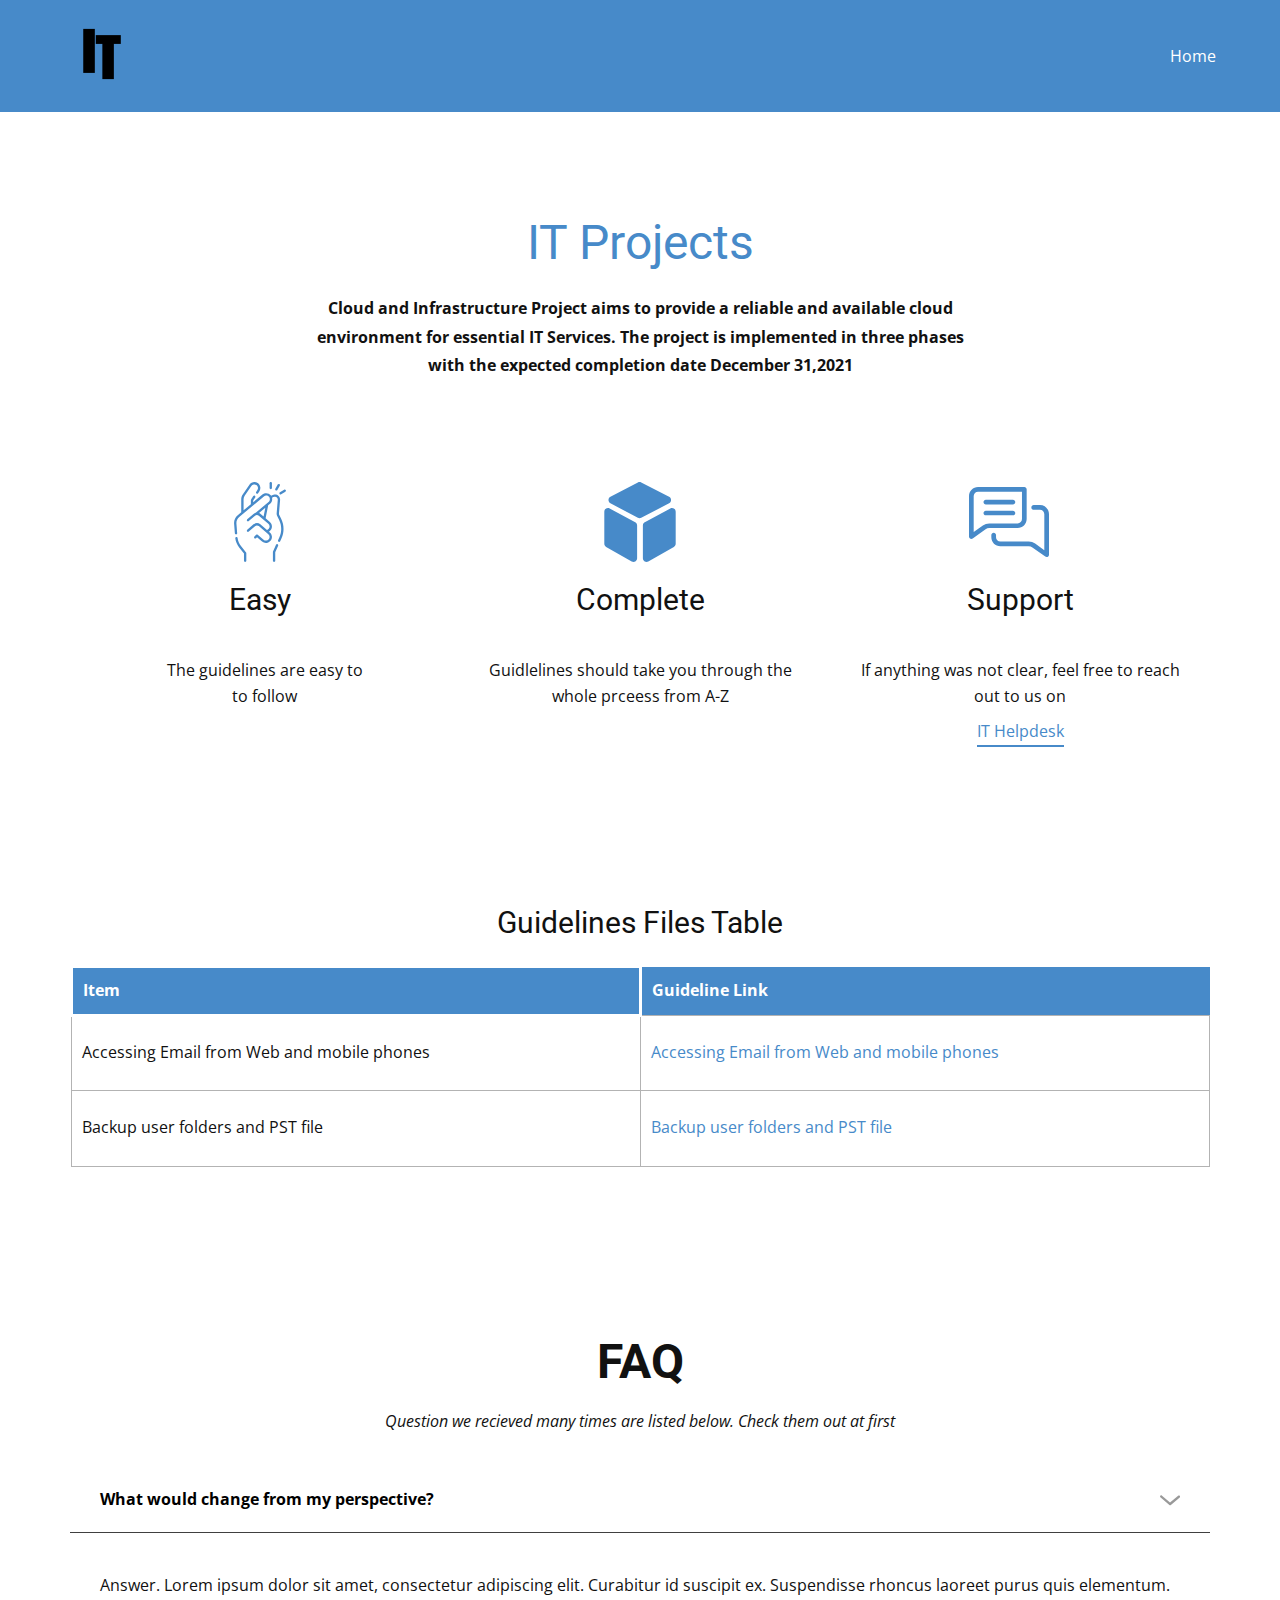
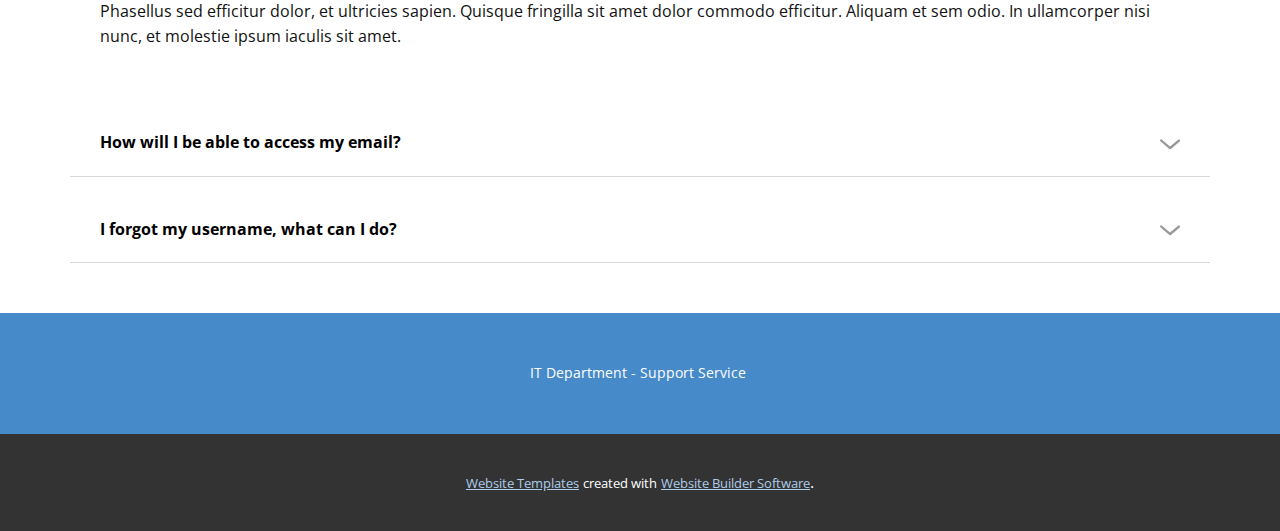
==== commit 44db1166: "few modifications" ====
--- a/Home.html
+++ b/Home.html
@@ -3,7 +3,7 @@
   <head>
     <meta name="viewport" content="width=device-width, initial-scale=1.0">
     <meta charset="utf-8">
-    <meta name="keywords" content="IT Projects, faq">
+    <meta name="keywords" content="">
     <meta name="description" content="">
     <meta name="page_type" content="np-template-header-footer-from-plugin">
     <title>Home</title>
@@ -20,15 +20,16 @@
     <script type="application/ld+json">{
 		"@context": "http://schema.org",
 		"@type": "Organization",
-		"name": "",
+		"name": "Site1",
 		"logo": "images/it.png"
 }</script>
     <meta name="theme-color" content="#478ac9">
     <meta property="og:title" content="Home">
+    <meta property="og:description" content="">
     <meta property="og:type" content="website">
   </head>
   <body class="u-body"><header class="u-clearfix u-header u-palette-1-base u-header" id="sec-0d08"><div class="u-clearfix u-sheet u-sheet-1">
-        <a href="https://nicepage.com" class="u-image u-logo u-image-1" data-image-width="500" data-image-height="500" title="IT projects">
+        <a href="Home.html" data-page-id="90093328" class="u-image u-logo u-image-1" data-image-width="500" data-image-height="500" title="IT projects">
           <img src="images/it.png" class="u-logo-image u-logo-image-1">
         </a>
         <nav class="u-menu u-menu-dropdown u-offcanvas u-menu-1">
@@ -110,9 +111,9 @@
               <col width="50%">
             </colgroup>
             <thead class="u-palette-1-base u-table-header u-table-header-1">
-              <tr style="height: 21px;">
-                <th class="u-border-3 u-border-palette-4-base u-table-cell u-table-cell-1">Item</th>
-                <th class="u-border-1 u-border-palette-1-base u-table-cell">Guideline Link</th>
+              <tr style="height: 40px;">
+                <th class="u-table-cell u-table-cell-1">Item</th>
+                <th class="u-table-cell">Guideline Link</th>
               </tr>
             </thead>
             <tbody class="u-table-body">
@@ -137,11 +138,11 @@
     <section class="u-align-center u-clearfix u-section-3" id="sec-54d2">
       <div class="u-clearfix u-sheet u-sheet-1">
         <h2 class="u-text u-text-default u-text-1">faq</h2>
-        <p class="u-text u-text-2">Sample text. Click to select the text box. Click again or double click to start editing the text.</p>
+        <p class="u-text u-text-2">Question we recieved many times are listed below. Check them out at first</p>
         <div class="u-accordion u-expanded-width u-faq u-spacing-20 u-accordion-1">
           <div class="u-accordion-item">
             <a class="active u-accordion-link u-border-1 u-border-active-grey-75 u-border-grey-15 u-border-hover-grey-75 u-border-no-left u-border-no-right u-border-no-top u-button-style u-text-black u-accordion-link-1" id="link-accordion-6327" aria-controls="accordion-6327" aria-selected="true">
-              <span class="u-accordion-link-text">What would change for my perpective?</span><span class="u-accordion-link-icon u-icon u-text-black u-icon-1"><svg class="u-svg-link" preserveAspectRatio="xMidYMin slice" viewBox="0 0 16 16" style=""><use xmlns:xlink="http://www.w3.org/1999/xlink" xlink:href="#svg-8021"></use></svg><svg class="u-svg-content" viewBox="0 0 16 16" x="0px" y="0px" id="svg-8021" style=""><path d="M8,10.7L1.6,5.3c-0.4-0.4-1-0.4-1.3,0c-0.4,0.4-0.4,0.9,0,1.3l7.2,6.1c0.1,0.1,0.4,0.2,0.6,0.2s0.4-0.1,0.6-0.2l7.1-6
+              <span class="u-accordion-link-text">What would change from my perspective?</span><span class="u-accordion-link-icon u-icon u-text-black u-icon-1"><svg class="u-svg-link" preserveAspectRatio="xMidYMin slice" viewBox="0 0 16 16" style=""><use xmlns:xlink="http://www.w3.org/1999/xlink" xlink:href="#svg-8021"></use></svg><svg class="u-svg-content" viewBox="0 0 16 16" x="0px" y="0px" id="svg-8021" style=""><path d="M8,10.7L1.6,5.3c-0.4-0.4-1-0.4-1.3,0c-0.4,0.4-0.4,0.9,0,1.3l7.2,6.1c0.1,0.1,0.4,0.2,0.6,0.2s0.4-0.1,0.6-0.2l7.1-6
 	c0.4-0.4,0.4-0.9,0-1.3c-0.4-0.4-1-0.4-1.3,0L8,10.7z"></path></svg></span>
             </a>
             <div class="u-accordion-active u-accordion-pane u-container-style u-accordion-pane-1" id="accordion-6327" aria-labelledby="link-accordion-6327">
@@ -167,7 +168,7 @@
           </div>
           <div class="u-accordion-item">
             <a class="u-accordion-link u-border-1 u-border-active-grey-75 u-border-grey-15 u-border-hover-grey-75 u-border-no-left u-border-no-right u-border-no-top u-button-style u-text-black u-accordion-link-3" id="link-accordion-eb1f" aria-controls="accordion-eb1f" aria-selected="false">
-              <span class="u-accordion-link-text">I forgot my username - what can I do?</span><span class="u-accordion-link-icon u-icon u-text-black u-icon-3"><svg class="u-svg-link" preserveAspectRatio="xMidYMin slice" viewBox="0 0 16 16" style=""><use xmlns:xlink="http://www.w3.org/1999/xlink" xlink:href="#svg-e07d"></use></svg><svg class="u-svg-content" viewBox="0 0 16 16" x="0px" y="0px" id="svg-e07d" style=""><path d="M8,10.7L1.6,5.3c-0.4-0.4-1-0.4-1.3,0c-0.4,0.4-0.4,0.9,0,1.3l7.2,6.1c0.1,0.1,0.4,0.2,0.6,0.2s0.4-0.1,0.6-0.2l7.1-6
+              <span class="u-accordion-link-text">I forgot my username, what can I do?</span><span class="u-accordion-link-icon u-icon u-text-black u-icon-3"><svg class="u-svg-link" preserveAspectRatio="xMidYMin slice" viewBox="0 0 16 16" style=""><use xmlns:xlink="http://www.w3.org/1999/xlink" xlink:href="#svg-e07d"></use></svg><svg class="u-svg-content" viewBox="0 0 16 16" x="0px" y="0px" id="svg-e07d" style=""><path d="M8,10.7L1.6,5.3c-0.4-0.4-1-0.4-1.3,0c-0.4,0.4-0.4,0.9,0,1.3l7.2,6.1c0.1,0.1,0.4,0.2,0.6,0.2s0.4-0.1,0.6-0.2l7.1-6
 	c0.4-0.4,0.4-0.9,0-1.3c-0.4-0.4-1-0.4-1.3,0L8,10.7z"></path></svg></span>
             </a>
             <div class="u-accordion-pane u-container-style u-accordion-pane-3" id="accordion-eb1f" aria-labelledby="link-accordion-eb1f">
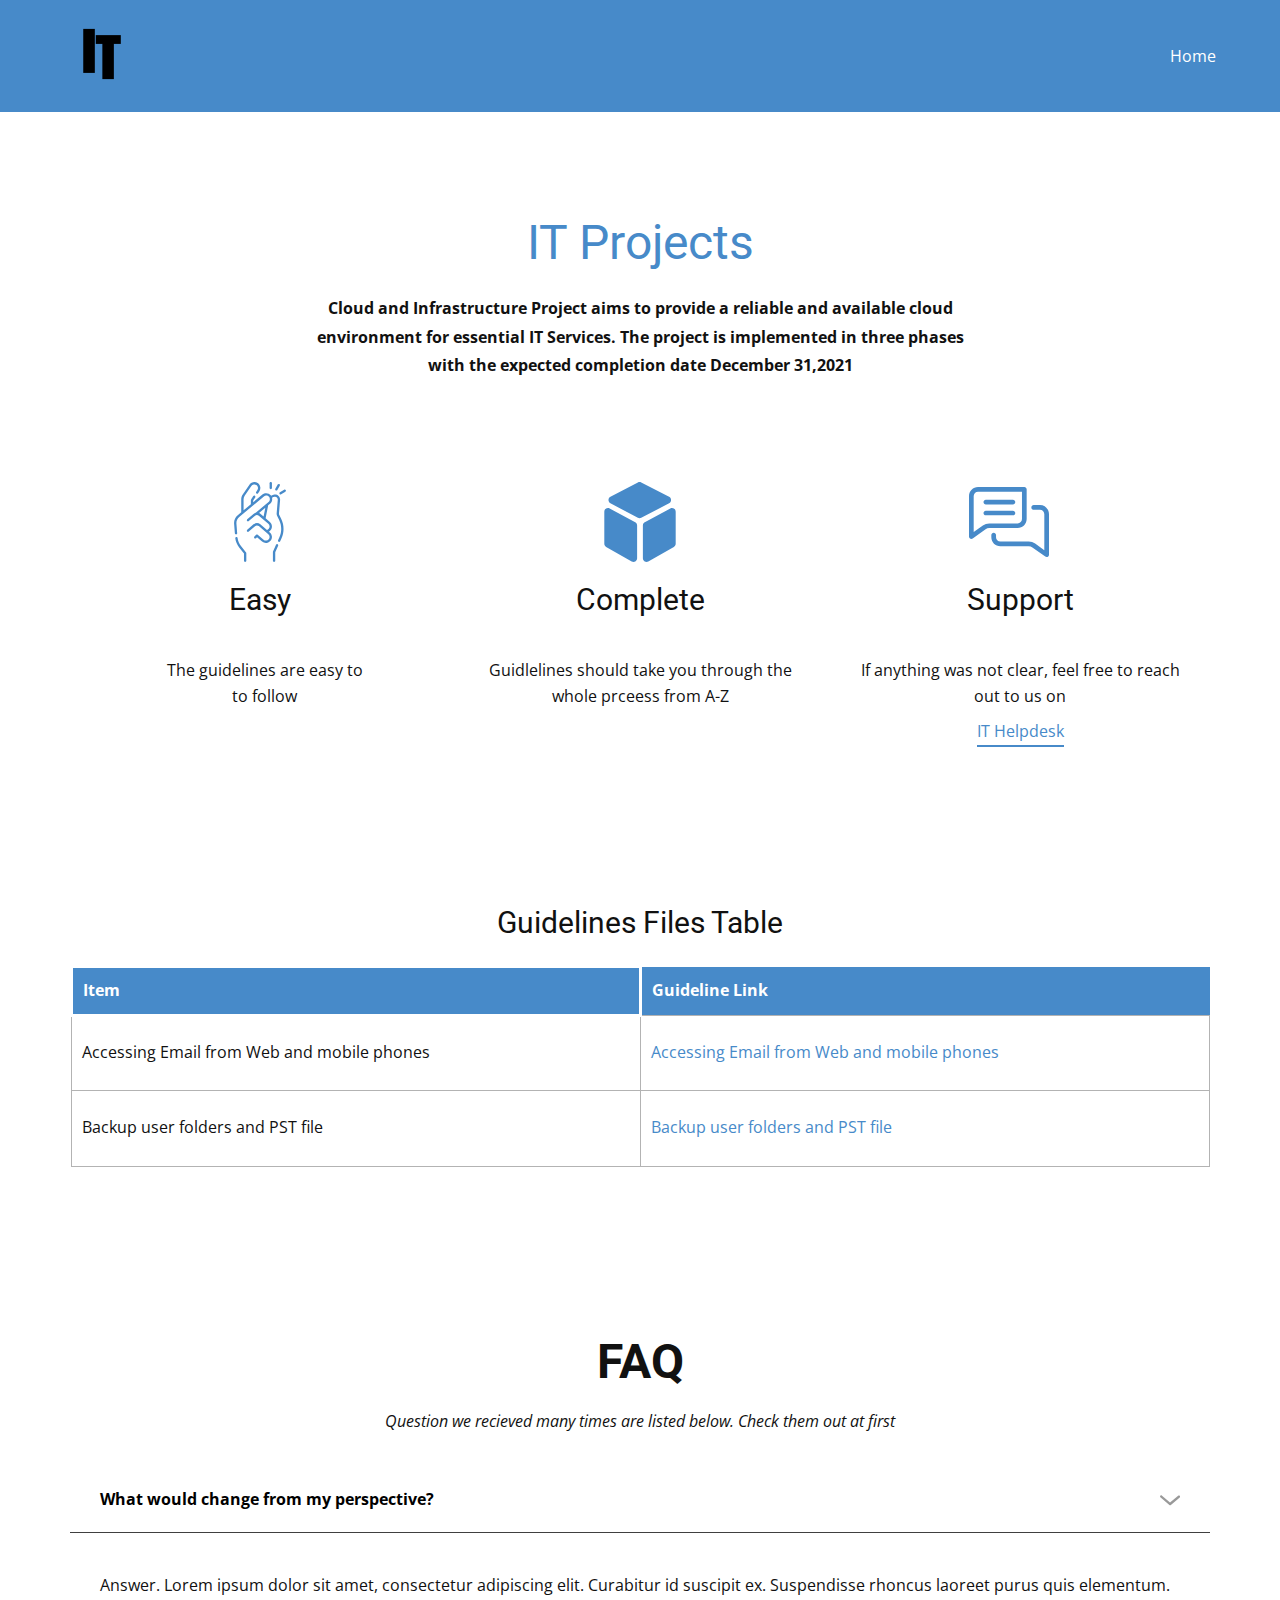
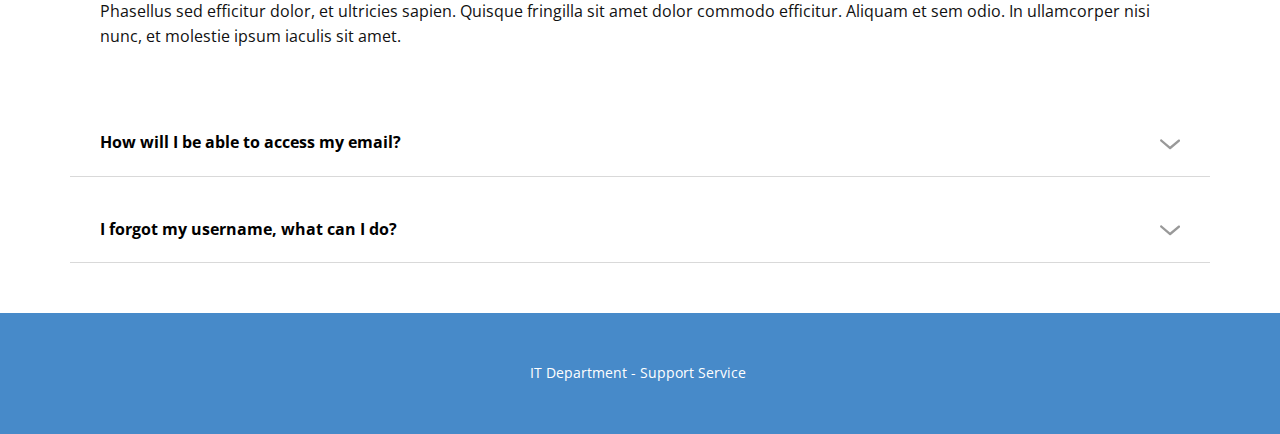
==== commit c28bc651: "removed footer" ====
--- a/Home.html
+++ b/Home.html
@@ -1,99 +1,329 @@
 <!DOCTYPE html>
-<html style="font-size: 16px;">
+<html style="font-size: 16px">
   <head>
-    <meta name="viewport" content="width=device-width, initial-scale=1.0">
-    <meta charset="utf-8">
-    <meta name="keywords" content="">
-    <meta name="description" content="">
-    <meta name="page_type" content="np-template-header-footer-from-plugin">
+    <meta name="viewport" content="width=device-width, initial-scale=1.0" />
+    <meta charset="utf-8" />
+    <meta name="keywords" content="" />
+    <meta name="description" content="" />
+    <meta name="page_type" content="np-template-header-footer-from-plugin" />
     <title>Home</title>
-    <link rel="stylesheet" href="nicepage.css" media="screen">
-<link rel="stylesheet" href="Home.css" media="screen">
-    <script class="u-script" type="text/javascript" src="jquery.js" defer=""></script>
-    <script class="u-script" type="text/javascript" src="nicepage.js" defer=""></script>
-    <meta name="generator" content="Nicepage 3.29.1, nicepage.com">
-    <link id="u-theme-google-font" rel="stylesheet" href="https://fonts.googleapis.com/css?family=Roboto:100,100i,300,300i,400,400i,500,500i,700,700i,900,900i|Open+Sans:300,300i,400,400i,600,600i,700,700i,800,800i">
-    
-    
-    
-    
-    <script type="application/ld+json">{
-		"@context": "http://schema.org",
-		"@type": "Organization",
-		"name": "Site1",
-		"logo": "images/it.png"
-}</script>
-    <meta name="theme-color" content="#478ac9">
-    <meta property="og:title" content="Home">
-    <meta property="og:description" content="">
-    <meta property="og:type" content="website">
+    <link rel="stylesheet" href="nicepage.css" media="screen" />
+    <link rel="stylesheet" href="Home.css" media="screen" />
+    <script
+      class="u-script"
+      type="text/javascript"
+      src="jquery.js"
+      defer=""
+    ></script>
+    <script
+      class="u-script"
+      type="text/javascript"
+      src="nicepage.js"
+      defer=""
+    ></script>
+    <meta name="generator" content="Nicepage 3.29.1, nicepage.com" />
+    <link
+      id="u-theme-google-font"
+      rel="stylesheet"
+      href="https://fonts.googleapis.com/css?family=Roboto:100,100i,300,300i,400,400i,500,500i,700,700i,900,900i|Open+Sans:300,300i,400,400i,600,600i,700,700i,800,800i"
+    />
+
+    <script type="application/ld+json">
+      {
+        "@context": "http://schema.org",
+        "@type": "Organization",
+        "name": "Site1",
+        "logo": "images/it.png"
+      }
+    </script>
+    <meta name="theme-color" content="#478ac9" />
+    <meta property="og:title" content="Home" />
+    <meta property="og:description" content="" />
+    <meta property="og:type" content="website" />
   </head>
-  <body class="u-body"><header class="u-clearfix u-header u-palette-1-base u-header" id="sec-0d08"><div class="u-clearfix u-sheet u-sheet-1">
-        <a href="Home.html" data-page-id="90093328" class="u-image u-logo u-image-1" data-image-width="500" data-image-height="500" title="IT projects">
-          <img src="images/it.png" class="u-logo-image u-logo-image-1">
+  <body class="u-body">
+    <header class="u-clearfix u-header u-palette-1-base u-header" id="sec-0d08">
+      <div class="u-clearfix u-sheet u-sheet-1">
+        <a
+          href="Home.html"
+          data-page-id="90093328"
+          class="u-image u-logo u-image-1"
+          data-image-width="500"
+          data-image-height="500"
+          title="IT projects"
+        >
+          <img src="images/it.png" class="u-logo-image u-logo-image-1" />
         </a>
         <nav class="u-menu u-menu-dropdown u-offcanvas u-menu-1">
-          <div class="menu-collapse" style="font-size: 1rem; letter-spacing: 0px;">
-            <a class="u-button-style u-custom-left-right-menu-spacing u-custom-padding-bottom u-custom-text-active-color u-custom-text-color u-custom-top-bottom-menu-spacing u-nav-link u-text-active-palette-1-base u-text-hover-palette-2-base" href="#">
-              <svg><use xmlns:xlink="http://www.w3.org/1999/xlink" xlink:href="#menu-hamburger"></use></svg>
-              <svg version="1.1" xmlns="http://www.w3.org/2000/svg" xmlns:xlink="http://www.w3.org/1999/xlink"><defs><symbol id="menu-hamburger" viewBox="0 0 16 16" style="width: 16px; height: 16px;"><rect y="1" width="16" height="2"></rect><rect y="7" width="16" height="2"></rect><rect y="13" width="16" height="2"></rect>
-</symbol>
-</defs></svg>
+          <div
+            class="menu-collapse"
+            style="font-size: 1rem; letter-spacing: 0px"
+          >
+            <a
+              class="
+                u-button-style
+                u-custom-left-right-menu-spacing
+                u-custom-padding-bottom
+                u-custom-text-active-color
+                u-custom-text-color
+                u-custom-top-bottom-menu-spacing
+                u-nav-link
+                u-text-active-palette-1-base
+                u-text-hover-palette-2-base
+              "
+              href="#"
+            >
+              <svg>
+                <use
+                  xmlns:xlink="http://www.w3.org/1999/xlink"
+                  xlink:href="#menu-hamburger"
+                ></use>
+              </svg>
+              <svg
+                version="1.1"
+                xmlns="http://www.w3.org/2000/svg"
+                xmlns:xlink="http://www.w3.org/1999/xlink"
+              >
+                <defs>
+                  <symbol
+                    id="menu-hamburger"
+                    viewBox="0 0 16 16"
+                    style="width: 16px; height: 16px"
+                  >
+                    <rect y="1" width="16" height="2"></rect>
+                    <rect y="7" width="16" height="2"></rect>
+                    <rect y="13" width="16" height="2"></rect>
+                  </symbol>
+                </defs>
+              </svg>
             </a>
           </div>
           <div class="u-custom-menu u-nav-container">
-            <ul class="u-nav u-unstyled u-nav-1"><li class="u-nav-item"><a class="u-button-style u-nav-link u-text-active-white u-text-black u-text-hover-palette-2-base" href="Home.html" style="padding: 10px 20px;">Home</a>
-</li></ul>
+            <ul class="u-nav u-unstyled u-nav-1">
+              <li class="u-nav-item">
+                <a
+                  class="
+                    u-button-style
+                    u-nav-link
+                    u-text-active-white
+                    u-text-black
+                    u-text-hover-palette-2-base
+                  "
+                  href="Home.html"
+                  style="padding: 10px 20px"
+                  >Home</a
+                >
+              </li>
+            </ul>
           </div>
           <div class="u-custom-menu u-nav-container-collapse">
-            <div class="u-black u-container-style u-inner-container-layout u-opacity u-opacity-95 u-sidenav">
+            <div
+              class="
+                u-black
+                u-container-style
+                u-inner-container-layout
+                u-opacity
+                u-opacity-95
+                u-sidenav
+              "
+            >
               <div class="u-inner-container-layout u-sidenav-overflow">
                 <div class="u-menu-close"></div>
-                <ul class="u-align-center u-nav u-popupmenu-items u-unstyled u-nav-2"><li class="u-nav-item"><a class="u-button-style u-nav-link" href="Home.html" style="padding: 10px 20px;">Home</a>
-</li></ul>
+                <ul
+                  class="
+                    u-align-center u-nav u-popupmenu-items u-unstyled u-nav-2
+                  "
+                >
+                  <li class="u-nav-item">
+                    <a
+                      class="u-button-style u-nav-link"
+                      href="Home.html"
+                      style="padding: 10px 20px"
+                      >Home</a
+                    >
+                  </li>
+                </ul>
               </div>
             </div>
             <div class="u-black u-menu-overlay u-opacity u-opacity-70"></div>
           </div>
         </nav>
-      </div></header>
+      </div>
+    </header>
     <section class="u-align-center u-clearfix u-section-1" id="sec-e26d">
       <div class="u-clearfix u-sheet u-sheet-1">
-        <h1 class="u-text u-text-default u-text-palette-1-base u-text-1">IT Projects</h1>
-        <p class="u-text u-text-2"> Cloud and Infrastructure Project aims to provide a reliable and available cloud environment for essential IT Services. The project is implemented in three phases with the expected completion date December 31,2021</p>
+        <h1 class="u-text u-text-default u-text-palette-1-base u-text-1">
+          IT Projects
+        </h1>
+        <p class="u-text u-text-2">
+          Cloud and Infrastructure Project aims to provide a reliable and
+          available cloud environment for essential IT Services. The project is
+          implemented in three phases with the expected completion date December
+          31,2021
+        </p>
         <div class="u-clearfix u-expanded-width u-layout-wrap u-layout-wrap-1">
           <div class="u-layout">
             <div class="u-layout-row">
-              <div class="u-container-style u-layout-cell u-size-20 u-layout-cell-1">
-                <div class="u-container-layout u-container-layout-1"><span class="u-icon u-icon-circle u-text-palette-1-base u-icon-1"><svg class="u-svg-link" preserveAspectRatio="xMidYMin slice" viewBox="0 0 512.737 512.737" style=""><use xmlns:xlink="http://www.w3.org/1999/xlink" xlink:href="#svg-49ce"></use></svg><svg class="u-svg-content" viewBox="0 0 512.737 512.737" id="svg-49ce"><g><path d="m379.323 209.665c-1.086-2.247-1.552-4.748-1.346-7.234l7.221-87.271c.812-9.822-2.825-19.343-9.979-26.122-7.152-6.779-16.863-9.898-26.619-8.562-7.51 1.03-14.778 3.481-21.365 7.175-.52-.713-1.056-1.417-1.628-2.1-13.591-16.215-37.837-18.352-54.05-4.767l-58.731 49.153v-10.996c0-.82.244-1.61.707-2.287l12.181-17.825c2.337-3.42 1.459-8.087-1.961-10.424-3.422-2.339-8.088-1.459-10.424 1.961l-12.181 17.825c-2.173 3.18-3.322 6.897-3.322 10.75v23.55l-46.74 39.118v-70.641c0-8.085 2.411-15.887 6.973-22.562l42.898-62.78c3.522-5.154 8.84-8.628 14.975-9.782s12.351.149 17.506 3.672c5.154 3.521 8.628 8.84 9.782 14.975 1.154 6.134-.149 12.352-3.671 17.505l-7.871 11.52c-2.337 3.421-1.458 8.087 1.961 10.424 3.418 2.337 8.087 1.458 10.423-1.961l7.871-11.52c5.782-8.462 7.923-18.669 6.028-28.741s-7.599-18.805-16.061-24.587c-8.461-5.782-18.668-7.923-28.742-6.028-10.072 1.895-18.804 7.599-24.586 16.061l-42.898 62.78c-6.272 9.18-9.588 19.908-9.588 31.025v83.195l-22.494 18.825c-16.167 13.531-24.832 34.157-23.179 55.174l4.775 60.706c.309 3.93 3.593 6.913 7.469 6.912.197 0 .396-.008.596-.023 4.129-.324 7.214-3.936 6.889-8.064l-4.775-60.706c-1.273-16.188 5.401-32.074 17.853-42.495l157.968-132.208c9.876-8.277 24.646-6.975 32.923 2.901 8.276 9.877 6.975 24.646-2.902 32.923l-82.229 68.911c-5.108 1.235-9.998 3.692-14.236 7.379l-40.192 34.984c-3.124 2.72-3.452 7.457-.733 10.581 2.72 3.124 7.456 3.451 10.582.733l40.192-34.984c6.99-6.087 17.189-6.145 24.25-.139l60.788 51.705c4.755 4.045 7.65 9.699 8.152 15.921.503 6.223-1.448 12.268-5.493 17.022-2.957 3.476-6.865 5.976-11.198 7.254l-42.53-36.175c-12.756-10.851-31.184-10.745-43.817.25l-40.192 34.984c-3.124 2.72-3.452 7.457-.733 10.581 2.72 3.125 7.456 3.452 10.582.733l40.192-34.984c6.99-6.086 17.189-6.146 24.25-.139l60.788 51.705c4.755 4.045 7.65 9.699 8.152 15.921.503 6.223-1.448 12.268-5.493 17.022-4.044 4.755-9.698 7.65-15.92 8.152-6.231.501-12.269-1.449-17.022-5.493l-37.628-32.006c-2.978-2.533-7.399-2.354-10.163.409l-11.167 11.167c-2.929 2.93-2.929 7.678 0 10.607 2.929 2.928 7.678 2.928 10.606 0l6.275-6.275 32.357 27.523c7.001 5.956 15.706 9.146 24.798 9.146 1.045 0 2.097-.043 3.15-.128 10.215-.824 19.498-5.578 26.139-13.385s9.844-17.732 9.019-27.948c-.824-10.216-5.578-19.499-13.385-26.14l-5.591-4.755c3.737-2.171 7.115-4.969 9.957-8.31 13.708-16.115 11.75-40.379-4.366-54.088l-26.951-22.924 16.289-83.137 12.157-10.188c7.855-6.582 12.677-15.83 13.577-26.04.366-4.156.053-8.265-.877-12.211 5.222-3.115 11.047-5.188 17.094-6.016 5.23-.72 10.431.955 14.265 4.588 3.833 3.633 5.782 8.734 5.347 13.998l-7.221 87.271c-.427 5.154.539 10.342 2.791 15l13.355 27.621c16.827 34.803 17.396 74.989 1.561 110.255l-8.587 19.124c-1.697 3.779-.009 8.218 3.77 9.914.998.448 2.041.66 3.068.66 2.862 0 5.597-1.648 6.846-4.43l8.587-19.124c17.656-39.319 17.021-84.125-1.74-122.929zm-100.028 12.121-20.735-17.637c-2.609-2.219-5.457-3.972-8.442-5.275l40.279-33.754z"></path><path d="m368.901 398.734c-3.779-1.696-8.217-.011-9.914 3.77l-19.208 42.775c-.434.966-.658 2.013-.658 3.072v56.886c0 4.143 3.357 7.5 7.5 7.5s7.5-3.357 7.5-7.5v-55.279l18.55-41.31c1.697-3.778.008-8.217-3.77-9.914z"></path><path d="m325.358 46.674c4.143 0 7.5-3.357 7.5-7.5v-31.674c0-4.143-3.357-7.5-7.5-7.5s-7.5 3.357-7.5 7.5v31.674c0 4.142 3.358 7.5 7.5 7.5z"></path><path d="m357.376 54.134c1.156.644 2.407.948 3.643.948 2.633 0 5.188-1.389 6.56-3.852l15.411-27.672c2.015-3.619.715-8.187-2.903-10.202-3.619-2.015-8.187-.715-10.202 2.903l-15.411 27.672c-2.016 3.62-.716 8.187 2.902 10.203z"></path><path d="m421.398 51.654c-2.181-3.521-6.802-4.607-10.325-2.427l-26.928 16.677c-3.521 2.181-4.608 6.804-2.427 10.325 1.419 2.291 3.872 3.552 6.383 3.552 1.348 0 2.712-.363 3.942-1.125l26.928-16.677c3.522-2.18 4.609-6.803 2.427-10.325z"></path><path d="m134.505 410.592c-11.763-14.782-19.274-32.519-21.722-51.292-.536-4.106-4.295-6.994-8.407-6.468-4.107.536-7.003 4.3-6.467 8.407 2.8 21.479 11.396 41.775 24.858 58.692l30.944 38.889v45.929c0 4.143 3.358 7.5 7.5 7.5s7.5-3.357 7.5-7.5v-48.549c0-1.696-.575-3.343-1.631-4.67z"></path>
-</g></svg>
-            
-            
-          </span>
-                  <h3 class="u-align-center u-text u-text-default u-text-3">Easy</h3>
-                  <p class="u-align-center u-text u-text-4">The guidelines are easy to to follow</p>
+              <div
+                class="
+                  u-container-style u-layout-cell u-size-20 u-layout-cell-1
+                "
+              >
+                <div class="u-container-layout u-container-layout-1">
+                  <span
+                    class="u-icon u-icon-circle u-text-palette-1-base u-icon-1"
+                    ><svg
+                      class="u-svg-link"
+                      preserveAspectRatio="xMidYMin slice"
+                      viewBox="0 0 512.737 512.737"
+                      style=""
+                    >
+                      <use
+                        xmlns:xlink="http://www.w3.org/1999/xlink"
+                        xlink:href="#svg-49ce"
+                      ></use></svg
+                    ><svg
+                      class="u-svg-content"
+                      viewBox="0 0 512.737 512.737"
+                      id="svg-49ce"
+                    >
+                      <g>
+                        <path
+                          d="m379.323 209.665c-1.086-2.247-1.552-4.748-1.346-7.234l7.221-87.271c.812-9.822-2.825-19.343-9.979-26.122-7.152-6.779-16.863-9.898-26.619-8.562-7.51 1.03-14.778 3.481-21.365 7.175-.52-.713-1.056-1.417-1.628-2.1-13.591-16.215-37.837-18.352-54.05-4.767l-58.731 49.153v-10.996c0-.82.244-1.61.707-2.287l12.181-17.825c2.337-3.42 1.459-8.087-1.961-10.424-3.422-2.339-8.088-1.459-10.424 1.961l-12.181 17.825c-2.173 3.18-3.322 6.897-3.322 10.75v23.55l-46.74 39.118v-70.641c0-8.085 2.411-15.887 6.973-22.562l42.898-62.78c3.522-5.154 8.84-8.628 14.975-9.782s12.351.149 17.506 3.672c5.154 3.521 8.628 8.84 9.782 14.975 1.154 6.134-.149 12.352-3.671 17.505l-7.871 11.52c-2.337 3.421-1.458 8.087 1.961 10.424 3.418 2.337 8.087 1.458 10.423-1.961l7.871-11.52c5.782-8.462 7.923-18.669 6.028-28.741s-7.599-18.805-16.061-24.587c-8.461-5.782-18.668-7.923-28.742-6.028-10.072 1.895-18.804 7.599-24.586 16.061l-42.898 62.78c-6.272 9.18-9.588 19.908-9.588 31.025v83.195l-22.494 18.825c-16.167 13.531-24.832 34.157-23.179 55.174l4.775 60.706c.309 3.93 3.593 6.913 7.469 6.912.197 0 .396-.008.596-.023 4.129-.324 7.214-3.936 6.889-8.064l-4.775-60.706c-1.273-16.188 5.401-32.074 17.853-42.495l157.968-132.208c9.876-8.277 24.646-6.975 32.923 2.901 8.276 9.877 6.975 24.646-2.902 32.923l-82.229 68.911c-5.108 1.235-9.998 3.692-14.236 7.379l-40.192 34.984c-3.124 2.72-3.452 7.457-.733 10.581 2.72 3.124 7.456 3.451 10.582.733l40.192-34.984c6.99-6.087 17.189-6.145 24.25-.139l60.788 51.705c4.755 4.045 7.65 9.699 8.152 15.921.503 6.223-1.448 12.268-5.493 17.022-2.957 3.476-6.865 5.976-11.198 7.254l-42.53-36.175c-12.756-10.851-31.184-10.745-43.817.25l-40.192 34.984c-3.124 2.72-3.452 7.457-.733 10.581 2.72 3.125 7.456 3.452 10.582.733l40.192-34.984c6.99-6.086 17.189-6.146 24.25-.139l60.788 51.705c4.755 4.045 7.65 9.699 8.152 15.921.503 6.223-1.448 12.268-5.493 17.022-4.044 4.755-9.698 7.65-15.92 8.152-6.231.501-12.269-1.449-17.022-5.493l-37.628-32.006c-2.978-2.533-7.399-2.354-10.163.409l-11.167 11.167c-2.929 2.93-2.929 7.678 0 10.607 2.929 2.928 7.678 2.928 10.606 0l6.275-6.275 32.357 27.523c7.001 5.956 15.706 9.146 24.798 9.146 1.045 0 2.097-.043 3.15-.128 10.215-.824 19.498-5.578 26.139-13.385s9.844-17.732 9.019-27.948c-.824-10.216-5.578-19.499-13.385-26.14l-5.591-4.755c3.737-2.171 7.115-4.969 9.957-8.31 13.708-16.115 11.75-40.379-4.366-54.088l-26.951-22.924 16.289-83.137 12.157-10.188c7.855-6.582 12.677-15.83 13.577-26.04.366-4.156.053-8.265-.877-12.211 5.222-3.115 11.047-5.188 17.094-6.016 5.23-.72 10.431.955 14.265 4.588 3.833 3.633 5.782 8.734 5.347 13.998l-7.221 87.271c-.427 5.154.539 10.342 2.791 15l13.355 27.621c16.827 34.803 17.396 74.989 1.561 110.255l-8.587 19.124c-1.697 3.779-.009 8.218 3.77 9.914.998.448 2.041.66 3.068.66 2.862 0 5.597-1.648 6.846-4.43l8.587-19.124c17.656-39.319 17.021-84.125-1.74-122.929zm-100.028 12.121-20.735-17.637c-2.609-2.219-5.457-3.972-8.442-5.275l40.279-33.754z"
+                        ></path>
+                        <path
+                          d="m368.901 398.734c-3.779-1.696-8.217-.011-9.914 3.77l-19.208 42.775c-.434.966-.658 2.013-.658 3.072v56.886c0 4.143 3.357 7.5 7.5 7.5s7.5-3.357 7.5-7.5v-55.279l18.55-41.31c1.697-3.778.008-8.217-3.77-9.914z"
+                        ></path>
+                        <path
+                          d="m325.358 46.674c4.143 0 7.5-3.357 7.5-7.5v-31.674c0-4.143-3.357-7.5-7.5-7.5s-7.5 3.357-7.5 7.5v31.674c0 4.142 3.358 7.5 7.5 7.5z"
+                        ></path>
+                        <path
+                          d="m357.376 54.134c1.156.644 2.407.948 3.643.948 2.633 0 5.188-1.389 6.56-3.852l15.411-27.672c2.015-3.619.715-8.187-2.903-10.202-3.619-2.015-8.187-.715-10.202 2.903l-15.411 27.672c-2.016 3.62-.716 8.187 2.902 10.203z"
+                        ></path>
+                        <path
+                          d="m421.398 51.654c-2.181-3.521-6.802-4.607-10.325-2.427l-26.928 16.677c-3.521 2.181-4.608 6.804-2.427 10.325 1.419 2.291 3.872 3.552 6.383 3.552 1.348 0 2.712-.363 3.942-1.125l26.928-16.677c3.522-2.18 4.609-6.803 2.427-10.325z"
+                        ></path>
+                        <path
+                          d="m134.505 410.592c-11.763-14.782-19.274-32.519-21.722-51.292-.536-4.106-4.295-6.994-8.407-6.468-4.107.536-7.003 4.3-6.467 8.407 2.8 21.479 11.396 41.775 24.858 58.692l30.944 38.889v45.929c0 4.143 3.358 7.5 7.5 7.5s7.5-3.357 7.5-7.5v-48.549c0-1.696-.575-3.343-1.631-4.67z"
+                        ></path>
+                      </g>
+                    </svg>
+                  </span>
+                  <h3 class="u-align-center u-text u-text-default u-text-3">
+                    Easy
+                  </h3>
+                  <p class="u-align-center u-text u-text-4">
+                    The guidelines are easy to to follow
+                  </p>
                 </div>
               </div>
-              <div class="u-container-style u-layout-cell u-size-20 u-layout-cell-2">
-                <div class="u-container-layout u-container-layout-2"><span class="u-icon u-icon-circle u-text-palette-1-base u-icon-2"><svg class="u-svg-link" preserveAspectRatio="xMidYMin slice" viewBox="0 0 511.846 511.846" style=""><use xmlns:xlink="http://www.w3.org/1999/xlink" xlink:href="#svg-4226"></use></svg><svg class="u-svg-content" viewBox="0 0 511.846 511.846" id="svg-4226"><g><path d="m225.336 258.021-163.44-88.824c-7.27-3.949-15.855-3.786-22.969.443-7.114 4.228-11.359 11.693-11.359 19.969v206.052c0 8.337 4.502 16.076 11.75 20.197l163.443 92.917c3.603 2.048 7.543 3.071 11.484 3.071 4.016 0 8.031-1.063 11.682-3.188 7.231-4.207 11.548-11.714 11.548-20.081v-210.143c0-8.521-4.65-16.343-12.139-20.413z"></path><path d="m454.621 115.6c-.011-8.7-4.817-16.591-12.54-20.594l-178.226-92.399c-6.748-3.5-14.791-3.474-21.514.065l-175.605 92.399c-7.646 4.025-12.402 11.892-12.413 20.533-.01 8.639 4.727 16.517 12.362 20.559l175.606 92.976c3.4 1.799 7.133 2.699 10.868 2.699 3.689 0 7.379-.878 10.745-2.635l178.23-92.974c7.714-4.024 12.499-11.929 12.487-20.629z"></path><path d="m472.919 169.64c-7.11-4.229-15.699-4.396-22.966-.444l-163.445 88.825c-7.487 4.07-12.137 11.891-12.137 20.412v210.143c0 8.367 4.317 15.874 11.548 20.081 3.651 2.125 7.665 3.187 11.682 3.187 3.94 0 7.882-1.023 11.484-3.07l163.444-92.917c7.248-4.121 11.749-11.86 11.749-20.197v-206.051c0-8.276-4.245-15.741-11.359-19.969z"></path>
-</g></svg>
-            
-            
-          </span>
-                  <h3 class="u-align-center u-text u-text-default u-text-5">Complete</h3>
-                  <p class="u-align-center u-text u-text-6"> Guidlelines should take you through the whole prceess from A-Z</p>
+              <div
+                class="
+                  u-container-style u-layout-cell u-size-20 u-layout-cell-2
+                "
+              >
+                <div class="u-container-layout u-container-layout-2">
+                  <span
+                    class="u-icon u-icon-circle u-text-palette-1-base u-icon-2"
+                    ><svg
+                      class="u-svg-link"
+                      preserveAspectRatio="xMidYMin slice"
+                      viewBox="0 0 511.846 511.846"
+                      style=""
+                    >
+                      <use
+                        xmlns:xlink="http://www.w3.org/1999/xlink"
+                        xlink:href="#svg-4226"
+                      ></use></svg
+                    ><svg
+                      class="u-svg-content"
+                      viewBox="0 0 511.846 511.846"
+                      id="svg-4226"
+                    >
+                      <g>
+                        <path
+                          d="m225.336 258.021-163.44-88.824c-7.27-3.949-15.855-3.786-22.969.443-7.114 4.228-11.359 11.693-11.359 19.969v206.052c0 8.337 4.502 16.076 11.75 20.197l163.443 92.917c3.603 2.048 7.543 3.071 11.484 3.071 4.016 0 8.031-1.063 11.682-3.188 7.231-4.207 11.548-11.714 11.548-20.081v-210.143c0-8.521-4.65-16.343-12.139-20.413z"
+                        ></path>
+                        <path
+                          d="m454.621 115.6c-.011-8.7-4.817-16.591-12.54-20.594l-178.226-92.399c-6.748-3.5-14.791-3.474-21.514.065l-175.605 92.399c-7.646 4.025-12.402 11.892-12.413 20.533-.01 8.639 4.727 16.517 12.362 20.559l175.606 92.976c3.4 1.799 7.133 2.699 10.868 2.699 3.689 0 7.379-.878 10.745-2.635l178.23-92.974c7.714-4.024 12.499-11.929 12.487-20.629z"
+                        ></path>
+                        <path
+                          d="m472.919 169.64c-7.11-4.229-15.699-4.396-22.966-.444l-163.445 88.825c-7.487 4.07-12.137 11.891-12.137 20.412v210.143c0 8.367 4.317 15.874 11.548 20.081 3.651 2.125 7.665 3.187 11.682 3.187 3.94 0 7.882-1.023 11.484-3.07l163.444-92.917c7.248-4.121 11.749-11.86 11.749-20.197v-206.051c0-8.276-4.245-15.741-11.359-19.969z"
+                        ></path>
+                      </g>
+                    </svg>
+                  </span>
+                  <h3 class="u-align-center u-text u-text-default u-text-5">
+                    Complete
+                  </h3>
+                  <p class="u-align-center u-text u-text-6">
+                    Guidlelines should take you through the whole prceess from
+                    A-Z
+                  </p>
                 </div>
               </div>
-              <div class="u-container-style u-layout-cell u-size-20 u-layout-cell-3">
-                <div class="u-container-layout u-container-layout-3"><span class="u-icon u-icon-circle u-text-palette-1-base u-icon-3"><svg class="u-svg-link" preserveAspectRatio="xMidYMin slice" viewBox="0 0 512 512" style=""><use xmlns:xlink="http://www.w3.org/1999/xlink" xlink:href="#svg-8ed3"></use></svg><svg class="u-svg-content" viewBox="0 0 512 512" id="svg-8ed3"><g><path d="m0 349.022c0 12.187 13.808 19.277 23.711 12.211l82.471-58.832c6.917-4.934 15.065-7.542 23.563-7.542h181.382c31.928 0 57.902-25.975 57.902-57.902v-190.331c0-8.284-6.716-15-15-15h-296.127c-31.927 0-57.902 25.974-57.902 57.902zm30-259.494c0-15.386 12.517-27.902 27.902-27.902h281.126v175.331c0 15.386-12.517 27.902-27.902 27.902h-181.382c-14.78 0-28.952 4.537-40.984 13.12l-58.76 41.917z"></path><path d="m512 205.876c0-31.932-25.974-57.91-57.9-57.91h-40.07c-8.284 0-15 6.716-15 15s6.716 15 15 15h40.07c15.385 0 27.9 12.521 27.9 27.91v230.364l-58.759-41.915c-12.031-8.583-26.202-13.119-40.981-13.119h-181.39c-15.385 0-27.9-12.521-27.9-27.91v-13.439c0-8.284-6.716-15-15-15s-15 6.716-15 15v13.439c0 31.932 25.974 57.91 57.9 57.91h181.39c8.497 0 16.644 2.607 23.56 7.541l82.47 58.83c9.853 7.031 23.711.015 23.711-12.211v-259.49z"></path><path d="m107.862 143.339h173.304c8.284 0 15-6.716 15-15s-6.716-15-15-15h-173.304c-8.284 0-15 6.716-15 15s6.716 15 15 15z"></path><path d="m107.862 213.339h173.304c8.284 0 15-6.716 15-15s-6.716-15-15-15h-173.304c-8.284 0-15 6.716-15 15s6.716 15 15 15z"></path>
-</g></svg>
-            
-            
-          </span>
-                  <h3 class="u-align-center u-text u-text-default u-text-7">Support</h3>
-                  <p class="u-align-center u-text u-text-8">If anything was not clear, feel free to reach out to us on<br>
+              <div
+                class="
+                  u-container-style u-layout-cell u-size-20 u-layout-cell-3
+                "
+              >
+                <div class="u-container-layout u-container-layout-3">
+                  <span
+                    class="u-icon u-icon-circle u-text-palette-1-base u-icon-3"
+                    ><svg
+                      class="u-svg-link"
+                      preserveAspectRatio="xMidYMin slice"
+                      viewBox="0 0 512 512"
+                      style=""
+                    >
+                      <use
+                        xmlns:xlink="http://www.w3.org/1999/xlink"
+                        xlink:href="#svg-8ed3"
+                      ></use></svg
+                    ><svg
+                      class="u-svg-content"
+                      viewBox="0 0 512 512"
+                      id="svg-8ed3"
+                    >
+                      <g>
+                        <path
+                          d="m0 349.022c0 12.187 13.808 19.277 23.711 12.211l82.471-58.832c6.917-4.934 15.065-7.542 23.563-7.542h181.382c31.928 0 57.902-25.975 57.902-57.902v-190.331c0-8.284-6.716-15-15-15h-296.127c-31.927 0-57.902 25.974-57.902 57.902zm30-259.494c0-15.386 12.517-27.902 27.902-27.902h281.126v175.331c0 15.386-12.517 27.902-27.902 27.902h-181.382c-14.78 0-28.952 4.537-40.984 13.12l-58.76 41.917z"
+                        ></path>
+                        <path
+                          d="m512 205.876c0-31.932-25.974-57.91-57.9-57.91h-40.07c-8.284 0-15 6.716-15 15s6.716 15 15 15h40.07c15.385 0 27.9 12.521 27.9 27.91v230.364l-58.759-41.915c-12.031-8.583-26.202-13.119-40.981-13.119h-181.39c-15.385 0-27.9-12.521-27.9-27.91v-13.439c0-8.284-6.716-15-15-15s-15 6.716-15 15v13.439c0 31.932 25.974 57.91 57.9 57.91h181.39c8.497 0 16.644 2.607 23.56 7.541l82.47 58.83c9.853 7.031 23.711.015 23.711-12.211v-259.49z"
+                        ></path>
+                        <path
+                          d="m107.862 143.339h173.304c8.284 0 15-6.716 15-15s-6.716-15-15-15h-173.304c-8.284 0-15 6.716-15 15s6.716 15 15 15z"
+                        ></path>
+                        <path
+                          d="m107.862 213.339h173.304c8.284 0 15-6.716 15-15s-6.716-15-15-15h-173.304c-8.284 0-15 6.716-15 15s6.716 15 15 15z"
+                        ></path>
+                      </g>
+                    </svg>
+                  </span>
+                  <h3 class="u-align-center u-text u-text-default u-text-7">
+                    Support
+                  </h3>
+                  <p class="u-align-center u-text u-text-8">
+                    If anything was not clear, feel free to reach out to us
+                    on<br />
                   </p>
-                  <a href="mailto:ahmed.moe.saeed@gmail.com?subject=Guidelines%20Website%20Support" class="u-active-none u-border-2 u-border-palette-1-base u-btn u-btn-rectangle u-button-style u-hover-none u-none u-radius-0 u-btn-1">IT Helpdesk</a>
+                  <a
+                    href="mailto:ahmed.moe.saeed@gmail.com?subject=Guidelines%20Website%20Support"
+                    class="
+                      u-active-none
+                      u-border-2
+                      u-border-palette-1-base
+                      u-btn
+                      u-btn-rectangle
+                      u-button-style
+                      u-hover-none
+                      u-none
+                      u-radius-0
+                      u-btn-1
+                    "
+                    >IT Helpdesk</a
+                  >
                 </div>
               </div>
             </div>
@@ -107,27 +337,70 @@
         <div class="u-expanded-width u-table u-table-responsive u-table-1">
           <table class="u-table-entity u-table-entity-1">
             <colgroup>
-              <col width="50%">
-              <col width="50%">
+              <col width="50%" />
+              <col width="50%" />
             </colgroup>
             <thead class="u-palette-1-base u-table-header u-table-header-1">
-              <tr style="height: 40px;">
+              <tr style="height: 40px">
                 <th class="u-table-cell u-table-cell-1">Item</th>
                 <th class="u-table-cell">Guideline Link</th>
               </tr>
             </thead>
             <tbody class="u-table-body">
-              <tr style="height: 75px;">
-                <td class="u-border-1 u-border-grey-30 u-first-column u-table-cell"> Accessing Email from Web and 
-mobile phones </td>
+              <tr style="height: 75px">
+                <td
+                  class="
+                    u-border-1 u-border-grey-30 u-first-column u-table-cell
+                  "
+                >
+                  Accessing Email from Web and mobile phones
+                </td>
                 <td class="u-border-1 u-border-grey-30 u-table-cell">
-                  <a href="files/guideline1.pdf" class="u-active-none u-border-none u-btn u-button-link u-button-style u-file-link u-hover-none u-none u-text-palette-1-base u-btn-1" target="_blank">Accessing Email from Web and  mobile phones</a>
+                  <a
+                    href="files/guideline1.pdf"
+                    class="
+                      u-active-none
+                      u-border-none
+                      u-btn
+                      u-button-link
+                      u-button-style
+                      u-file-link
+                      u-hover-none
+                      u-none
+                      u-text-palette-1-base
+                      u-btn-1
+                    "
+                    target="_blank"
+                    >Accessing Email from Web and mobile phones</a
+                  >
                 </td>
               </tr>
-              <tr style="height: 76px;">
-                <td class="u-border-1 u-border-grey-30 u-first-column u-table-cell"> Backup user folders and PST file </td>
+              <tr style="height: 76px">
+                <td
+                  class="
+                    u-border-1 u-border-grey-30 u-first-column u-table-cell
+                  "
+                >
+                  Backup user folders and PST file
+                </td>
                 <td class="u-border-1 u-border-grey-30 u-table-cell">
-                  <a href="files/guideline2.pdf" class="u-active-none u-border-none u-btn u-button-link u-button-style u-file-link u-hover-none u-none u-text-palette-1-base u-btn-2" target="_blank">Backup user folders and PST file</a>
+                  <a
+                    href="files/guideline2.pdf"
+                    class="
+                      u-active-none
+                      u-border-none
+                      u-btn
+                      u-button-link
+                      u-button-style
+                      u-file-link
+                      u-hover-none
+                      u-none
+                      u-text-palette-1-base
+                      u-btn-2
+                    "
+                    target="_blank"
+                    >Backup user folders and PST file</a
+                  >
                 </td>
               </tr>
             </tbody>
@@ -138,43 +411,210 @@
     <section class="u-align-center u-clearfix u-section-3" id="sec-54d2">
       <div class="u-clearfix u-sheet u-sheet-1">
         <h2 class="u-text u-text-default u-text-1">faq</h2>
-        <p class="u-text u-text-2">Question we recieved many times are listed below. Check them out at first</p>
-        <div class="u-accordion u-expanded-width u-faq u-spacing-20 u-accordion-1">
+        <p class="u-text u-text-2">
+          Question we recieved many times are listed below. Check them out at
+          first
+        </p>
+        <div
+          class="u-accordion u-expanded-width u-faq u-spacing-20 u-accordion-1"
+        >
           <div class="u-accordion-item">
-            <a class="active u-accordion-link u-border-1 u-border-active-grey-75 u-border-grey-15 u-border-hover-grey-75 u-border-no-left u-border-no-right u-border-no-top u-button-style u-text-black u-accordion-link-1" id="link-accordion-6327" aria-controls="accordion-6327" aria-selected="true">
-              <span class="u-accordion-link-text">What would change from my perspective?</span><span class="u-accordion-link-icon u-icon u-text-black u-icon-1"><svg class="u-svg-link" preserveAspectRatio="xMidYMin slice" viewBox="0 0 16 16" style=""><use xmlns:xlink="http://www.w3.org/1999/xlink" xlink:href="#svg-8021"></use></svg><svg class="u-svg-content" viewBox="0 0 16 16" x="0px" y="0px" id="svg-8021" style=""><path d="M8,10.7L1.6,5.3c-0.4-0.4-1-0.4-1.3,0c-0.4,0.4-0.4,0.9,0,1.3l7.2,6.1c0.1,0.1,0.4,0.2,0.6,0.2s0.4-0.1,0.6-0.2l7.1-6
-	c0.4-0.4,0.4-0.9,0-1.3c-0.4-0.4-1-0.4-1.3,0L8,10.7z"></path></svg></span>
+            <a
+              class="
+                active
+                u-accordion-link
+                u-border-1
+                u-border-active-grey-75
+                u-border-grey-15
+                u-border-hover-grey-75
+                u-border-no-left
+                u-border-no-right
+                u-border-no-top
+                u-button-style
+                u-text-black
+                u-accordion-link-1
+              "
+              id="link-accordion-6327"
+              aria-controls="accordion-6327"
+              aria-selected="true"
+            >
+              <span class="u-accordion-link-text"
+                >What would change from my perspective?</span
+              ><span class="u-accordion-link-icon u-icon u-text-black u-icon-1"
+                ><svg
+                  class="u-svg-link"
+                  preserveAspectRatio="xMidYMin slice"
+                  viewBox="0 0 16 16"
+                  style=""
+                >
+                  <use
+                    xmlns:xlink="http://www.w3.org/1999/xlink"
+                    xlink:href="#svg-8021"
+                  ></use></svg
+                ><svg
+                  class="u-svg-content"
+                  viewBox="0 0 16 16"
+                  x="0px"
+                  y="0px"
+                  id="svg-8021"
+                  style=""
+                >
+                  <path
+                    d="M8,10.7L1.6,5.3c-0.4-0.4-1-0.4-1.3,0c-0.4,0.4-0.4,0.9,0,1.3l7.2,6.1c0.1,0.1,0.4,0.2,0.6,0.2s0.4-0.1,0.6-0.2l7.1-6
+	c0.4-0.4,0.4-0.9,0-1.3c-0.4-0.4-1-0.4-1.3,0L8,10.7z"
+                  ></path></svg
+              ></span>
             </a>
-            <div class="u-accordion-active u-accordion-pane u-container-style u-accordion-pane-1" id="accordion-6327" aria-labelledby="link-accordion-6327">
+            <div
+              class="
+                u-accordion-active
+                u-accordion-pane
+                u-container-style
+                u-accordion-pane-1
+              "
+              id="accordion-6327"
+              aria-labelledby="link-accordion-6327"
+            >
               <div class="u-container-layout u-container-layout-1">
                 <div class="fr-view u-clearfix u-rich-text u-text">
-                  <p>Answer. Lorem ipsum dolor sit amet, consectetur adipiscing elit. Curabitur id suscipit ex. Suspendisse rhoncus laoreet purus quis elementum. Phasellus sed efficitur dolor, et ultricies sapien. Quisque fringilla sit amet dolor commodo efficitur. Aliquam et sem odio. In ullamcorper nisi nunc, et molestie ipsum iaculis sit amet.</p>
+                  <p>
+                    Answer. Lorem ipsum dolor sit amet, consectetur adipiscing
+                    elit. Curabitur id suscipit ex. Suspendisse rhoncus laoreet
+                    purus quis elementum. Phasellus sed efficitur dolor, et
+                    ultricies sapien. Quisque fringilla sit amet dolor commodo
+                    efficitur. Aliquam et sem odio. In ullamcorper nisi nunc, et
+                    molestie ipsum iaculis sit amet.
+                  </p>
                 </div>
               </div>
             </div>
           </div>
           <div class="u-accordion-item">
-            <a class="u-accordion-link u-border-1 u-border-active-grey-75 u-border-grey-15 u-border-hover-grey-75 u-border-no-left u-border-no-right u-border-no-top u-button-style u-text-black u-accordion-link-2" id="link-accordion-4aab" aria-controls="accordion-4aab" aria-selected="false">
-              <span class="u-accordion-link-text">How will I be able to access my email?</span><span class="u-accordion-link-icon u-icon u-text-black u-icon-2"><svg class="u-svg-link" preserveAspectRatio="xMidYMin slice" viewBox="0 0 16 16" style=""><use xmlns:xlink="http://www.w3.org/1999/xlink" xlink:href="#svg-3470"></use></svg><svg class="u-svg-content" viewBox="0 0 16 16" x="0px" y="0px" id="svg-3470" style=""><path d="M8,10.7L1.6,5.3c-0.4-0.4-1-0.4-1.3,0c-0.4,0.4-0.4,0.9,0,1.3l7.2,6.1c0.1,0.1,0.4,0.2,0.6,0.2s0.4-0.1,0.6-0.2l7.1-6
-	c0.4-0.4,0.4-0.9,0-1.3c-0.4-0.4-1-0.4-1.3,0L8,10.7z"></path></svg></span>
+            <a
+              class="
+                u-accordion-link
+                u-border-1
+                u-border-active-grey-75
+                u-border-grey-15
+                u-border-hover-grey-75
+                u-border-no-left
+                u-border-no-right
+                u-border-no-top
+                u-button-style
+                u-text-black
+                u-accordion-link-2
+              "
+              id="link-accordion-4aab"
+              aria-controls="accordion-4aab"
+              aria-selected="false"
+            >
+              <span class="u-accordion-link-text"
+                >How will I be able to access my email?</span
+              ><span class="u-accordion-link-icon u-icon u-text-black u-icon-2"
+                ><svg
+                  class="u-svg-link"
+                  preserveAspectRatio="xMidYMin slice"
+                  viewBox="0 0 16 16"
+                  style=""
+                >
+                  <use
+                    xmlns:xlink="http://www.w3.org/1999/xlink"
+                    xlink:href="#svg-3470"
+                  ></use></svg
+                ><svg
+                  class="u-svg-content"
+                  viewBox="0 0 16 16"
+                  x="0px"
+                  y="0px"
+                  id="svg-3470"
+                  style=""
+                >
+                  <path
+                    d="M8,10.7L1.6,5.3c-0.4-0.4-1-0.4-1.3,0c-0.4,0.4-0.4,0.9,0,1.3l7.2,6.1c0.1,0.1,0.4,0.2,0.6,0.2s0.4-0.1,0.6-0.2l7.1-6
+	c0.4-0.4,0.4-0.9,0-1.3c-0.4-0.4-1-0.4-1.3,0L8,10.7z"
+                  ></path></svg
+              ></span>
             </a>
-            <div class="u-accordion-pane u-container-style u-accordion-pane-2" id="accordion-4aab" aria-labelledby="link-accordion-4aab">
+            <div
+              class="u-accordion-pane u-container-style u-accordion-pane-2"
+              id="accordion-4aab"
+              aria-labelledby="link-accordion-4aab"
+            >
               <div class="u-container-layout u-container-layout-2">
                 <div class="fr-view u-clearfix u-rich-text u-text">
-                  <p>Answer. Lorem ipsum dolor sit amet, consectetur adipiscing elit. Curabitur id suscipit ex. Suspendisse rhoncus laoreet purus quis elementum. Phasellus sed efficitur dolor, et ultricies sapien. Quisque fringilla sit amet dolor commodo efficitur. Aliquam et sem odio. In ullamcorper nisi nunc, et molestie ipsum iaculis sit amet.</p>
+                  <p>
+                    Answer. Lorem ipsum dolor sit amet, consectetur adipiscing
+                    elit. Curabitur id suscipit ex. Suspendisse rhoncus laoreet
+                    purus quis elementum. Phasellus sed efficitur dolor, et
+                    ultricies sapien. Quisque fringilla sit amet dolor commodo
+                    efficitur. Aliquam et sem odio. In ullamcorper nisi nunc, et
+                    molestie ipsum iaculis sit amet.
+                  </p>
                 </div>
               </div>
             </div>
           </div>
           <div class="u-accordion-item">
-            <a class="u-accordion-link u-border-1 u-border-active-grey-75 u-border-grey-15 u-border-hover-grey-75 u-border-no-left u-border-no-right u-border-no-top u-button-style u-text-black u-accordion-link-3" id="link-accordion-eb1f" aria-controls="accordion-eb1f" aria-selected="false">
-              <span class="u-accordion-link-text">I forgot my username, what can I do?</span><span class="u-accordion-link-icon u-icon u-text-black u-icon-3"><svg class="u-svg-link" preserveAspectRatio="xMidYMin slice" viewBox="0 0 16 16" style=""><use xmlns:xlink="http://www.w3.org/1999/xlink" xlink:href="#svg-e07d"></use></svg><svg class="u-svg-content" viewBox="0 0 16 16" x="0px" y="0px" id="svg-e07d" style=""><path d="M8,10.7L1.6,5.3c-0.4-0.4-1-0.4-1.3,0c-0.4,0.4-0.4,0.9,0,1.3l7.2,6.1c0.1,0.1,0.4,0.2,0.6,0.2s0.4-0.1,0.6-0.2l7.1-6
-	c0.4-0.4,0.4-0.9,0-1.3c-0.4-0.4-1-0.4-1.3,0L8,10.7z"></path></svg></span>
+            <a
+              class="
+                u-accordion-link
+                u-border-1
+                u-border-active-grey-75
+                u-border-grey-15
+                u-border-hover-grey-75
+                u-border-no-left
+                u-border-no-right
+                u-border-no-top
+                u-button-style
+                u-text-black
+                u-accordion-link-3
+              "
+              id="link-accordion-eb1f"
+              aria-controls="accordion-eb1f"
+              aria-selected="false"
+            >
+              <span class="u-accordion-link-text"
+                >I forgot my username, what can I do?</span
+              ><span class="u-accordion-link-icon u-icon u-text-black u-icon-3"
+                ><svg
+                  class="u-svg-link"
+                  preserveAspectRatio="xMidYMin slice"
+                  viewBox="0 0 16 16"
+                  style=""
+                >
+                  <use
+                    xmlns:xlink="http://www.w3.org/1999/xlink"
+                    xlink:href="#svg-e07d"
+                  ></use></svg
+                ><svg
+                  class="u-svg-content"
+                  viewBox="0 0 16 16"
+                  x="0px"
+                  y="0px"
+                  id="svg-e07d"
+                  style=""
+                >
+                  <path
+                    d="M8,10.7L1.6,5.3c-0.4-0.4-1-0.4-1.3,0c-0.4,0.4-0.4,0.9,0,1.3l7.2,6.1c0.1,0.1,0.4,0.2,0.6,0.2s0.4-0.1,0.6-0.2l7.1-6
+	c0.4-0.4,0.4-0.9,0-1.3c-0.4-0.4-1-0.4-1.3,0L8,10.7z"
+                  ></path></svg
+              ></span>
             </a>
-            <div class="u-accordion-pane u-container-style u-accordion-pane-3" id="accordion-eb1f" aria-labelledby="link-accordion-eb1f">
+            <div
+              class="u-accordion-pane u-container-style u-accordion-pane-3"
+              id="accordion-eb1f"
+              aria-labelledby="link-accordion-eb1f"
+            >
               <div class="u-container-layout u-container-layout-3">
                 <div class="fr-view u-clearfix u-rich-text u-text">
-                  <p>Answer. Lorem ipsum dolor sit amet, consectetur adipiscing elit. Curabitur id suscipit ex. Suspendisse rhoncus laoreet purus quis elementum. Phasellus sed efficitur dolor, et ultricies sapien. Quisque fringilla sit amet dolor commodo efficitur. Aliquam et sem odio. In ullamcorper nisi nunc, et molestie ipsum iaculis sit amet.</p>
+                  <p>
+                    Answer. Lorem ipsum dolor sit amet, consectetur adipiscing
+                    elit. Curabitur id suscipit ex. Suspendisse rhoncus laoreet
+                    purus quis elementum. Phasellus sed efficitur dolor, et
+                    ultricies sapien. Quisque fringilla sit amet dolor commodo
+                    efficitur. Aliquam et sem odio. In ullamcorper nisi nunc, et
+                    molestie ipsum iaculis sit amet.
+                  </p>
                 </div>
               </div>
             </div>
@@ -182,21 +622,16 @@
         </div>
       </div>
     </section>
-    
-    
-    <footer class="u-align-center u-clearfix u-footer u-palette-1-base u-footer" id="sec-88e3"><div class="u-clearfix u-sheet u-sheet-1">
-        <p class="u-small-text u-text u-text-variant u-text-1"> IT Department - Support Service&nbsp;</p>
-      </div></footer>
-    <section class="u-backlink u-clearfix u-grey-80">
-      <a class="u-link" href="https://nicepage.com/website-templates" target="_blank">
-        <span>Website Templates</span>
-      </a>
-      <p class="u-text">
-        <span>created with</span>
-      </p>
-      <a class="u-link" href="" target="_blank">
-        <span>Website Builder Software</span>
-      </a>. 
-    </section>
+
+    <footer
+      class="u-align-center u-clearfix u-footer u-palette-1-base u-footer"
+      id="sec-88e3"
+    >
+      <div class="u-clearfix u-sheet u-sheet-1">
+        <p class="u-small-text u-text u-text-variant u-text-1">
+          IT Department - Support Service&nbsp;
+        </p>
+      </div>
+    </footer>
   </body>
-</html>+</html>
